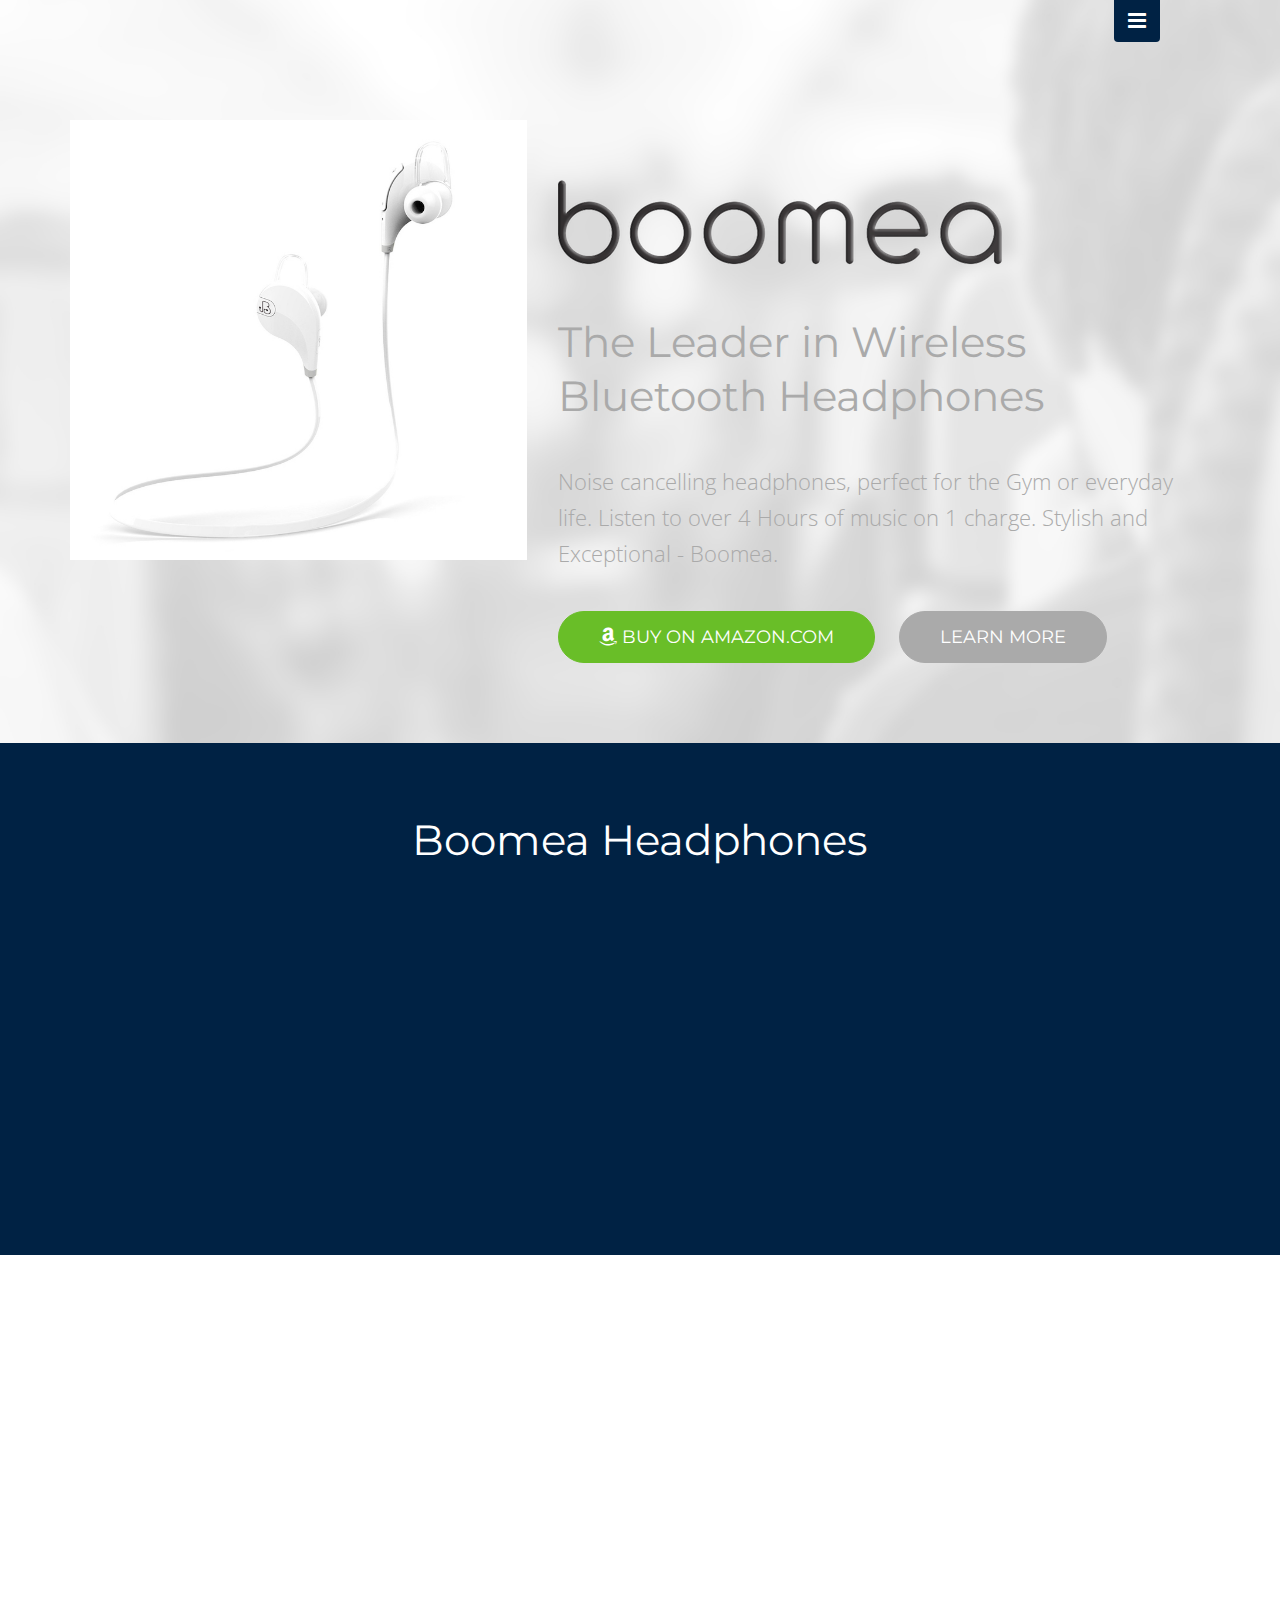
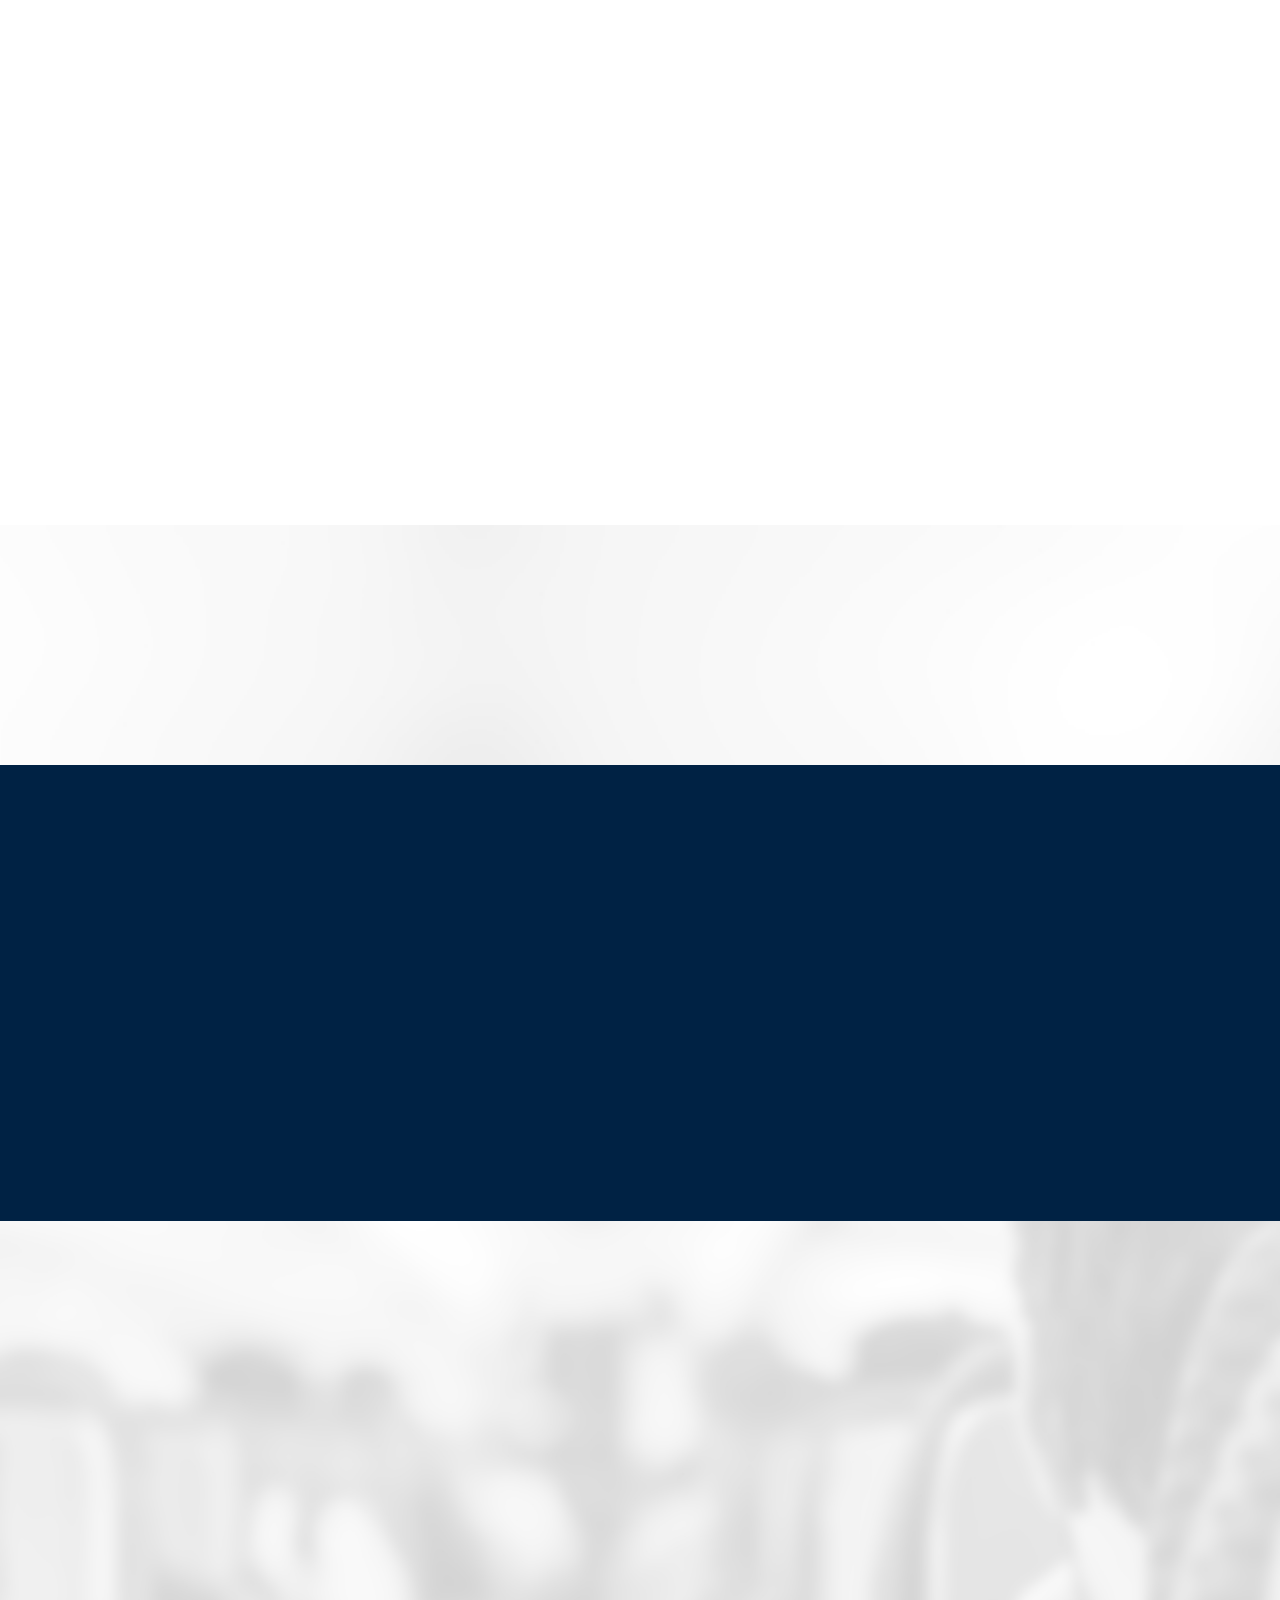
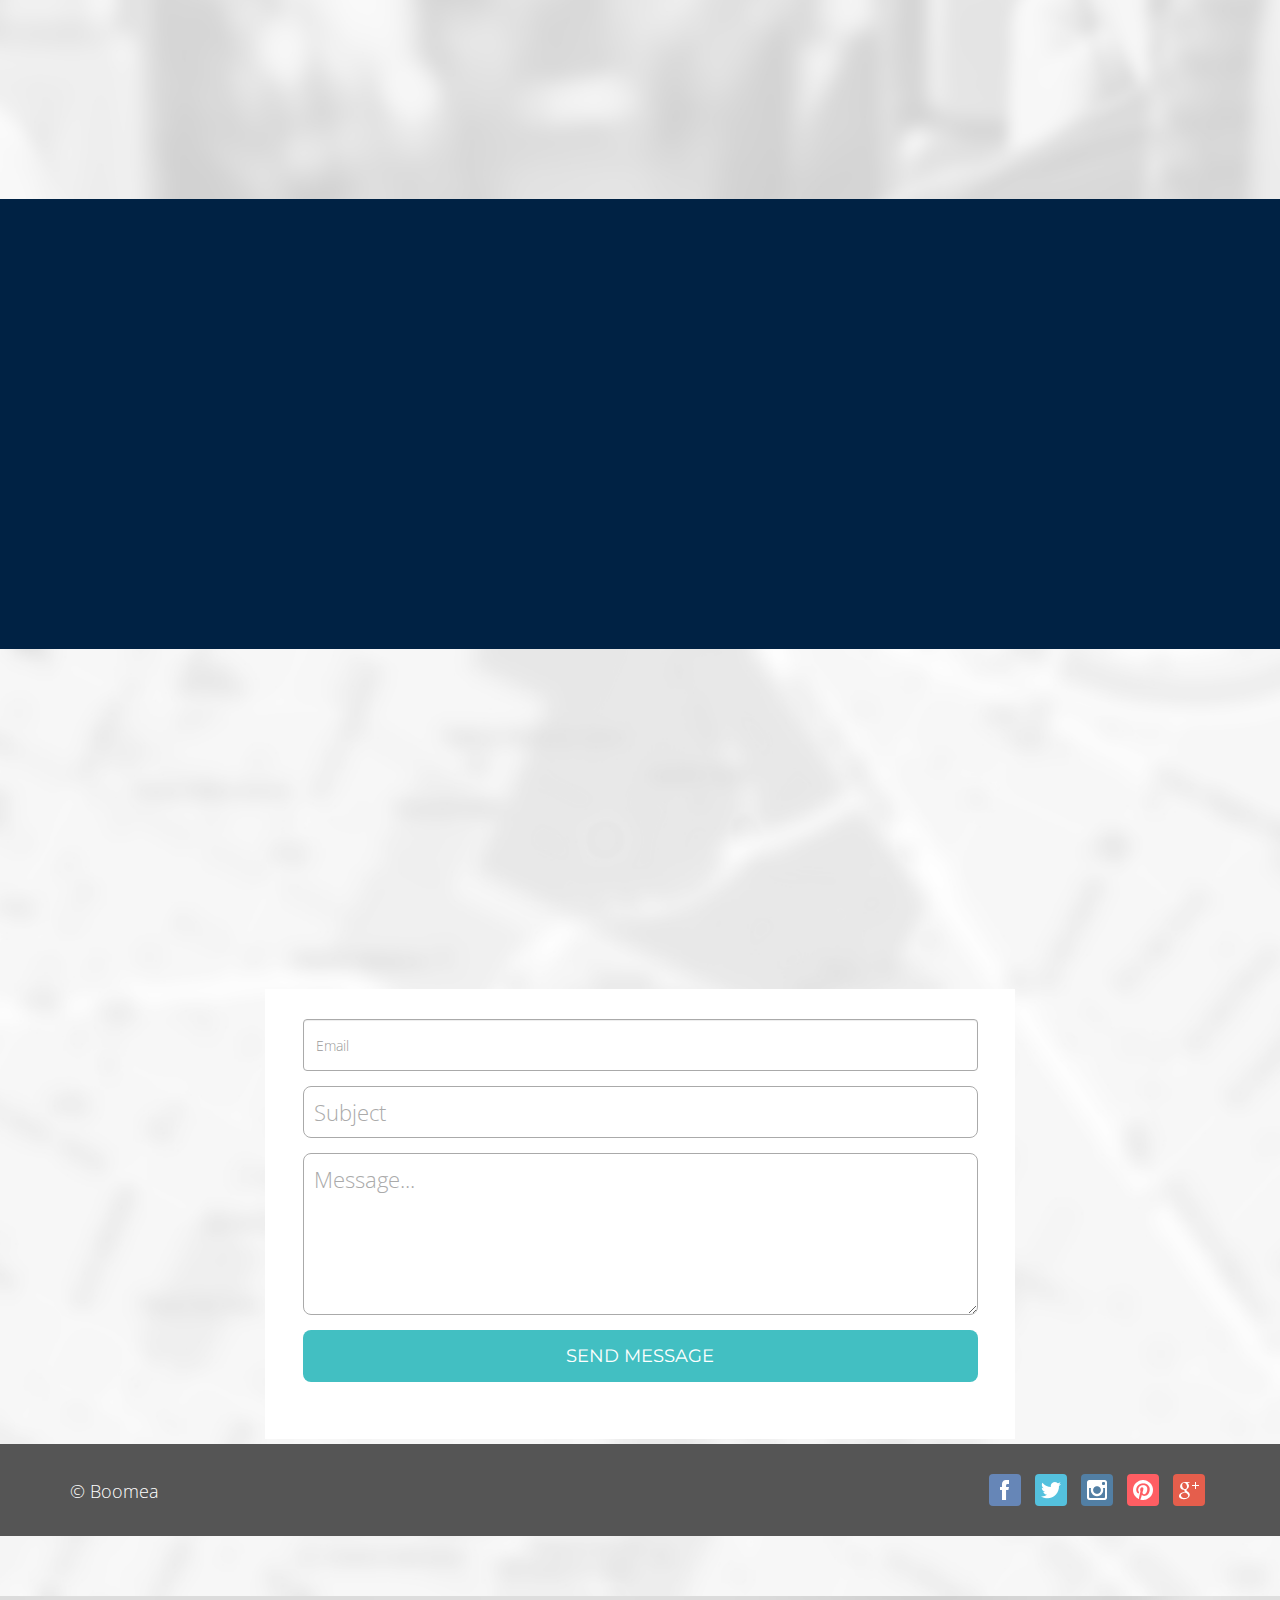
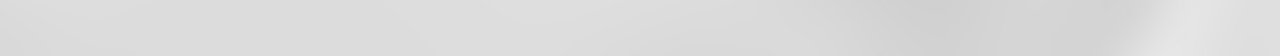
==== index.html @ efff187a "amazon link" ====
<!DOCTYPE html>
<html lang="en">

    <head>

        <meta charset="utf-8">
        <meta http-equiv="X-UA-Compatible" content="IE=edge">
        <meta name="viewport" content="width=device-width, initial-scale=1">
        <title>Boomea - Wireless Bluetooth Headphones</title>

        <!-- CSS -->
        <link rel="stylesheet" href="http://fonts.googleapis.com/css?family=Open+Sans:400,300,600">
        <link rel="stylesheet" href="http://fonts.googleapis.com/css?family=Montserrat:400,700">
        
        <link rel="stylesheet" href="assets/bootstrap/css/bootstrap.min.css">
        <link rel="stylesheet" href="assets/font-awesome/css/font-awesome.min.css">
        <link rel="stylesheet" href="assets/css/animate.css">
        <link rel="stylesheet" href="assets/ultimate-flat-social-icons/ultm-css/ultm.css">
		<link rel="stylesheet" href="assets/css/form-elements.css">
        <link rel="stylesheet" href="assets/css/style.css">
        <link rel="stylesheet" href="assets/css/media-queries.css">

        <!-- HTML5 Shim and Respond.js IE8 support of HTML5 elements and media queries -->
        <!-- WARNING: Respond.js doesn't work if you view the page via file:// -->
        <!--[if lt IE 9]>
            <script src="https://oss.maxcdn.com/libs/html5shiv/3.7.0/html5shiv.js"></script>
            <script src="https://oss.maxcdn.com/libs/respond.js/1.4.2/respond.min.js"></script>
        <![endif]-->

        <!-- Favicon and touch icons -->
        <link rel="shortcut icon" href="assets/ico/favicon.ico">
        <link rel="apple-touch-icon-precomposed" sizes="144x144" href="assets/ico/apple-touch-icon-144-precomposed.png">
        <link rel="apple-touch-icon-precomposed" sizes="114x114" href="assets/ico/apple-touch-icon-114-precomposed.png">
        <link rel="apple-touch-icon-precomposed" sizes="72x72" href="assets/ico/apple-touch-icon-72-precomposed.png">
        <link rel="apple-touch-icon-precomposed" href="assets/ico/apple-touch-icon-57-precomposed.png">

    </head>

    <body>
    
    	<!-- Loader -->
    	<div class="loader">
    		<div class="loader-img"></div>
    	</div>
		
		<!-- Top menu -->
		<nav>
			<a class="scroll-link" href="#top-content">Top</a>
			<a class="scroll-link" href="#features">Benefits</a>
			<a class="scroll-link" href="#screenshots">Photos</a>
			<a class="scroll-link" href="#video">Video</a>
			<a class="scroll-link" href="#call-to-action"><i class="fa fa-amazon"></i> Buy</a>
			<a class="scroll-link" href="#about-us">About</a>
			<a class="scroll-link" href="#contact">Contact</a>
			<div class="hide-menu">
				<a href=""><i class="fa fa-bars"></i></a>
			</div>
		</nav>
		<div class="show-menu">
			<a href=""><i class="fa fa-bars"></i></a>
		</div>
		
        <!-- Top content -->
        <div class="top-content">
            <div class="inner-bg">
                <div class="container">
                    <div class="row">
                    	<div class="col-sm-5 phone wow fadeInLeft">
                        	<img src="assets/img/boomea_01.jpg" alt="">
                        </div>
                        <div class="col-sm-7 text wow fadeInUp">
                        	<div class="logo">
                        		<a href="">Boomea</a>
                        	</div>
                            <h1>The Leader in Wireless Bluetooth Headphones</h1>
                            <div class="description">
                            	Noise cancelling headphones, perfect for the Gym or everyday life. 
                              Listen to over 4 Hours of music on 1 charge. 
                              Stylish and Exceptional - Boomea.
                            </div>
                            <div class="top-download">
                            	<a class="btn big-link-1" href="http://www.amazon.com/dp/B015OFQ072"><i class="fa fa-amazon"></i>  Buy on Amazon.com</a>
                            	<a class="btn big-link-2 scroll-link" href="#features">Learn More</a>
                            </div>
                            <!-- 
                            <div class="top-download-small">
                            	<a href="#"><i class="fa fa-apple"></i></a>
                            	<a href="#"><i class="fa fa-android"></i></a>
                            	<a href="#"><i class="fa fa-windows"></i></a>
                            </div>
                             -->
                        </div>
                    </div>
                </div>
            </div>
        </div>
        
        <!-- Features -->
        <div class="features-container section-container section-container-full-bg">
	        <div class="container">
	            <div class="row">
	                <div class="col-sm-12 features section-description wow fadeIn">
	                    <h2>Boomea Headphones</h2>
<!-- 	                    <p>
	                    	Lorem ipsum dolor sit amet, consectetur adipisicing elit, sed do eiusmod tempor incididunt ut 
	                    	labore et dolore magna aliqua. Ut enim ad minim veniam, quis nostrud exercitation.
	                    </p> -->
	                </div>
	            </div>
	            <div class="row">
                	<div class="col-sm-4 features-box wow fadeInUp">
	                	<div class="features-box-icon">
	                		<i class="fa fa-mobile"></i>
	                	</div>
	                    <h3>Wireless Bluetooth</h3>
	                    <p>Works with iPhone, iPad, Android, Mac and Bluetooth-enabled PCs</p>
                    </div>
                    <div class="col-sm-4 features-box wow fadeInDown">
	                	<div class="features-box-icon">
	                		<i class="fa fa-music"></i>
	                	</div>
	                    <h3>High Quality Sound</h3>
	                    <p>Crystal clear music to put you in the zone with noise cancelling technology.</p>
                    </div>
                    <div class="col-sm-4 features-box wow fadeInUp">
	                	<div class="features-box-icon">
	                		<i class="fa fa-battery-full"></i>
	                	</div>
	                    <h3>Long lasting Battery</h3>
	                    <p>4 to 6 hours of pump up music to last your whole workout. Quick recharge.</p>
                    </div>
	            </div>
	        </div>
        </div>
        
        <!-- Screenshots -->
        <div class="screenshots-container section-container">
	        <div class="container">
	            <div class="row">
	                <div class="col-sm-12 screenshots section-description wow fadeIn">
	                    <h2>Take a closer look</h2>
	                    <p>
	                    	Boomea has a lot to offer.
	                    </p>
	                </div>
	            </div>
	            <div class="row">
	            	<div class="col-sm-6 screenshots-box wow fadeInLeft">
	                    <img class="screenshot-img-active" src="assets/img/screenshots/boomea_logo.png" alt="" data-at2x="assets/img/screenshots/boomea_logo.png">
	                    <img src="assets/img/screenshots/white_headphones.jpg" alt="" data-at2x="assets/img/screenshots/white_headphones.jpg">
	                    <img src="assets/img/screenshots/black_and_white_headphones.jpg" alt="" data-at2x="assets/img/screenshots/black_and_white_headphones.jpg">
	                    <div class="screenshots-nav"></div>
	                </div>
	                <div class="col-sm-6 screenshots-box wow fadeInUp">
	                    <div class="screenshots-box-text">
	                    	<div class="screenshots-box-text-icon"><i class="fa fa-headphones"></i></div>
	                    	<h3>Listen to Music</h3>
	                    	<div class="screenshots-box-text-description">
	                    		Get your workout playlist.
                          <br>Adjust volume or skip tracks using buttons on the headphones.
	                    	</div>
	                    </div>
	                    <div class="screenshots-box-text">
	                    	<div class="screenshots-box-text-icon"><i class="fa fa-phone"></i></div>
	                    	<h3>Make Phone Calls</h3>
	                    	<div class="screenshots-box-text-description">
	                    		Answer calls with the built in microphone. 
                          <br>Leave your phone in your bag. Boomea tells you who's calling.
	                    	</div>
	                    </div>
	                    <div class="screenshots-box-text">
	                    	<div class="screenshots-box-text-icon"><i class="fa fa-chain-broken"></i></div>
	                    	<h3>Wireless Freedom</h3>
	                    	<div class="screenshots-box-text-description">
	                    		No more tangled cables. Focus on your exercise, not your headphones.
                          <br>Train hard with our sweat-proof design.
	                    	</div>
	                    </div>
	                </div>
	            </div>
	        </div>
        </div>
        
        <!-- Video -->
        <div class="video-container section-container">
	        <div class="container">
	            <div class="row">
	                <div class="col-sm-12 video section-description wow fadeIn">
	                    <h2>Watch the video</h2>
	                    <p>
	                    	Learn how to set up your Boomea headphones
	                    </p>
	                </div>
	            </div>
	            <div class="row">
	            	<div class="col-sm-12 wow fadeInUp">
	            		<div class="video-box">
		                    <!-- <div class="embed-responsive embed-responsive-16by9">
		                    	<iframe class="embed-responsive-item" src="//player.vimeo.com/video/84910153?title=0&amp;byline=0&amp;portrait=0&amp;badge=0" webkitallowfullscreen mozallowfullscreen allowfullscreen></iframe>
		                    </div>
	                    </div> -->
	                </div>
	            </div>
	        </div>
        </div>
        
        <!-- Call to action -->
        <div class="call-to-action-container section-container section-container-full-bg">
	        <div class="container">
	            <div class="row">
	                <div class="col-sm-12 call-to-action section-description wow fadeIn">
	                    <h2>Buy Boomea</h2>
	                    <p>
	                    	Get the best deal on Boomea by shopping on Amazon.com
	                    </p>
	                </div>
	            </div>
	            <div class="row">
	            	<div class="col-sm-12 call-to-action-buttons wow fadeInUp">
	                    <div class="call-to-action-download">
                            <a class="btn big-link-3" href="http://www.amazon.com/dp/B015OFQ072"><i class="fa fa-amazon"></i> Buy on Amazon</a>
                            <a class="btn big-link-4 scroll-link" href="#features">Take a look</a>
                        </div>
                        <div class="call-to-action-download-small">
                           	<a href="#"><i class="fa fa-apple"></i></a>
                           	<a href="#"><i class="fa fa-android"></i></a>
                           	<a href="#"><i class="fa fa-windows"></i></a>
                        </div>
	                </div>
	            </div>
	        </div>
        </div>
        
        <!-- Testimonials -->
<!-- 
        <div class="testimonials-container section-container">
	        <div class="container">
	            <div class="row">
	                <div class="col-sm-12 testimonials section-description wow fadeIn">
	                	<div class="section-description-icon"><i class="fa fa-comments-o"></i></div>
	                    <h2>Our clients</h2>
	                    <div class="testimonial-active"></div>
	                    <div class="testimonial-single">
	                    	<p>
	                    		Ut wisi enim ad minim veniam, quis nostrud exerci tation ullamcorper suscipit 
	                    		lobortis nisl ut aliquip ex ea commodo consequat. Ut wisi enim ad minim veniam, 
	                    		quis nostrud exerci tation ullamcorper suscipit lobortis nisl.
	                    		<br>
	                    		<a href="">John Doe, johndoe.com</a>
	                    	</p>
	                    	<div class="testimonial-single-image">
	                    		<img src="assets/img/testimonials/1.jpg" alt="" data-at2x="assets/img/testimonials/1.jpg">
	                    	</div>
	                    </div>
	                    <div class="testimonial-single">
	                    	<p>
	                    		Lorem ipsum dolor sit amet, consectetur adipisicing elit, sed do eiusmod tempor incididunt 
	                    		ut labore et. Lorem ipsum dolor sit amet, consectetur adipisicing elit, sed do eiusmod tempor 
	                    		incididunt ut labore et.
	                    		<br>
	                    		<a href="">Jane Jonsson, blog.jane.com</a>
	                    	</p>
	                    	<div class="testimonial-single-image">
	                    		<img src="assets/img/testimonials/2.jpg" alt="" data-at2x="assets/img/testimonials/2.jpg">
	                    	</div>
	                    </div>
	                    <div class="testimonial-single">
	                    	<p>
	                    		Ut wisi enim ad minim veniam, quis nostrud exerci tation ullamcorper suscipit 
	                    		lobortis nisl ut aliquip ex ea commodo consequat. Ut wisi enim ad minim veniam, 
	                    		quis nostrud exerci tation ullamcorper suscipit lobortis nisl.
	                    		<br>
	                    		<a href="">John Doe, johndoe.com</a>
	                    	</p>
	                    	<div class="testimonial-single-image">
	                    		<img src="assets/img/testimonials/3.jpg" alt="" data-at2x="assets/img/testimonials/3.jpg">
	                    	</div>
	                    </div>
	                    <div class="testimonial-single">
	                    	<p>
	                    		Lorem ipsum dolor sit amet, consectetur adipisicing elit, sed do eiusmod tempor incididunt 
	                    		ut labore et. Lorem ipsum dolor sit amet, consectetur adipisicing elit, sed do eiusmod tempor 
	                    		incididunt ut labore et.
	                    		<br>
	                    		<a href="">Jane Jonsson, blog.jane.com</a>
	                    	</p>
	                    	<div class="testimonial-single-image">
	                    		<img src="assets/img/testimonials/4.jpg" alt="" data-at2x="assets/img/testimonials/4.jpg">
	                    	</div>
	                    </div>
	                </div>
	            </div>
	        </div>
        </div>
-->
        <!-- About us -->

        <div class="about-us-container section-container">
	        <div class="container">
	            <div class="row">
	                <div class="col-sm-12 about-us section-description wow fadeIn">
	                    <h2>About Boomea</h2>
	                    <p>
	                    	Pursuing Perfection.
	                    </p>
	                </div>
	            </div>
	            <div class="row">
	                <div class="col-sm-4 features-box wow fadeInUp">
		                <div class="features-box-icon">
                      <i class="fa fa-star"></i>
                    </div>
	                    <h3>Quality</h3>
	                    <p>High standards for sound and strict quality control</p>
	                </div>
	                <div class="col-sm-4 features-box wow fadeInDown">
                    <div class="features-box-icon">
                      <i class="fa fa-heart"></i>
                    </div>
	                    <h3>Style</h3>
	                    <p>Fashionable tech that people want to wear</p>

	                </div>
	                <div class="col-sm-4 features-box wow fadeInUp">
                    <div class="features-box-icon">
                      <i class="fa fa-space-shuttle"></i>
                    </div>
	                    <h3>Technology</h3>
	                    <p>Innovation that makes life better</p>
	                </div>
	            </div>
	        </div>
        </div>
       
         <!-- Subscription form -->
        <div class="subscribe-container section-container section-container-full-bg">
          <div class="container">
              <div class="row">
                  <div class="col-sm-12 subscribe section-description wow fadeIn">
                    <div class="section-description-icon"><i class="fa fa-envelope-o"></i></div>
                      <h2>Get Email Updates</h2>
                      <p>Sign up now and get 10% off your next order:</p>
    <!-- Begin MailChimp Signup Form -->
    <form action="//skyrealre.us4.list-manage.com/subscribe/post-json?u=6a3147af4a728cbf0f33925f6&id=752a548144" method="get" id="mc-embedded-subscribe-form" name="mc-embedded-subscribe-form" class="form-inline newsletter-form validate" target="_blank" novalidate>
        <div class="form-group" id="mc_embed_signup_scroll">
          <label class="sr-only"  for="mce-EMAIL">Subscribe to our mailing list</label>
          <input type="text" value="" name="EMAIL" class="subscribe-email form-control email" id="mce-EMAIL" placeholder="Write your email address here" required>
          <!-- real people should not fill this in and expect good things - do not remove this or risk form bot signups-->
          <div style="position: absolute; left: -5000px;"><input type="text" name="b_6a3147af4a728cbf0f33925f6_752a548144" tabindex="-1" value=""></div>
          <button type="submit" name="subscribe" id="mc-embedded-subscribe" class="button btn">Subscribe</button>
          <h3 id="subscribe-result"></h3>
        </div>
    </form>
    <!--End mc_embed_signup-->
                  </div>
              </div>
          </div>
        </div>
        
        <!-- Contact us -->
        <div class="contact-container section-container">
	        <div class="container">
	            <div class="row">
	                <div class="col-sm-12 contact section-description wow fadeIn">
	                	<div class="section-description-icon"><i class="fa fa-paper-plane-o"></i></div>
	                    <h2>Contact us</h2>
	                    <p>
	                    	We welcome all feedback. <br>
                        Get help with your headphones. Get answers about returns or refunds. <br>
                        This form is the best way to reach out to our team.</p>
	                </div>
	            </div>
              <div class="row">
                <div class="col-lg-8 col-lg-offset-2">
                  <iframe src="/form.html" height="450px" width="100%" border="0" frameBorder="0"></iframe>
                </div>
              </div>
	            
        </div>

        <!-- Footer -->
        <footer>
	        <div class="container">
	            <div class="row">
                    <div class="col-sm-7 footer-copyright">
                    	&copy; Boomea
                    </div>
                    <div class="col-sm-5 footer-social">
  	                	<a class="ultm ultm-facebook ultm-32 ultm-square ultm-color-to-gray" href=""></a>
	                    <a class="ultm ultm-twitter ultm-32 ultm-square ultm-color-to-gray" href=""></a>
                      <a class="ultm ultm-instagram-1 ultm-32 ultm-square ultm-color-to-gray" href=""></a>
	                    <a class="ultm ultm-pinterest ultm-32 ultm-square ultm-color-to-gray" href=""></a>
                      <a class="ultm ultm-google-plus-1 ultm-32 ultm-square ultm-color-to-gray" href=""></a>
                    </div>
	            </div>
	        </div>
        </footer>
        

        <!-- Javascript -->
        <script src="assets/js/jquery-1.11.1.min.js"></script>
        <script src="assets/js/jquery.backstretch.min.js"></script>
        <script src="assets/js/wow.min.js"></script>
        <script src="assets/js/retina-1.1.0.min.js"></script>
        <script src="assets/js/scripts.js"></script>
        
        <!--[if lt IE 10]>
            <script src="assets/js/placeholder.js"></script>
        <![endif]-->

    </body>

</html>
---- assets/ultimate-flat-social-icons/ultm-css/ultm.css ----
.ultm {
	display: inline-block;
	margin: 5px;
	background-repeat: no-repeat;
	background-position: center center;
}

.ultm-32 {
	width: 32px;
	height: 32px;
}

/* Square */
.ultm-32.ultm-square {
	-moz-border-radius: 4px;
	-webkit-border-radius: 4px;
	border-radius: 4px;
}

/* Circle */
.ultm-32.ultm-circle {
	-moz-border-radius: 26px;
	-webkit-border-radius: 26px;
	border-radius: 26px;
}


.ultm-twitter, 
.ultm-twitter.ultm-gray-to-color:hover { background-color: #54c1de; }

.ultm-rss, 
.ultm-rss.ultm-gray-to-color:hover { background-color: #fcba55; }

.ultm-facebook, 
.ultm-facebook.ultm-gray-to-color:hover { background-color: #6686b7; }

.ultm-dribbble, 
.ultm-dribbble.ultm-gray-to-color:hover { background-color: #f5a1bb; }

.ultm-vimeo, 
.ultm-vimeo.ultm-gray-to-color:hover { background-color: #4bbae0; }

.ultm-pinterest, 
.ultm-pinterest.ultm-gray-to-color:hover { background-color: #ff5e63; }

.ultm-instagram-1, 
.ultm-instagram-1.ultm-gray-to-color:hover { background-color: #527fa4; }

.ultm-linkedin, 
.ultm-linkedin.ultm-gray-to-color:hover { background-color: #50a6c1; }

.ultm-youtube-1, 
.ultm-youtube-1.ultm-gray-to-color:hover { background-color: #ee4442; }

.ultm-skype, 
.ultm-skype.ultm-gray-to-color:hover { background-color: #3cb0ee; }

.ultm-flickr-2, 
.ultm-flickr-2.ultm-gray-to-color:hover { background-color: #4c98ff; }

.ultm-myspace-2, 
.ultm-myspace-2.ultm-gray-to-color:hover { background-color: #30a8ed; }

.ultm-google-plus-1, 
.ultm-google-plus-1.ultm-gray-to-color:hover { background-color: #e55e4c; }

.ultm-digg-1, 
.ultm-digg-1.ultm-gray-to-color:hover { background-color: #16acdb; }

.ultm-deviantart, 
.ultm-deviantart.ultm-gray-to-color:hover { background-color: #6caf7e; }

.ultm-wordpress, 
.ultm-wordpress.ultm-gray-to-color:hover { background-color: #47a5cf; }

.ultm-github-1, 
.ultm-github-1.ultm-gray-to-color:hover { background-color: #b3b3b3; }

.ultm-stumbleupon, 
.ultm-stumbleupon.ultm-gray-to-color:hover { background-color: #ff7144; }

.ultm-behance, 
.ultm-behance.ultm-gray-to-color:hover { background-color: #2faee1; }

.ultm-tumblr, 
.ultm-tumblr.ultm-gray-to-color:hover { background-color: #476b89; }

.ultm-feedburner-1, 
.ultm-feedburner-1.ultm-gray-to-color:hover { background-color: #f5535a; }

.ultm-android, 
.ultm-android.ultm-gray-to-color:hover { background-color: #a3ca30; }

.ultm-apple, 
.ultm-apple.ultm-gray-to-color:hover { background-color: #b3b3b3; }

.ultm-email-1, 
.ultm-email-1.ultm-gray-to-color:hover { background-color: #35c7ed; }

.ultm-blogger, 
.ultm-blogger.ultm-gray-to-color:hover { background-color: #f39d38; }


/* Gray to colored on hover */
.ultm-gray-to-color {
	background-color: #aaa;
	-o-transition: all .2s;
	-moz-transition: all .2s;
	-webkit-transition: all .2s;
	-ms-transition: all .2s;
	transition: all .2s;
}

/* Colored to gray on hover */
.ultm-color-to-gray {
	-o-transition: all .2s;
	-moz-transition: all .2s;
	-webkit-transition: all .2s;
	-ms-transition: all .2s;
	transition: all .2s;
}

.ultm-color-to-gray:hover {
	background-color: #aaa;
}


/* Devices with normal screens */
.ultm-32.ultm-twitter { background-image: url(../ultm-bg-images/20x20/twitter.png); }
.ultm-32.ultm-rss { background-image: url(../ultm-bg-images/20x20/rss.png); }
.ultm-32.ultm-facebook { background-image: url(../ultm-bg-images/20x20/facebook.png); }
.ultm-32.ultm-dribbble { background-image: url(../ultm-bg-images/20x20/dribbble.png); }
.ultm-32.ultm-vimeo { background-image: url(../ultm-bg-images/20x20/vimeo.png); }
.ultm-32.ultm-pinterest { background-image: url(../ultm-bg-images/20x20/pinterest.png); }
.ultm-32.ultm-instagram-1 { background-image: url(../ultm-bg-images/20x20/instagram-1.png); }
.ultm-32.ultm-linkedin { background-image: url(../ultm-bg-images/20x20/linkedin.png); }
.ultm-32.ultm-youtube-1 { background-image: url(../ultm-bg-images/20x20/youtube-1.png); }
.ultm-32.ultm-skype { background-image: url(../ultm-bg-images/20x20/skype.png); }
.ultm-32.ultm-flickr-2 { background-image: url(../ultm-bg-images/20x20/flickr-2.png); }
.ultm-32.ultm-myspace-2 { background-image: url(../ultm-bg-images/20x20/myspace-2.png); }
.ultm-32.ultm-google-plus-1 { background-image: url(../ultm-bg-images/20x20/google-plus-1.png); }
.ultm-32.ultm-digg-1 { background-image: url(../ultm-bg-images/20x20/digg-1.png); }
.ultm-32.ultm-deviantart { background-image: url(../ultm-bg-images/20x20/deviantart.png); }
.ultm-32.ultm-wordpress { background-image: url(../ultm-bg-images/20x20/wordpress.png); }
.ultm-32.ultm-github-1 { background-image: url(../ultm-bg-images/20x20/github-1.png); }
.ultm-32.ultm-stumbleupon { background-image: url(../ultm-bg-images/20x20/stumbleupon.png); }
.ultm-32.ultm-behance { background-image: url(../ultm-bg-images/20x20/behance.png); }
.ultm-32.ultm-tumblr { background-image: url(../ultm-bg-images/20x20/tumblr.png); }
.ultm-32.ultm-feedburner-1 { background-image: url(../ultm-bg-images/20x20/feedburner-1.png); }
.ultm-32.ultm-android { background-image: url(../ultm-bg-images/20x20/android.png); }
.ultm-32.ultm-apple { background-image: url(../ultm-bg-images/20x20/apple.png); }
.ultm-32.ultm-email-1 { background-image: url(../ultm-bg-images/20x20/email-1.png); }
.ultm-32.ultm-blogger { background-image: url(../ultm-bg-images/20x20/blogger.png); }


/* Devices with high-resolution screens */
@media only screen and (-webkit-min-device-pixel-ratio: 1.5),
only screen and (-moz-min-device-pixel-ratio: 1.5),
only screen and (-o-min-device-pixel-ratio: 3/2),
only screen and (min-device-pixel-ratio: 1.5) {

	.ultm-32 { background-size: 20px 20px; }
	
	.ultm-32.ultm-twitter { background-image: url(../ultm-bg-images/40x40/twitter.png); }
	.ultm-32.ultm-rss { background-image: url(../ultm-bg-images/40x40/rss.png); }
	.ultm-32.ultm-facebook { background-image: url(../ultm-bg-images/40x40/facebook.png); }
	.ultm-32.ultm-dribbble { background-image: url(../ultm-bg-images/40x40/dribbble.png); }
	.ultm-32.ultm-vimeo { background-image: url(../ultm-bg-images/40x40/vimeo.png); }
	.ultm-32.ultm-pinterest { background-image: url(../ultm-bg-images/40x40/pinterest.png); }
	.ultm-32.ultm-instagram-1 { background-image: url(../ultm-bg-images/40x40/instagram-1.png); }
	.ultm-32.ultm-linkedin { background-image: url(../ultm-bg-images/40x40/linkedin.png); }
	.ultm-32.ultm-youtube-1 { background-image: url(../ultm-bg-images/40x40/youtube-1.png); }
	.ultm-32.ultm-skype { background-image: url(../ultm-bg-images/40x40/skype.png); }
	.ultm-32.ultm-flickr-2 { background-image: url(../ultm-bg-images/40x40/flickr-2.png); }
	.ultm-32.ultm-myspace-2 { background-image: url(../ultm-bg-images/40x40/myspace-2.png); }
	.ultm-32.ultm-google-plus-1 { background-image: url(../ultm-bg-images/40x40/google-plus-1.png); }
	.ultm-32.ultm-digg-1 { background-image: url(../ultm-bg-images/40x40/digg-1.png); }
	.ultm-32.ultm-deviantart { background-image: url(../ultm-bg-images/40x40/deviantart.png); }
	.ultm-32.ultm-wordpress { background-image: url(../ultm-bg-images/40x40/wordpress.png); }
	.ultm-32.ultm-github-1 { background-image: url(../ultm-bg-images/40x40/github-1.png); }
	.ultm-32.ultm-stumbleupon { background-image: url(../ultm-bg-images/40x40/stumbleupon.png); }
	.ultm-32.ultm-behance { background-image: url(../ultm-bg-images/40x40/behance.png); }
	.ultm-32.ultm-tumblr { background-image: url(../ultm-bg-images/40x40/tumblr.png); }
	.ultm-32.ultm-feedburner-1 { background-image: url(../ultm-bg-images/40x40/feedburner-1.png); }
	.ultm-32.ultm-android { background-image: url(../ultm-bg-images/40x40/android.png); }
	.ultm-32.ultm-apple { background-image: url(../ultm-bg-images/40x40/apple.png); }
	.ultm-32.ultm-email-1 { background-image: url(../ultm-bg-images/40x40/email-1.png); }
	.ultm-32.ultm-blogger { background-image: url(../ultm-bg-images/40x40/blogger.png); }
	
}
---- assets/css/form-elements.css ----
input[type="text"], 
textarea, 
textarea.form-control {
    margin: 0;
    padding: 0 10px;
    vertical-align: middle;
    background: none;
    border: 1px solid #fff;
    font-family: 'Open Sans', sans-serif;
    font-size: 22px;
    font-weight: 300;
    line-height: 50px;
    color: #fff;
    -moz-border-radius: 8px;
    -webkit-border-radius: 8px;
    border-radius: 8px;
    -moz-box-shadow: none;
    -webkit-box-shadow: none;
    box-shadow: none;
    -o-transition: all .3s;
    -moz-transition: all .3s;
    -webkit-transition: all .3s;
    -ms-transition: all .3s;
    transition: all .3s;
}

input[type="text"]:focus, 
textarea:focus, 
textarea.form-control:focus {
	outline: 0;
    border: 1px solid #fff;
    -moz-box-shadow: none;
    -webkit-box-shadow: none;
    box-shadow: none;
}

.contact-form form input, 
.contact-form form textarea, 
.contact-form form textarea.form-control { color: #aaa; border: 1px solid #aaa; }

.contact-form form input:focus, 
.contact-form form textarea:focus, 
.contact-form form textarea.form-control:focus { color: #aaa; border: 2px solid #42bfc2; }

input[type="text"]:-moz-placeholder { color: #fff; }
input[type="text"]:-ms-input-placeholder { color: #fff; }
input[type="text"]::-webkit-input-placeholder { color: #fff; }

.contact-form form input[type="text"]:-moz-placeholder, 
.contact-form form textarea:-moz-placeholder, 
.contact-form form textarea.form-control:-moz-placeholder { color: #aaa; }

.contact-form form input[type="text"]:-ms-input-placeholder, 
.contact-form form textarea:-ms-input-placeholder, 
.contact-form form textarea.form-control:-ms-input-placeholder { color: #aaa; }

.contact-form form input[type="text"]::-webkit-input-placeholder, 
.contact-form form textarea::-webkit-input-placeholder, 
.contact-form form textarea.form-control::-webkit-input-placeholder { color: #aaa; }


.subscribe button, 
.contact-form button {
	height: 52px;
    margin: 0;
    padding: 0 20px;
    vertical-align: middle;
    background: #fff;
    border: 0;
    font-family: 'Montserrat', sans-serif;
	font-size: 18px;
    font-weight: 400;
    line-height: 52px;
    color: #42bfc2;
    text-transform: uppercase;
    -moz-border-radius: 8px;
    -webkit-border-radius: 8px;
    border-radius: 8px;
    text-shadow: none;
    -moz-box-shadow: none;
    -webkit-box-shadow: none;
    box-shadow: none;
    -o-transition: all .3s;
    -moz-transition: all .3s;
    -webkit-transition: all .3s;
    -ms-transition: all .3s;
    transition: all .3s;
}

.contact-form button { background: #42bfc2; color: #fff; }

.subscribe button:hover, 
.contact-form button:hover {
    background: #aaa;
    color: #fff;
    -o-transition: all .3s;
    -moz-transition: all .3s;
    -webkit-transition: all .3s;
    -ms-transition: all .3s;
    transition: all .3s;
}

.subscribe button:active, 
.contact-form button:active {
	outline: 0;
    background: #aaa;
    color: #fff;
    -moz-box-shadow: none;
    -webkit-box-shadow: none;
    box-shadow: none;
}

.subscribe button:focus, 
.contact-form button:focus {
	outline: 0;
	background: #aaa;
	color: #fff;
}

.btn:focus, .btn:active:focus, .btn.active:focus {
	outline: 0;
	background: #aaa;
	color: #fff;
}
---- assets/css/style.css ----
body {
    background: #fff;
    font-family: 'Open Sans', sans-serif;
    font-weight: 300;
    text-align: center;
}

strong { font-weight: 700; }

a, a:hover, a:focus {
	color: #002244;
	text-decoration: none;
    -o-transition: all .3s;
    -moz-transition: all .3s;
    -webkit-transition: all .3s;
    -ms-transition: all .3s;
    transition: all .3s;
}

h1, h2 {
	margin-top: 10px;
	font-family: 'Montserrat', sans-serif;
	font-size: 42px;
    font-weight: 400;
    line-height: 54px;
}

h3 { font-family: 'Montserrat', sans-serif; }

img { max-width: 100%; }

::-moz-selection { background: #aaa; color: #fff; text-shadow: none; }
::selection { background: #aaa; color: #fff; text-shadow: none; }


/***** Loader *****/

.loader {
	position: fixed;
	top: 0;
	left: 0;
	right: 0;
	bottom: 0;
	width: 100%;
	height: 100%;
	background: #fff;
	overflow: hidden !important;
	z-index: 99999;
}

.loader-img {
	position: absolute;
	left: 50%;
	top: 50%;
	margin: -30px 0 0 -30px;
	width: 60px;
	height: 60px;
	background: url(../img/loading.gif) center center no-repeat;
}


/***** General style, all sections *****/

.section-container {
    margin: 0 auto;
    padding-bottom: 60px;
    color: #aaa;
}

.section-container-full-bg {
	color: #fff;
}

.section-description {
	margin-top: 60px;
    padding-bottom: 10px;
}

.section-description-icon {
	font-size: 56px;
    color: #002244;
    line-height: 56px;
}
.section-container-full-bg .section-description-icon { color: #fff; }

.section-description h2 {
	color: #aaa;
}
.section-container-full-bg .section-description h2 { color: #fff; }

.section-description p {
    margin-top: 30px;
	padding: 0 120px;
    font-size: 22px;
    line-height: 36px;
}

.big-link-1, .big-link-2, .big-link-3, .big-link-4 {
	display: inline-block;
	height: 52px;
	padding: 15px 40px 0 40px;
	background: #69BE28;
    border: 1px solid #69BE28;
    font-family: 'Montserrat', sans-serif;
	font-size: 18px;
    font-weight: 400;
    color: #fff;
    line-height: 20px;
    text-transform: uppercase;
    -moz-border-radius: 30px;
	-webkit-border-radius: 30px;
	border-radius: 30px;
}
.big-link-1:hover, .big-link-1:focus, .big-link-1:active, .big-link-1:active:focus { background: none; color: #002244; }

.big-link-2 {
	background: #aaa;
	border-color: #aaa;
	color: #fff;
}
.big-link-2:hover, .big-link-2:focus, .big-link-2:active, .big-link-2:active:focus { background: none; color: #aaa; }

.big-link-3 {
	background: #69BE28;
	border-color: #69BE28;
	color: #002244;
}
.big-link-3:hover, .big-link-3:focus, .big-link-3:active, .big-link-3:active:focus { background: none; color: #fff; }

.big-link-4 {
	background: #aaa;
	border-color: #aaa;
	color: #fff;
}
.big-link-4:hover, .big-link-4:focus, .big-link-4:active, .big-link-4:active:focus { background: none; border-color: #fff; color: #fff; }


/***** Top menu *****/

nav {
	display: none;
	position: fixed;
	top: 0;
	left: 0;
	width: 100%;
	z-index: 998;
	background: #002244;
	font-family: 'Montserrat', sans-serif;
	font-size: 16px;
	color: #fff;
    line-height: 32px;
    text-transform: uppercase;
    text-align: center;
}

nav a {
	display: inline-block;
	margin: 0 15px;
	padding: 10px 0;
	color: #fff;
}
nav a:hover { color: #fff; }
nav a:focus { color: #fff; }

.show-menu, .hide-menu {
	position: absolute;
	top: -6px;
	right: 100px;
	padding: 0 20px;
	z-index: 999;
	text-align: center;
}
.hide-menu { top: -1px; }

.show-menu a, .hide-menu a {
	display: inline-block;
	width: 46px;
	height: 48px;
	padding-top: 11px;
	background: #002244;
	font-size: 21px;
	color: #fff;
	-moz-border-radius: 4px;
	-webkit-border-radius: 4px;
	border-radius: 4px;
}
.show-menu a:hover, .hide-menu a:hover { color: #fff; }


/***** Top content *****/

.top-content {
    margin: 0 auto;
    text-align: left;
    color: #aaa;
}

.inner-bg {
    padding: 120px 0 80px 0;
}

.top-content .phone {
	text-align: center;
}

.top-content .text {
	padding-top: 60px;
}

.top-content .logo {
	padding-bottom: 40px;
}

.top-content .logo a {
	display: inline-block;
	width: 444px;
	height: 85px;
	margin: 0;
	padding: 0;
	background: url(../img/logo.png) left center no-repeat;
	text-indent: -9999px;
}

.top-content .description {
	margin: 40px 0 10px 0;
    font-size: 22px;
    line-height: 36px;
}

.top-content .top-download {
	margin-top: 40px;
}

.top-content .top-download .big-link-1 {
	margin-right: 20px;
}

.top-content .top-download-small {
	margin-top: 35px;
	font-size: 34px;
}

.top-content .top-download-small a {
	margin-right: 30px;
}


/***** Features *****/

.features-container {
	background: #002244;
}

.features-box {
	margin-top: 30px;
}

.features-box h3 {
	padding: 10px 0;
	font-size: 30px;
    font-weight: 400;
    line-height: 34px;
}

.features-box p {
	font-size: 18px;
    line-height: 32px;
}

.features-box .features-box-icon {
    width: 120px;
    height: 120px;
    margin: 0 auto;
    padding-top: 16px;
    background: #fff;
    border: 1px solid #fff;
    font-size: 56px;
    color: #69BE28;
    -moz-border-radius: 61px;
    -webkit-border-radius: 61px;
    border-radius: 61px;
    -o-transition: all .3s;
    -moz-transition: all .3s;
    -webkit-transition: all .3s;
    -ms-transition: all .3s;
    transition: all .3s;
}

.features-box .features-box-icon:hover { background: #69BE28; border: 1px solid #fff; }
.features-box .features-box-icon:hover i { color: #fff; }


/***** Screenshots *****/

.screenshots-box {
	margin-top: 30px;
	margin-bottom: 20px;
}

.screenshots-box img {
	display: none;
	max-width: 500px;
	-moz-box-shadow: 0 0 20px 1px rgba(0, 0, 0, 0.2);
	-webkit-box-shadow: 0 0 20px 1px rgba(0, 0, 0, 0.2);
	box-shadow: 0 0 20px 1px rgba(0, 0, 0, 0.2);
}
.screenshots-box img.screenshot-img-active { max-width: 500px; display: inline; }

.screenshots-nav {
	margin-top: 30px;
}

.screenshots-nav span {
	display: inline-block;
	width: 18px;
	height: 18px;
	margin: 0 7px;
	background: none;
	border: 2px solid #002244;
	-moz-border-radius: 12px;
    -webkit-border-radius: 12px;
    border-radius: 12px;
    cursor: pointer;
}
.screenshots-nav span.screenshots-nav-item-active { background: #002244; }

.screenshots-box-text {
	margin-top: 40px;
	overflow: hidden;
	text-align: left;
}
.screenshots-box-text:first-child { margin-top: 20px; }
.screenshots-box-left .screenshots-box-text { padding-left: 0; padding-right: 30px; }

.screenshots-box-text-icon {
	float: left;
	width: 76px;
	height: 76px;
	border-bottom: 2px dashed #ccc;
	-moz-border-radius: 40px;
    -webkit-border-radius: 40px;
    border-radius: 40px;
    font-size: 50px;
    color: #69BE28;
    line-height: 50px;
    text-align: center;
}

.screenshots-box-text-icon i { vertical-align: middle; }

.screenshots-box-text-icon i:hover {
	-webkit-animation-name: rotate;
	-webkit-animation-duration: .4s;
	-webkit-animation-iteration-count: 1;
	-webkit-animation-timing-function: linear;
	-moz-animation-name: rotate;
	-moz-animation-duration: .4s;
	-moz-animation-iteration-count: 1;
	-moz-animation-timing-function: linear;
	-ms-animation-name: rotate;
	-ms-animation-duration: .4s;
	-ms-animation-iteration-count: 1;
	-ms-animation-timing-function: linear;
	animation-name: rotate;
	animation-duration: .4s;
	animation-iteration-count: 1;
	animation-timing-function: linear;
}
@-ms-keyframes rotate { from { -ms-transform: rotate(0deg); } to { -ms-transform: rotate(360deg); } }
@-moz-keyframes rotate { from { -moz-transform: rotate(0deg); } to { -moz-transform: rotate(360deg); } }
@-webkit-keyframes rotate {	from { -webkit-transform: rotate(0deg); } to { -webkit-transform: rotate(360deg); } }
@keyframes rotate {	from { transform: rotate(0deg); } to { transform: rotate(360deg); } }

.screenshots-box-text h3 {
	float: right;
	width: 85%;
	margin-top: 0;
	padding: 0 0 10px 0;
	font-size: 30px;
    font-weight: 300;
    color: #002244;
    line-height: 34px;
}
.section-container-full-bg .screenshots-box-text h3 { color: #fff; }

.screenshots-box-text-description {
	float: right;
	width: 85%;
	font-size: 18px;
    line-height: 32px;
}


/***** Video *****/

.video-box {
	width: 540px;
	margin: 30px auto 20px auto;
	-moz-box-shadow: 0 0 20px 1px rgba(0, 0, 0, 0.2);
	-webkit-box-shadow: 0 0 20px 1px rgba(0, 0, 0, 0.2);
	box-shadow: 0 0 20px 1px rgba(0, 0, 0, 0.2);
}


/***** Call to action *****/

.call-to-action-container {
	background: #002244;
}

.call-to-action-buttons {
	padding-top: 30px;
	padding-bottom: 20px;
}

.call-to-action-download .big-link-3 {
	margin-right: 20px;
}

.call-to-action-download-small {
	margin-top: 35px;
	font-size: 34px;
}

.call-to-action-download-small a {
	margin: 0 15px;
	color: #fff;
}
.call-to-action-download-small a:hover { color: #fff; }



/***** Testimonials *****/

.testimonials p {
	padding: 0;
}

.testimonial-single {
	display: inline-block;
}

.testimonial-single p {
	display: none;
}

.testimonial-single-image {
	display: inline-block;
	width: 58px;
	margin: 0 5px 10px 5px;
}

.testimonial-single-image img {
	width: 100%;
	opacity: 0.5;
	cursor: pointer;
	-moz-border-radius: 6px;
    -webkit-border-radius: 6px;
    border-radius: 6px;
    -o-transition: all .3s;
    -moz-transition: all .3s;
    -webkit-transition: all .3s;
    -ms-transition: all .3s;
    transition: all .3s;
}

.testimonial-active {
	padding-bottom: 30px;
}


/***** About us *****/

.about-us-box {
	padding-top: 30px;
	padding-bottom: 15px;
}

.about-us-box h3 {
	padding: 10px 0;
	font-size: 30px;
    font-weight: 400;
    line-height: 34px;
}

.about-us-box p {
	font-size: 18px;
    line-height: 32px;
}

.about-us-box .about-us-photo {
    width: 180px;
    height: 180px;
    margin: 0 auto;
}

.about-us-box .about-us-photo img {
	width: 100%;
	-moz-border-radius: 91px;
	-webkit-border-radius: 91px;
	border-radius: 91px;
	-moz-box-shadow: 0 0 10px 1px rgba(0, 0, 0, 0.1);
	-webkit-box-shadow: 0 0 10px 1px rgba(0, 0, 0, 0.1);
	box-shadow: 0 0 10px 1px rgba(0, 0, 0, 0.1);
}

.about-us-box .about-us-social {
    margin-top: 5px;
}


/***** Subscription form *****/

.subscribe-container {
	background: #002244;
}

.subscribe form {
    margin-top: 40px;
    margin-bottom: 20px;
}

.subscribe form input.subscribe-email {
    width: 362px;
    height: 52px;
}

.success-message, .error-message {
    font-size: 22px;
    line-height: 36px;
}

.success-message {
	margin: 20px 0 10px 0;
}

.error-message {
	margin: 10px 0;
}


/***** Contact us *****/

.contact-form {
	padding-top: 30px;
	padding-bottom: 20px;
}

.contact-form p {
	margin: 0;
	font-size: 22px;
	line-height: 36px;
}

.contact-form form {
	margin: 0;
}

.contact-form form input, 
.contact-form form textarea {
    width: 700px;
    height: 52px;
    margin-bottom: 5px;
    margin-left: auto;
    margin-right: auto;
}

.contact-form form textarea {
	height: 162px;
}

.contact-form form button { width: 700px; }

.contact-form form .contact-error {
	border: 2px solid #002244;
}

.contact-form form textarea.contact-error {
	border: 2px solid #002244;
}


/***** Footer *****/

footer {
	padding: 25px 0 20px 0;
	background: #555;
	text-align: right;
}

.footer-copyright {
	margin: 6px 0 0 0;
	font-size: 18px;
    line-height: 32px;
    color: #fff;
    text-align: left;
}

.footer-copyright a, .footer-copyright a:focus { color: #fff; }
.footer-copyright a:hover { color: #fff; border-bottom: 1px dotted #fff; }
---- assets/css/media-queries.css ----
@media (min-width: 992px) and (max-width: 1199px) {
	
	.show-menu, .hide-menu { right: 20px; }
	
	.screenshots-box-text h3, .screenshots-box-text-description { width: 81%; }

}

@media (min-width: 768px) and (max-width: 991px) {

	.section-description p { padding: 0; }
	
	.top-content .text { padding-top: 0; }
	.top-content .logo { padding-bottom: 20px; }
	.top-content .description { margin-top: 20px; }
	.top-content .top-download { margin-top: 30px; }
	.top-content .top-download .big-link-2 { margin-top: 17px; }
	.top-content .top-download-small { margin-top: 20px; }
	
	.screenshots-box, .screenshots-box-text h3, .screenshots-box-text-description { float: none; width: auto; }
	.screenshots-box-text { text-align: center; }
	.screenshots-box-text:first-child { margin-top: 40px; }
	.screenshots-box-text-icon { float: none; margin: 0 auto; }
	.screenshots-box-text h3 { margin-top: 20px; padding: 10px 0; }
	
}

@media (max-width: 991px) {

	.show-menu { right: 30px; }
	.hide-menu { position: static; top: auto; right: auto; z-index: auto; }
	.hide-menu a { height: 42px; padding-top: 0; }

}

@media (max-width: 767px) {
	
	.section-description p { padding: 0; }
    
    .top-content .text { text-align: center; }
    .top-content .top-download-small a { margin: 0 15px; }
    
    .screenshots-box-text h3, .screenshots-box-text-description { float: none; width: auto; }
	.screenshots-box-text { text-align: center; }
	.screenshots-box-text:first-child { margin-top: 40px; }
	.screenshots-box-text-icon { float: none; margin: 0 auto; }
	.screenshots-box-text h3 { margin-top: 20px; padding: 10px 0; }
	
	.video-box { width: auto; max-width: 540px; }
	
	.subscribe form input.subscribe-email { width: 90%; margin-left: auto; margin-right: auto; }
    .subscribe form button { width: 90%; margin-top: 5px; }
	
	.contact-form form input, .contact-form form textarea, .contact-form form button { width: 90%; }
	
	footer, .footer-copyright { text-align: center; }
	.footer-copyright { padding-bottom: 15px; }

}

@media (max-width: 500px) {
	
	.big-link-1, .big-link-2, .big-link-3, .big-link-4, 
	.top-content .top-download .big-link-1, .call-to-action-download .big-link-3 { margin: 0 10px; }
	.big-link-2, .big-link-4 { margin-top: 20px; }
	
}

@media (max-width: 400px) {
	
	h1, h2 { font-size: 32px; }

	.show-menu { right: 10px; }
	
	.screenshots-box img, .screenshots-box img.screenshot-img-active { max-width: 100%; }

}


/* Retina-ize images/icons */

@media
only screen and (-webkit-min-device-pixel-ratio: 2),
only screen and (   min--moz-device-pixel-ratio: 2),
only screen and (     -o-min-device-pixel-ratio: 2/1),
only screen and (        min-device-pixel-ratio: 2),
only screen and (                min-resolution: 192dpi),
only screen and (                min-resolution: 2dppx) {
	
	/* logo */
    .top-content .logo a {
    	background-image: url(../img/logo@2x.png) !important; background-repeat: no-repeat !important; background-size: 278px 74px !important;
    }
	
}
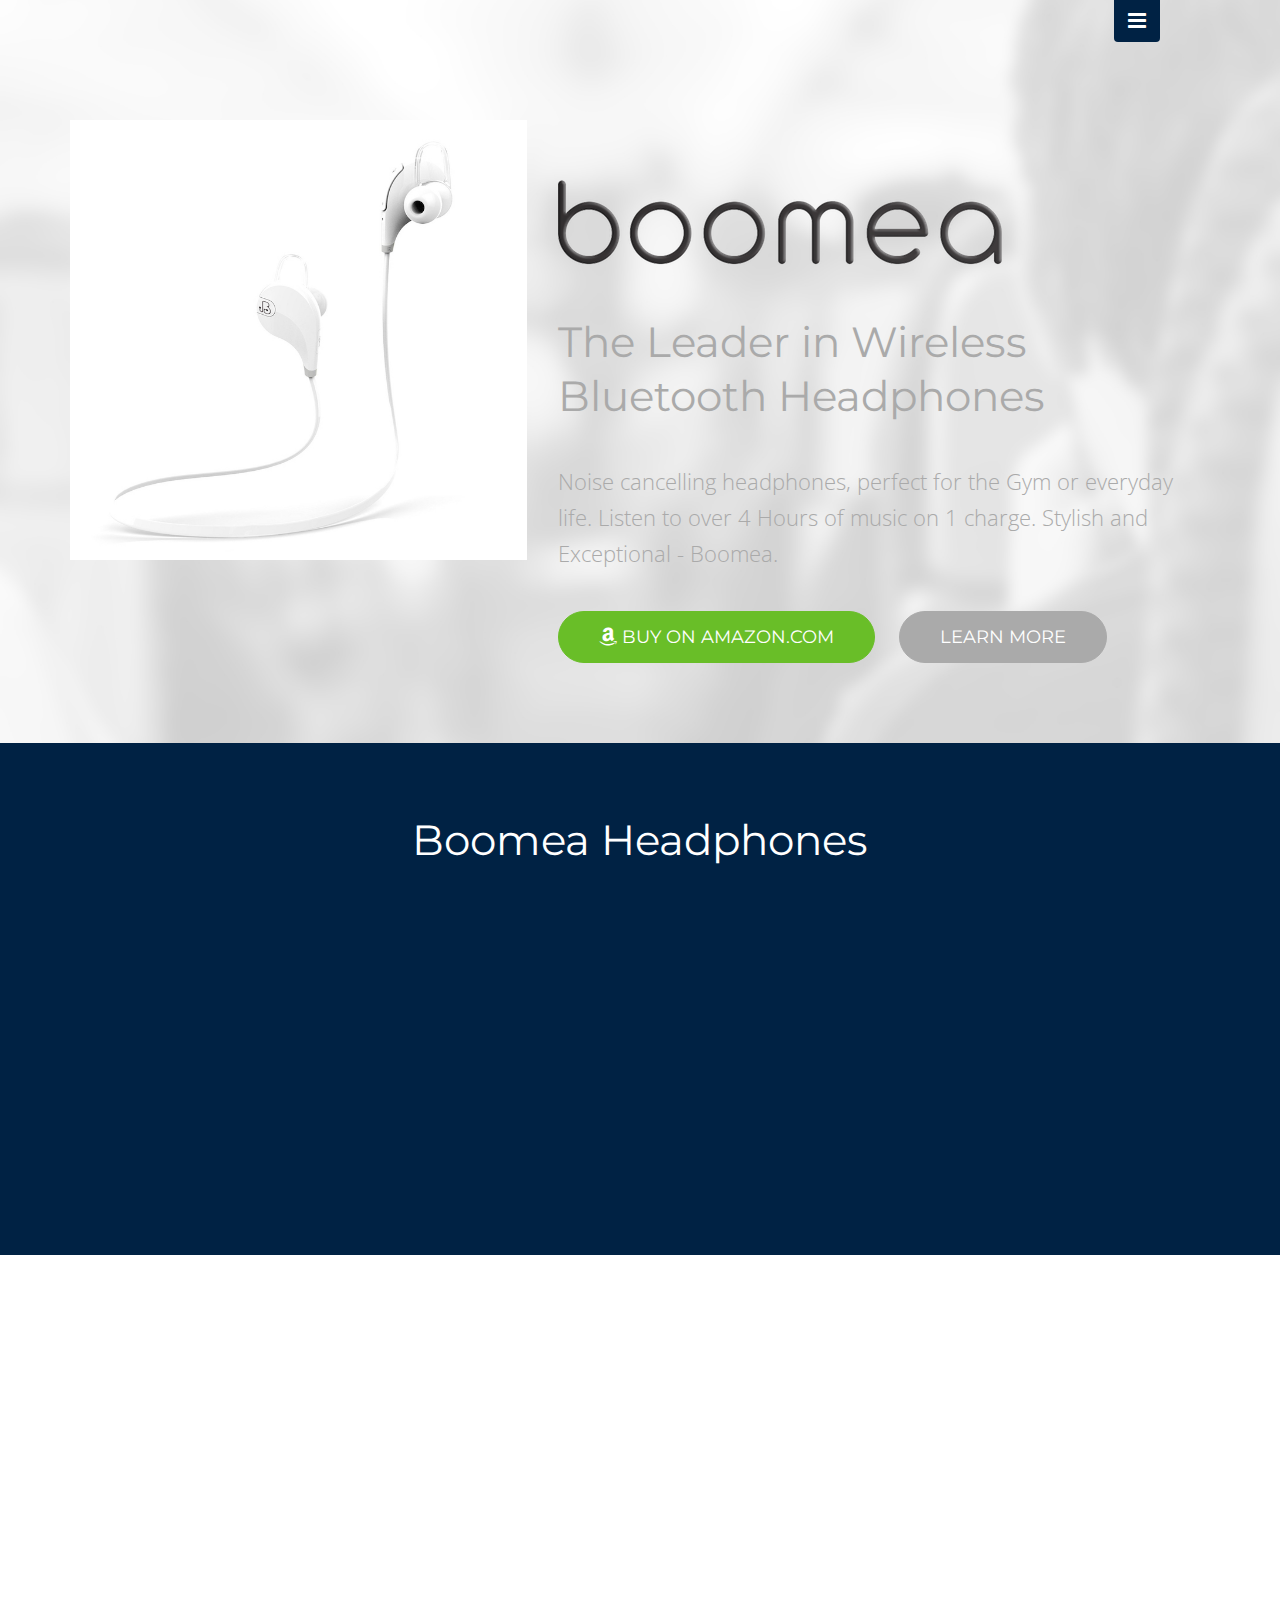
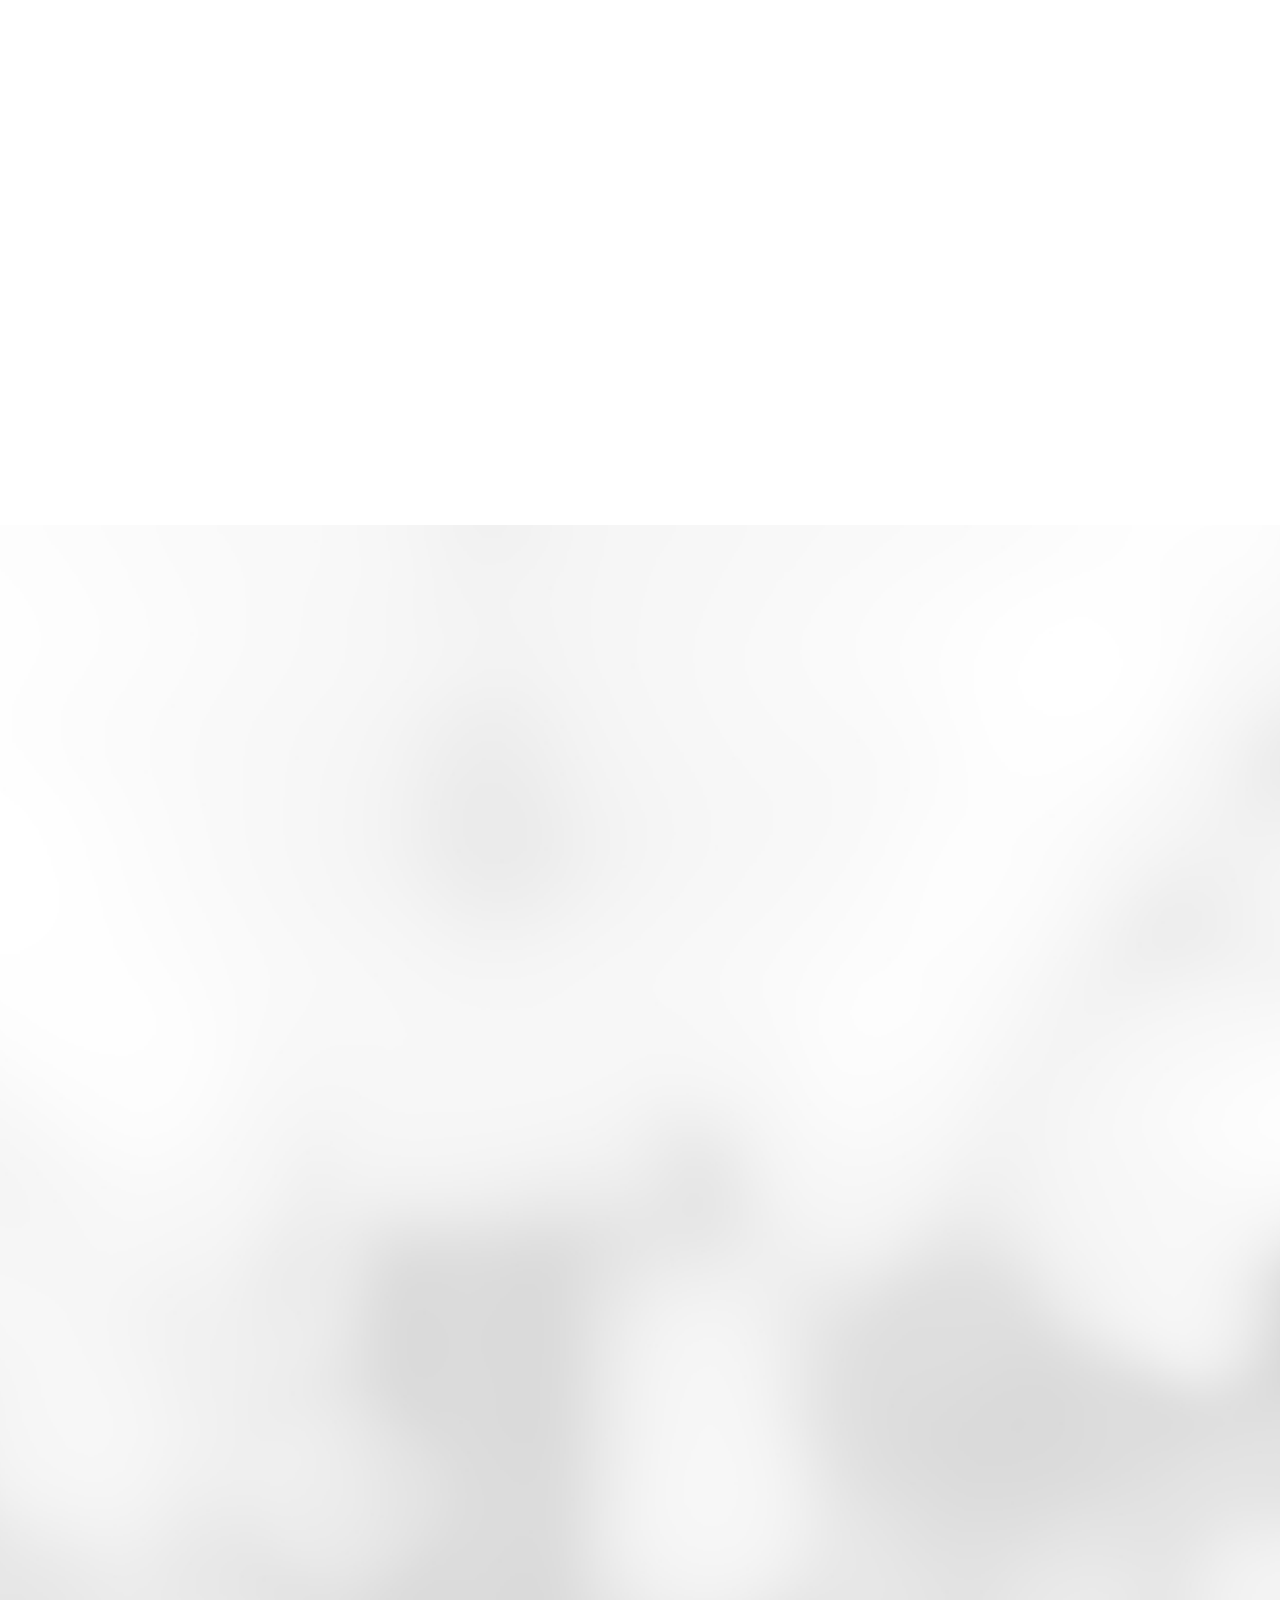
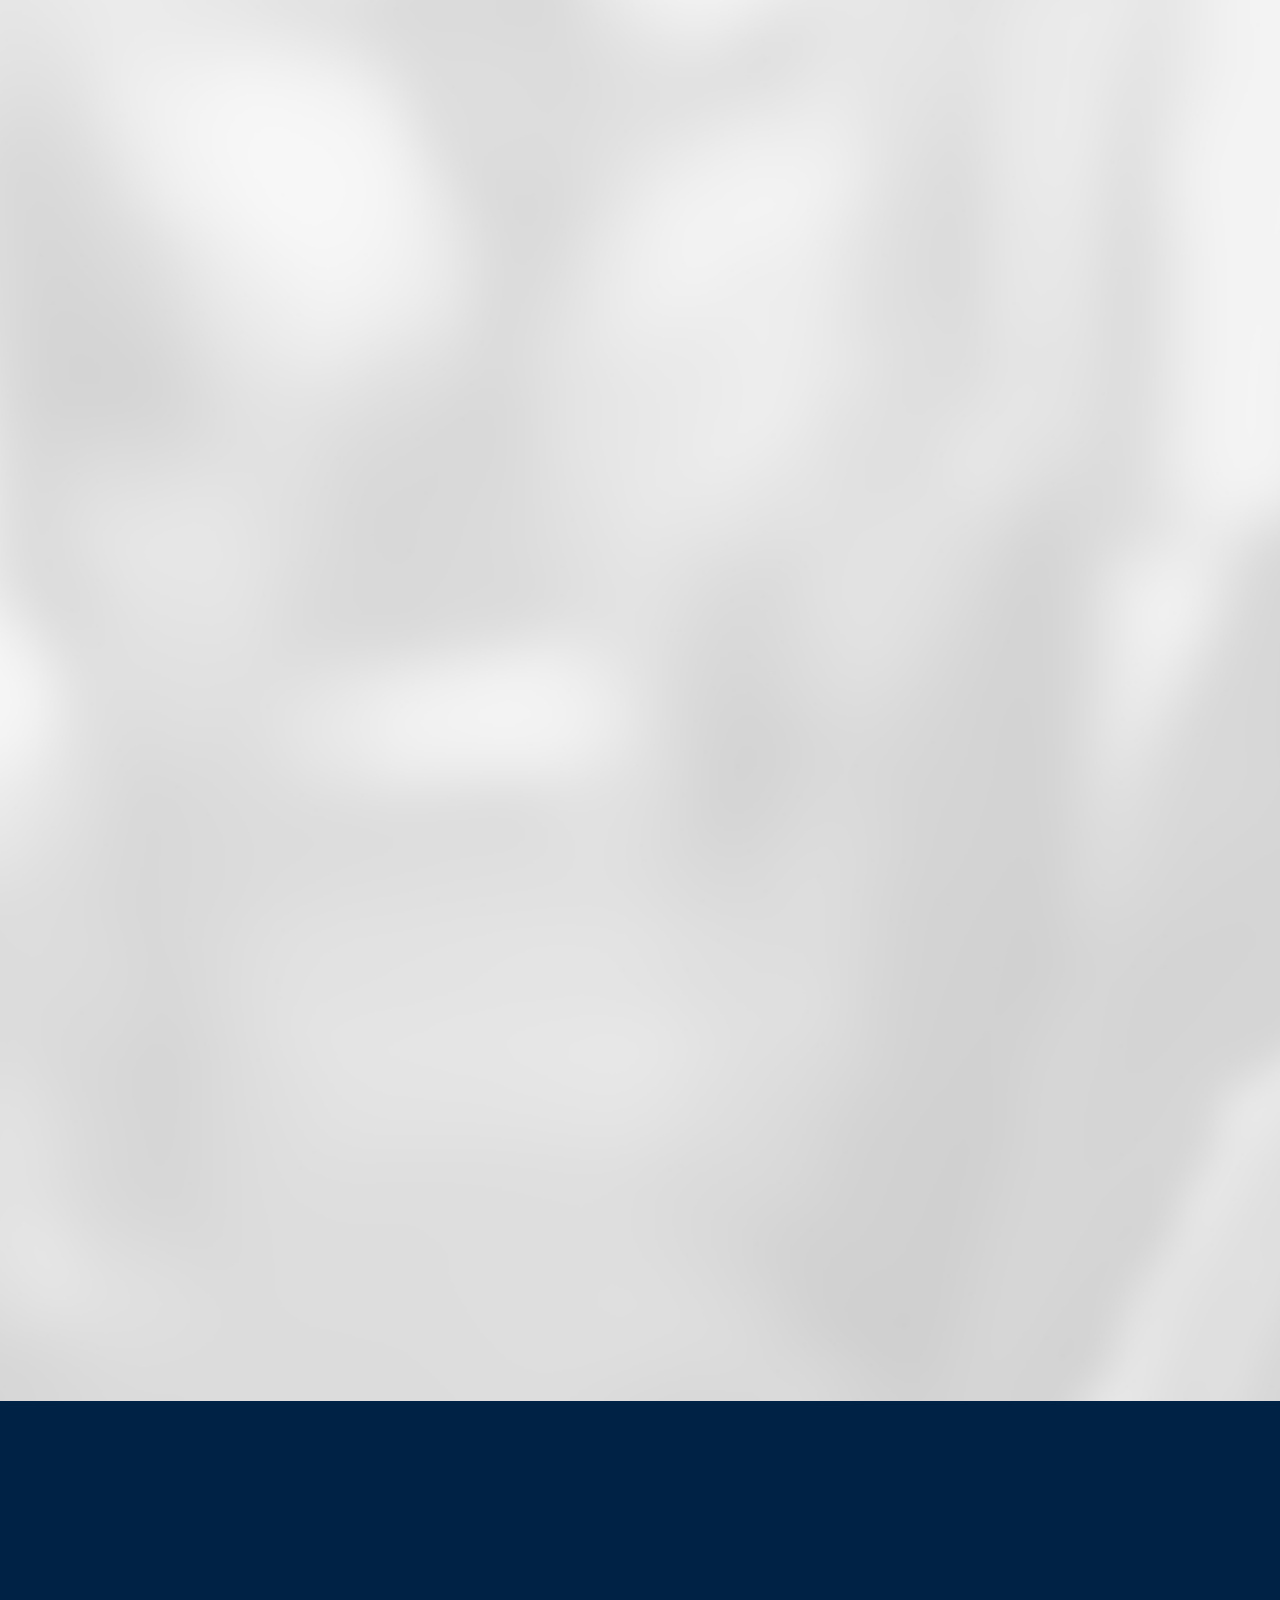
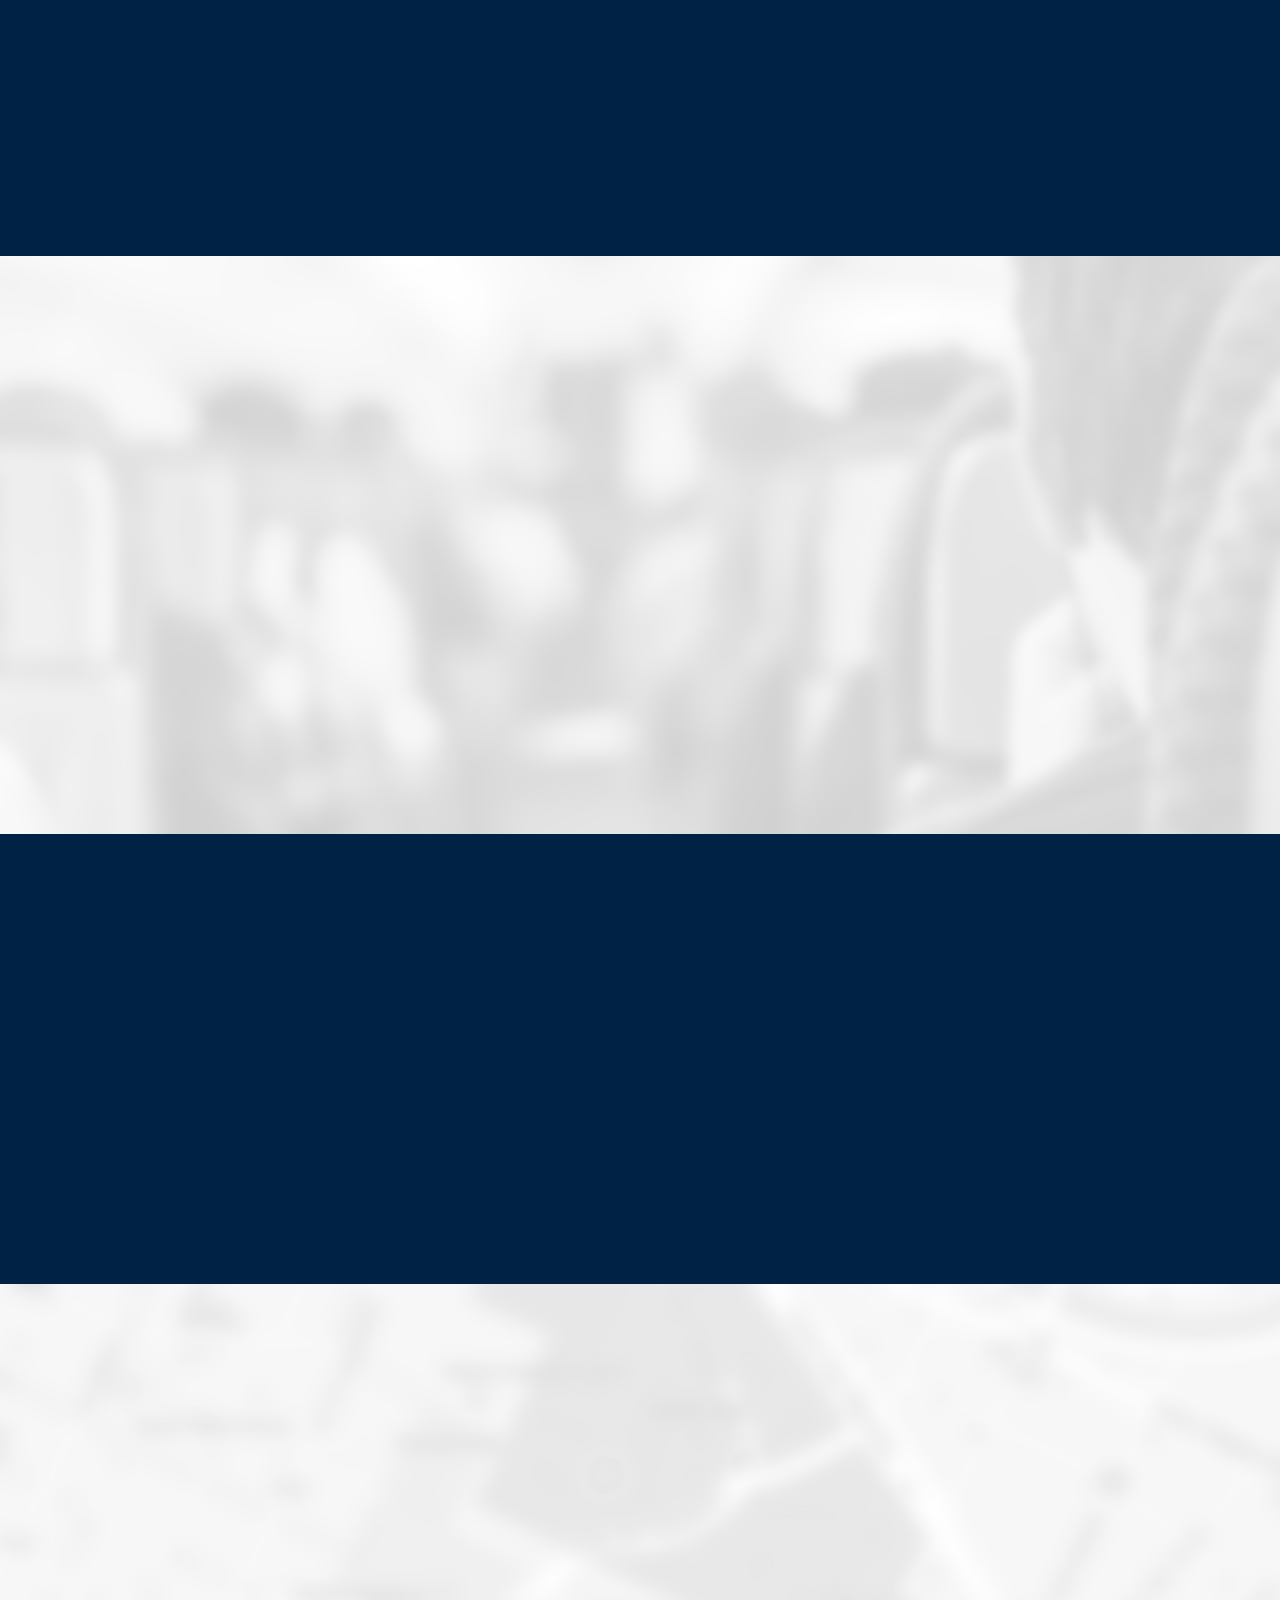
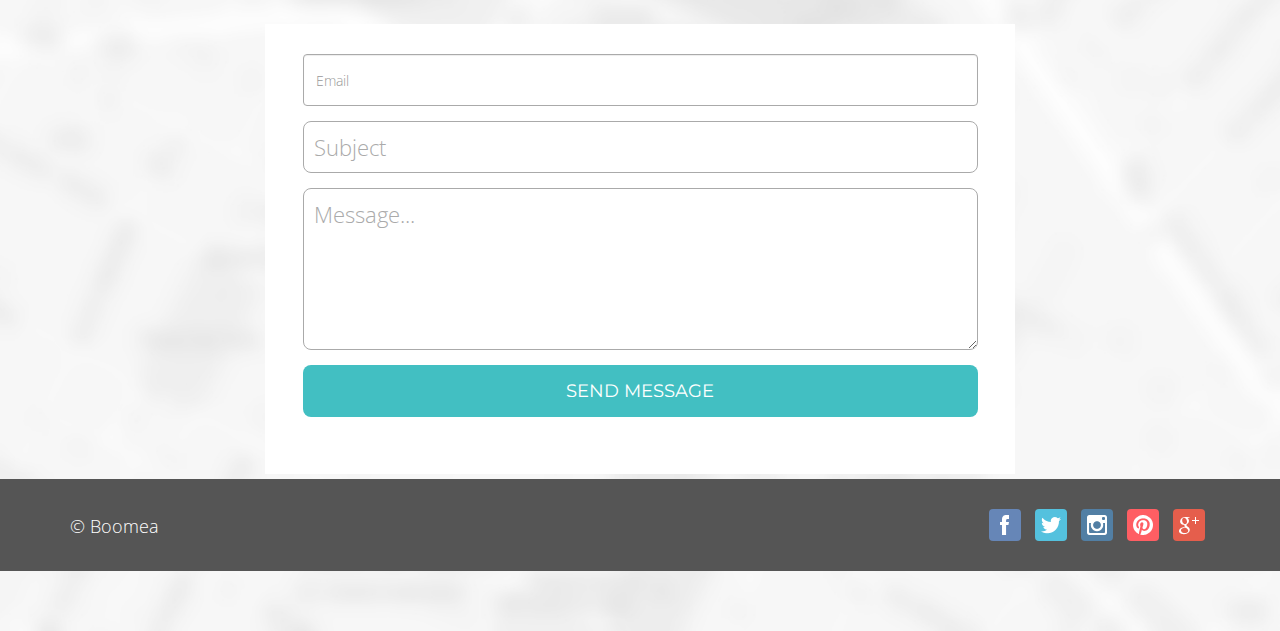
==== commit 29ff0ace: "tech specs" ====
--- a/index.html
+++ b/index.html
@@ -33,6 +33,17 @@
         <link rel="apple-touch-icon-precomposed" sizes="114x114" href="assets/ico/apple-touch-icon-114-precomposed.png">
         <link rel="apple-touch-icon-precomposed" sizes="72x72" href="assets/ico/apple-touch-icon-72-precomposed.png">
         <link rel="apple-touch-icon-precomposed" href="assets/ico/apple-touch-icon-57-precomposed.png">
+
+<script>
+  (function(i,s,o,g,r,a,m){i['GoogleAnalyticsObject']=r;i[r]=i[r]||function(){
+  (i[r].q=i[r].q||[]).push(arguments)},i[r].l=1*new Date();a=s.createElement(o),
+  m=s.getElementsByTagName(o)[0];a.async=1;a.src=g;m.parentNode.insertBefore(a,m)
+  })(window,document,'script','//www.google-analytics.com/analytics.js','ga');
+
+  ga('create', 'UA-68578511-1', 'auto');
+  ga('send', 'pageview');
+
+</script>
 
     </head>
 
@@ -183,25 +194,186 @@
         
         <!-- Video -->
         <div class="video-container section-container">
-	        <div class="container">
-	            <div class="row">
-	                <div class="col-sm-12 video section-description wow fadeIn">
-	                    <h2>Watch the video</h2>
-	                    <p>
-	                    	Learn how to set up your Boomea headphones
-	                    </p>
-	                </div>
-	            </div>
-	            <div class="row">
-	            	<div class="col-sm-12 wow fadeInUp">
-	            		<div class="video-box">
-		                    <!-- <div class="embed-responsive embed-responsive-16by9">
-		                    	<iframe class="embed-responsive-item" src="//player.vimeo.com/video/84910153?title=0&amp;byline=0&amp;portrait=0&amp;badge=0" webkitallowfullscreen mozallowfullscreen allowfullscreen></iframe>
-		                    </div>
-	                    </div> -->
-	                </div>
-	            </div>
-	        </div>
+          <div class="container">
+            <div class="row">
+              <div class="col-sm-12 video section-description wow fadeIn">
+                <h2>Watch the video</h2>
+                <p>Learn how to set up your Boomea headphones</p>
+              </div>
+            </div>
+
+            <div class="row">
+              <div class="col-sm-12 wow fadeInUp">
+                <div class="video-box">
+                  <div class="embed-responsive embed-responsive-16by9">
+                    <iframe class="embed-responsive-item" src="//player.vimeo.com/video/84910153?title=0&amp;byline=0&amp;portrait=0&amp;badge=0" webkitallowfullscreen mozallowfullscreen allowfullscreen></iframe>
+                  </div>
+                </div>
+              </div>
+            </div>
+          
+            <div class="row">
+                <div class="col-sm-12 about-us section-description wow fadeIn">
+                    <h2>Usage Tips</h2>
+                    <p>
+                      Get the Most out of the Best.
+                    </p>
+                </div>
+            </div>
+            <div class="row">
+              <div class="col-sm-3 features-box wow fadeInUp">
+                <div class="features-box-icon">
+                  <i class="fa fa-step-forward"></i>
+                </div>
+                  <h3>Short press of '+' to the next song</h3>
+                  <p></p>
+              </div>
+              <div class="col-sm-3 features-box wow fadeInDown">
+                <div class="features-box-icon">
+                  <i class="fa fa-volume-up"></i>
+                </div>
+                  <h3>Long press of '+' to turn up volume</h3>
+                  <p></p>
+
+              </div>
+              <div class="col-sm-3 features-box wow fadeInUp">
+                <div class="features-box-icon">
+                  <i class="fa fa-step-backward"></i>
+                </div>
+                  <h3>Short press of '-' to the previous song</h3>
+                  <p></p>
+              </div>
+              <div class="col-sm-3 features-box wow fadeInUp">
+                <div class="features-box-icon">
+                  <i class="fa fa-volume-down"></i>
+                </div>
+                  <h3>Long press of '-' to turn off volume</h3>
+                  <p></p>
+              </div>
+            </div>
+
+
+            <div class="row">
+                <div class="col-sm-12 about-us section-description wow fadeIn">
+                    <h2>Technical Specifications</h2>
+                    <p>
+                      Focus on the details.
+                    </p>
+                </div>
+            </div>
+            <div class="row">
+              <div class="col-sm-4 features-box wow fadeInUp">
+                <div class="features-box-icon">
+                  <i class="fa fa-user"></i>
+                </div>
+                  <h3>Ergonomic earbud design</h3>
+                  <p></p>
+              </div>
+              <div class="col-sm-4 features-box wow fadeInDown">
+                <div class="features-box-icon">
+                  <i class="fa fa-shield"></i>
+                </div>
+                  <h3>CVC6.0 Intelligent noise reduction</h3>
+                  <p></p>
+
+              </div>
+              <div class="col-sm-4 features-box wow fadeInUp">
+                <div class="features-box-icon">
+                  <i class="fa fa-rocket"></i>
+                </div>
+                  <h3>CSR4.1 APT-X audio decode technology</h3>
+                  <p></p>
+              </div>
+            </div>
+
+            <div class="row">
+              <div class="col-sm-4 features-box wow fadeInUp">
+                <div class="features-box-icon">
+                  <i class="fa fa-user-plus"></i>
+                </div>
+                  <h3>Dual bluetooth device connection</h3>
+                  <p></p>
+              </div>
+              <div class="col-sm-4 features-box wow fadeInDown">
+                <div class="features-box-icon">
+                  <i class="fa fa-microphone"></i>
+                </div>
+                  <h3>Voice command</h3>
+                  <p>
+                    pick up/reject calls/make calls
+                  </p>
+
+              </div>
+              <div class="col-sm-4 features-box wow fadeInUp">
+                <div class="features-box-icon">
+                  <i class="fa fa-battery-full"></i>
+                </div>
+                  <h3>Built-in 85mAh Battery</h3>
+                  <p>
+                    High Performance lithium polymer battery
+                  </p>
+              </div>
+            </div>
+            
+            <div class="row">
+              <div class="col-sm-4 features-box wow fadeInUp">
+                <div class="features-box-icon">
+                  <i class="fa fa-hand-peace-o"></i>
+                </div>
+                  <h3>Control music and calls from the headphone</h3>
+                  <p></p>
+              </div>
+              <div class="col-sm-4 features-box wow fadeInDown">
+                <div class="features-box-icon">
+                  <i class="fa fa-cogs"></i>
+                </div>
+                  <h3>Bluetooth version: V4.1+</h3>
+                  <p>
+                    EDR.CHIP: CRS8635 
+                  </p>
+
+              </div>
+              <div class="col-sm-4 features-box wow fadeInUp">
+                <div class="features-box-icon">
+                  <i class="fa fa-tachometer"></i>
+                </div>
+                  <h3>Operating range: 10m</h3>
+                  <p></p>
+              </div>
+            </div>
+            
+            <div class="row">
+              <div class="col-sm-4 features-box wow fadeInUp">
+                <div class="features-box-icon">
+                  <i class="fa fa-star"></i>
+                </div>
+                  <h3>Bluetooth profiles: HEP1.6, SHP1.2, AVRCP1.4, A2DP1.2</h3>
+                  <p></p>
+              </div>
+              <div class="col-sm-4 features-box wow fadeInDown">
+                <div class="features-box-icon">
+                  <i class="fa fa-heart"></i>
+                </div>
+                  <h3>Cable length: 60cm</h3>
+                  <p>
+                    EDR.CHIP: CRS8635 
+                  </p>
+
+              </div>
+              <div class="col-sm-4 features-box wow fadeInUp">
+                <div class="features-box-icon">
+                  <i class="fa fa-space-shuttle"></i>
+                </div>
+                  <h3>Charging time: about 2 hours</h3>
+                  <p>
+                    Talk / use time: about 5 hours
+                  </p>
+              </div>
+            </div>
+            
+          </div>
+
+
         </div>
         
         <!-- Call to action -->
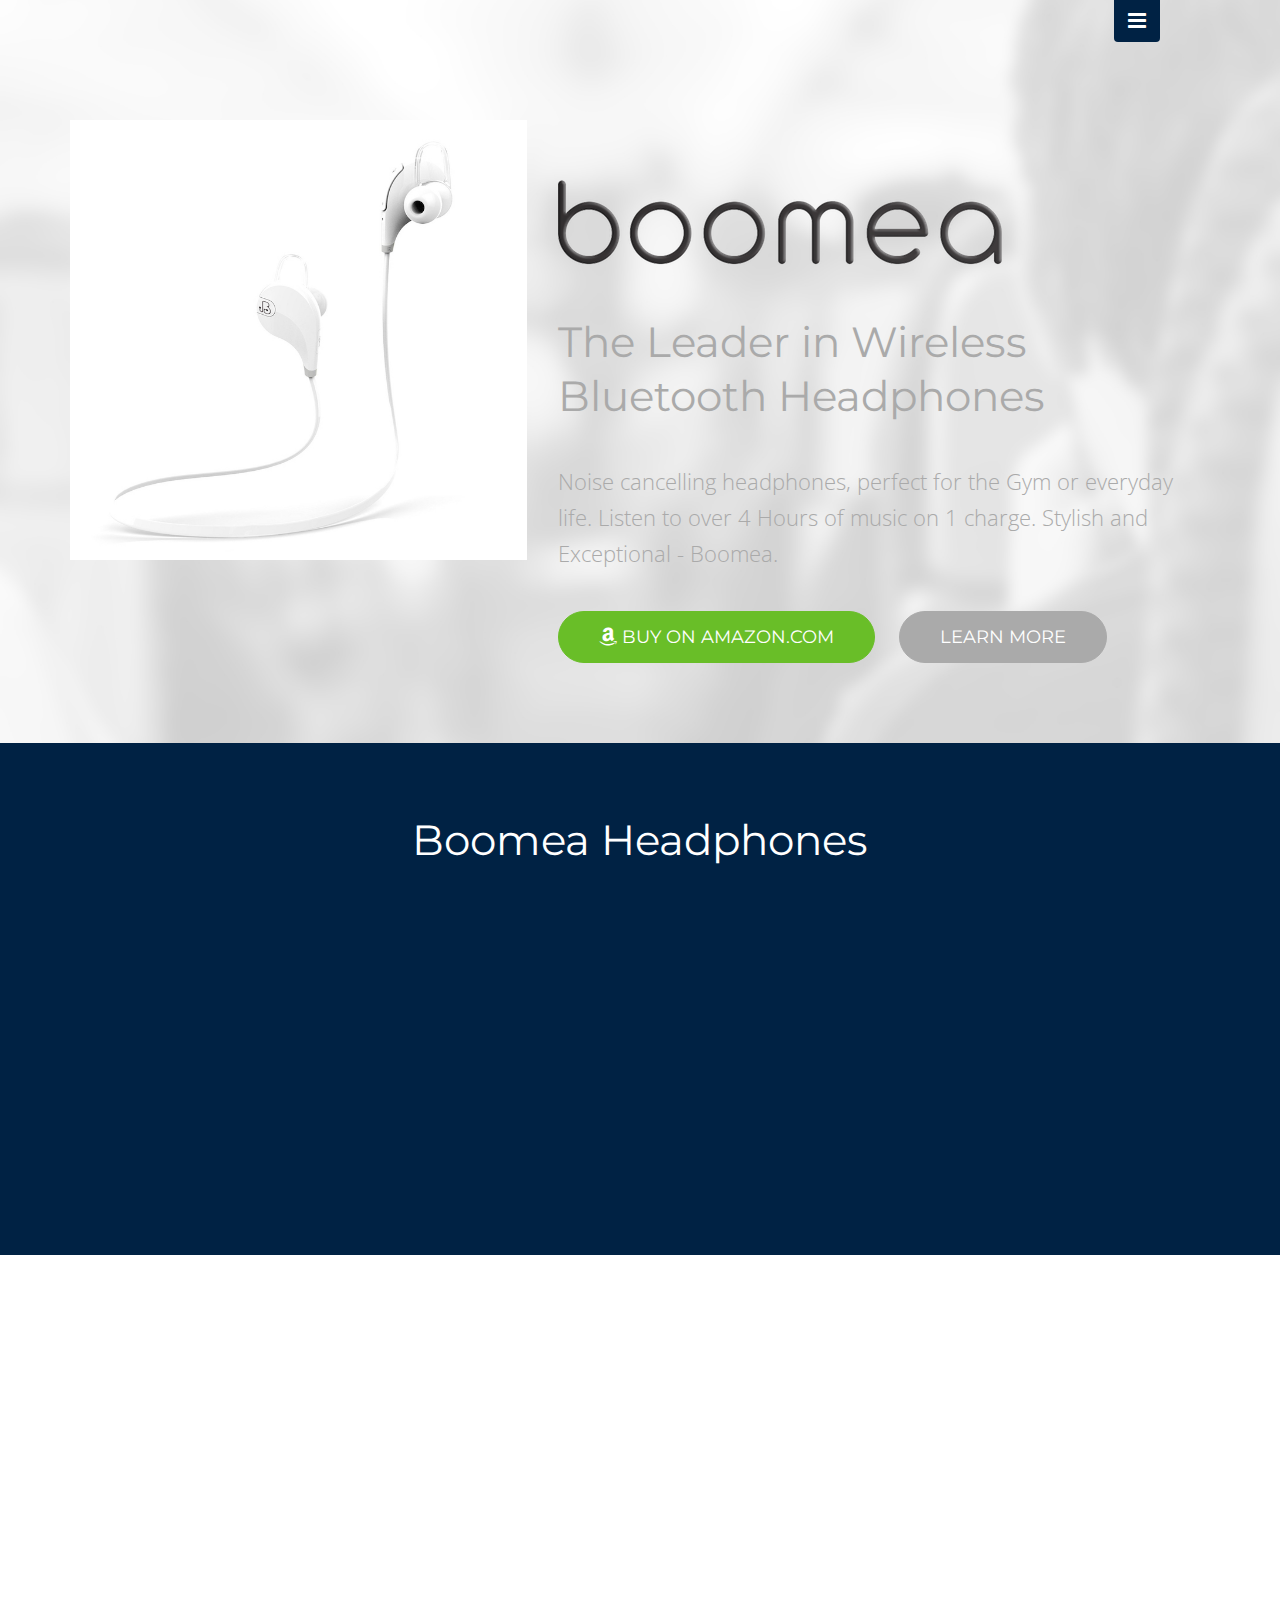
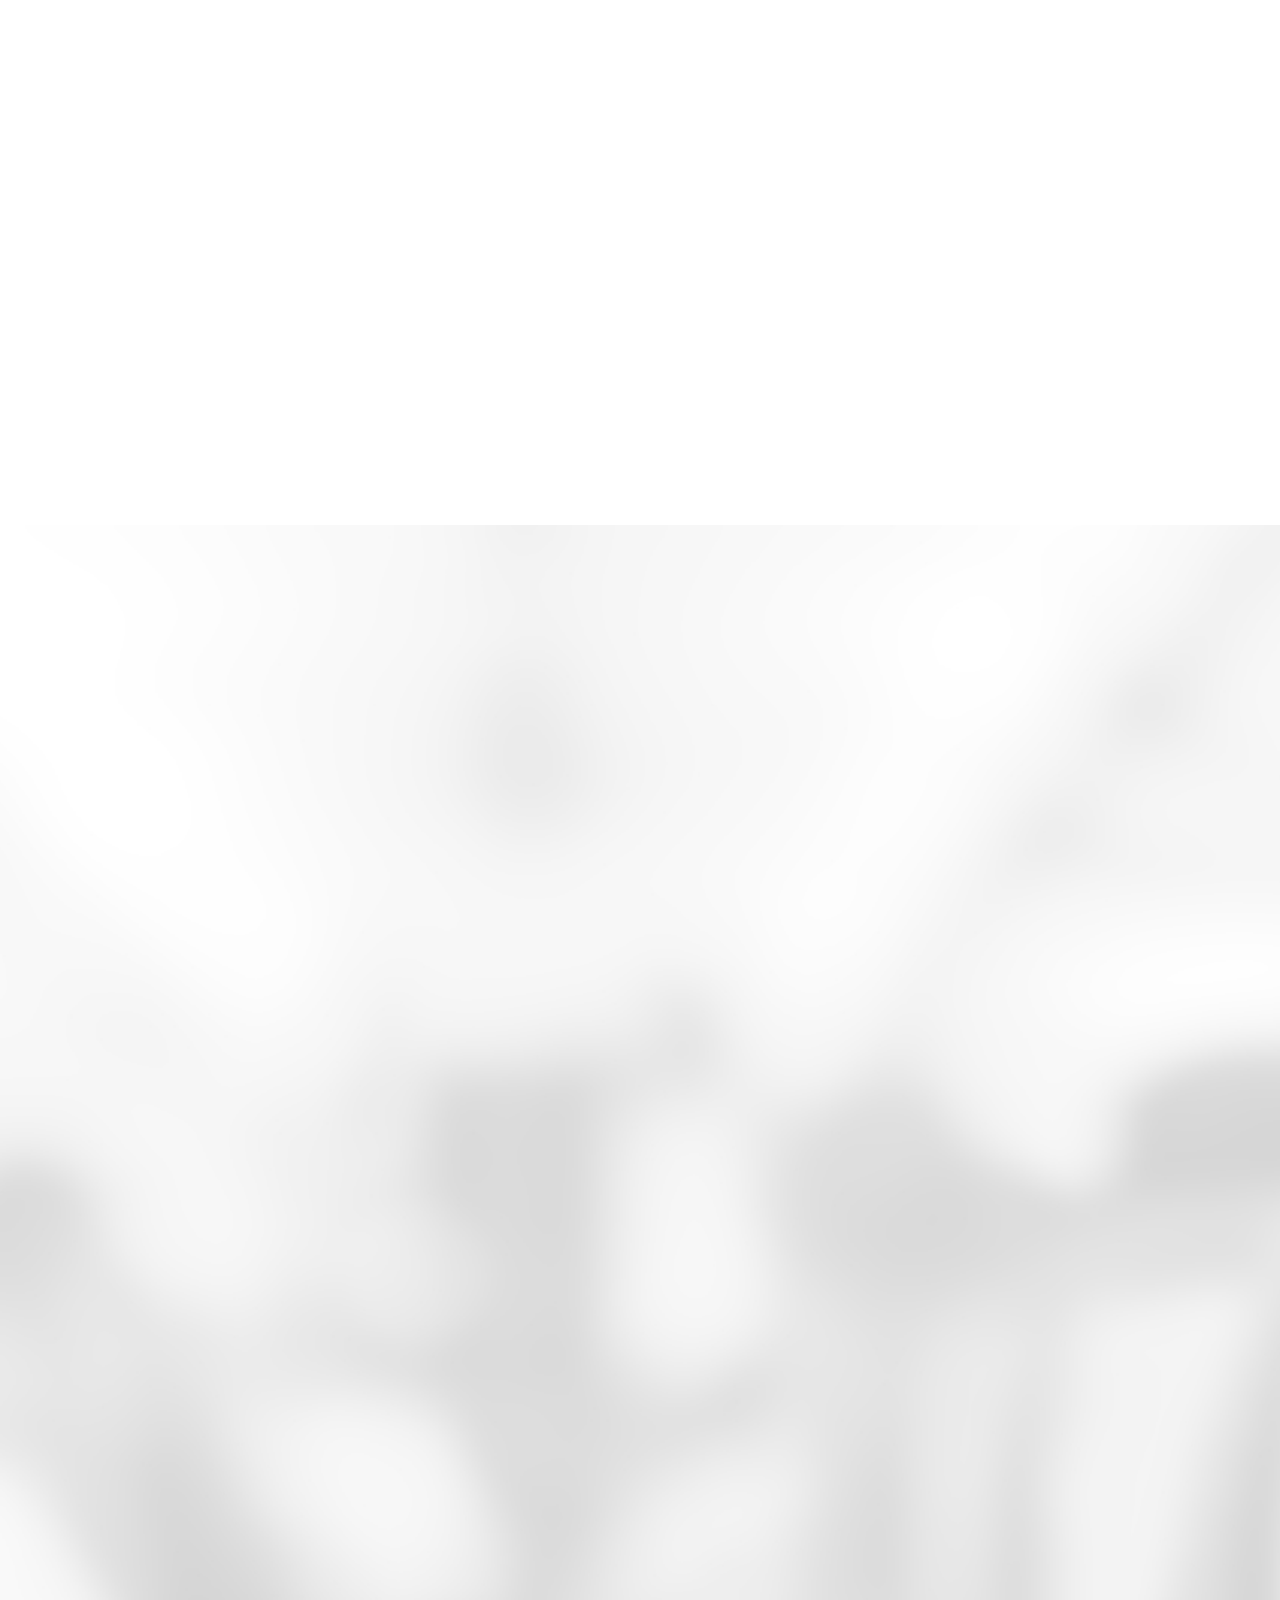
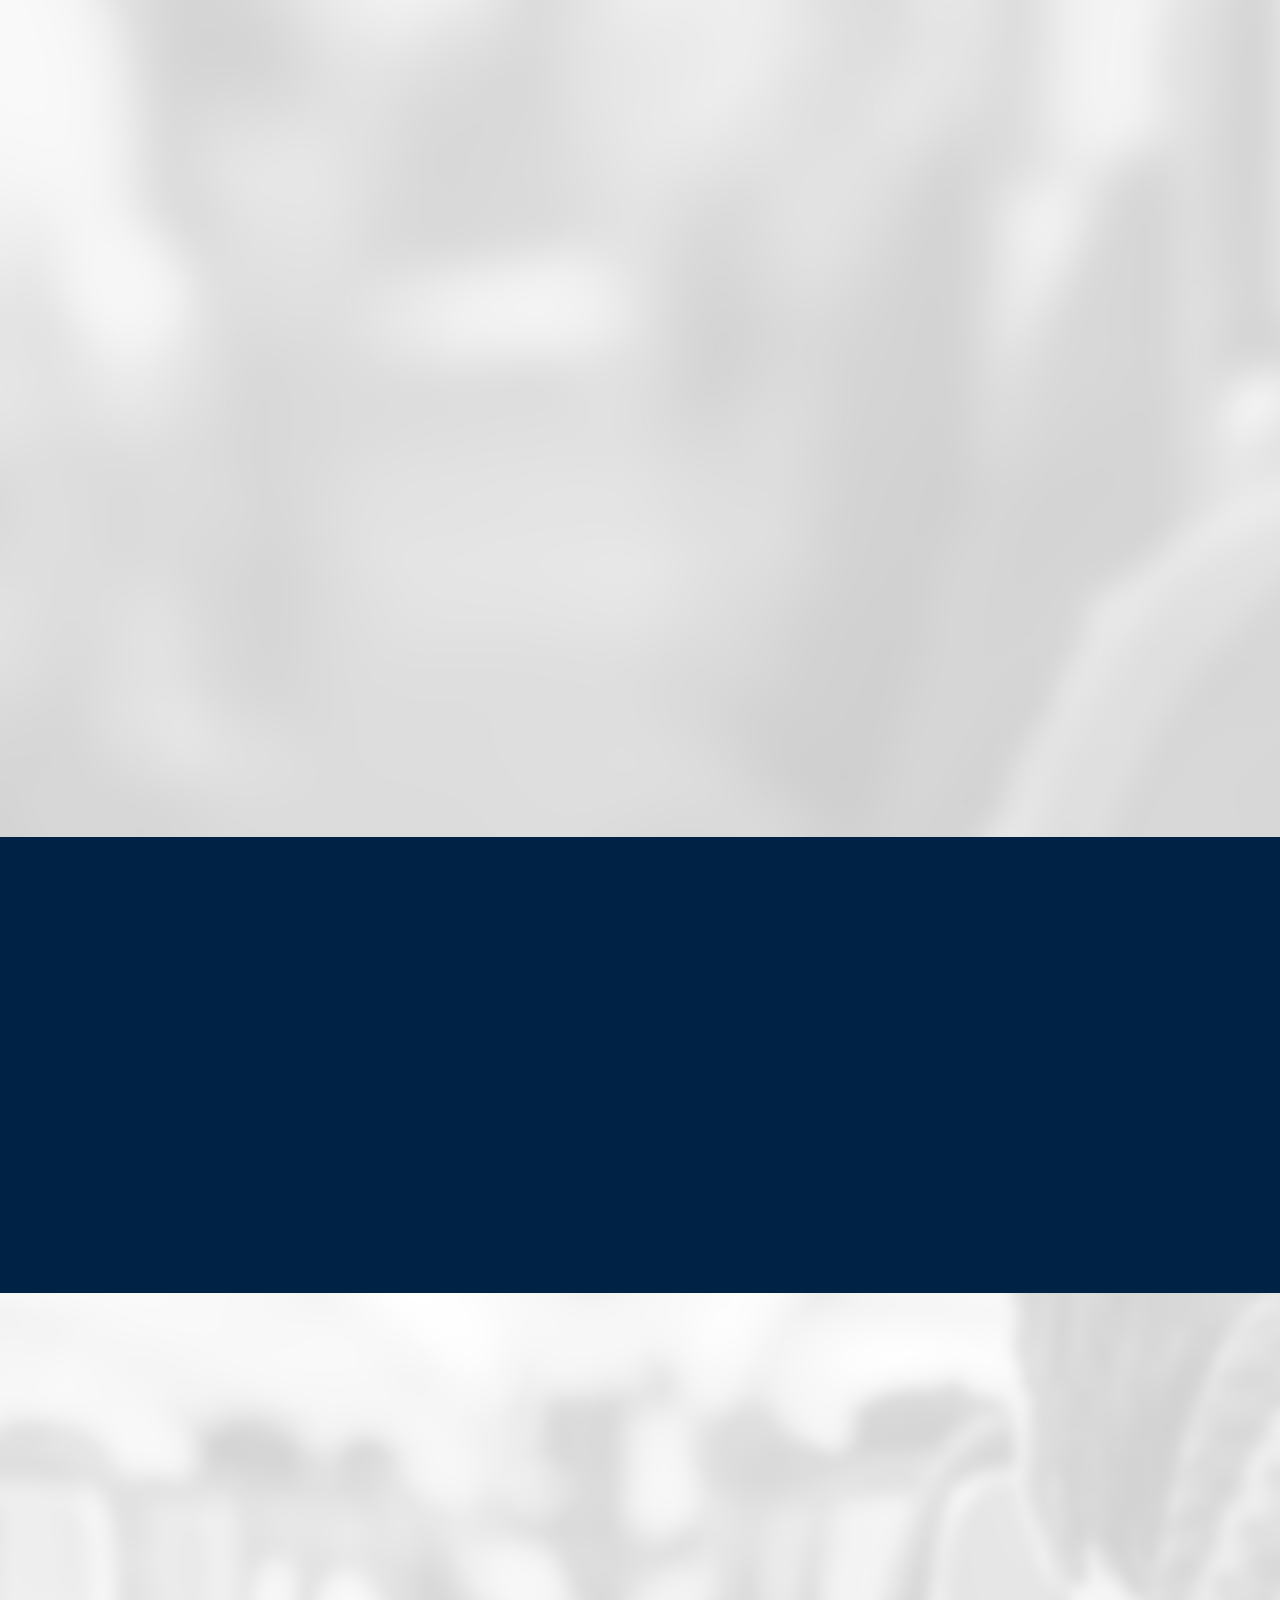
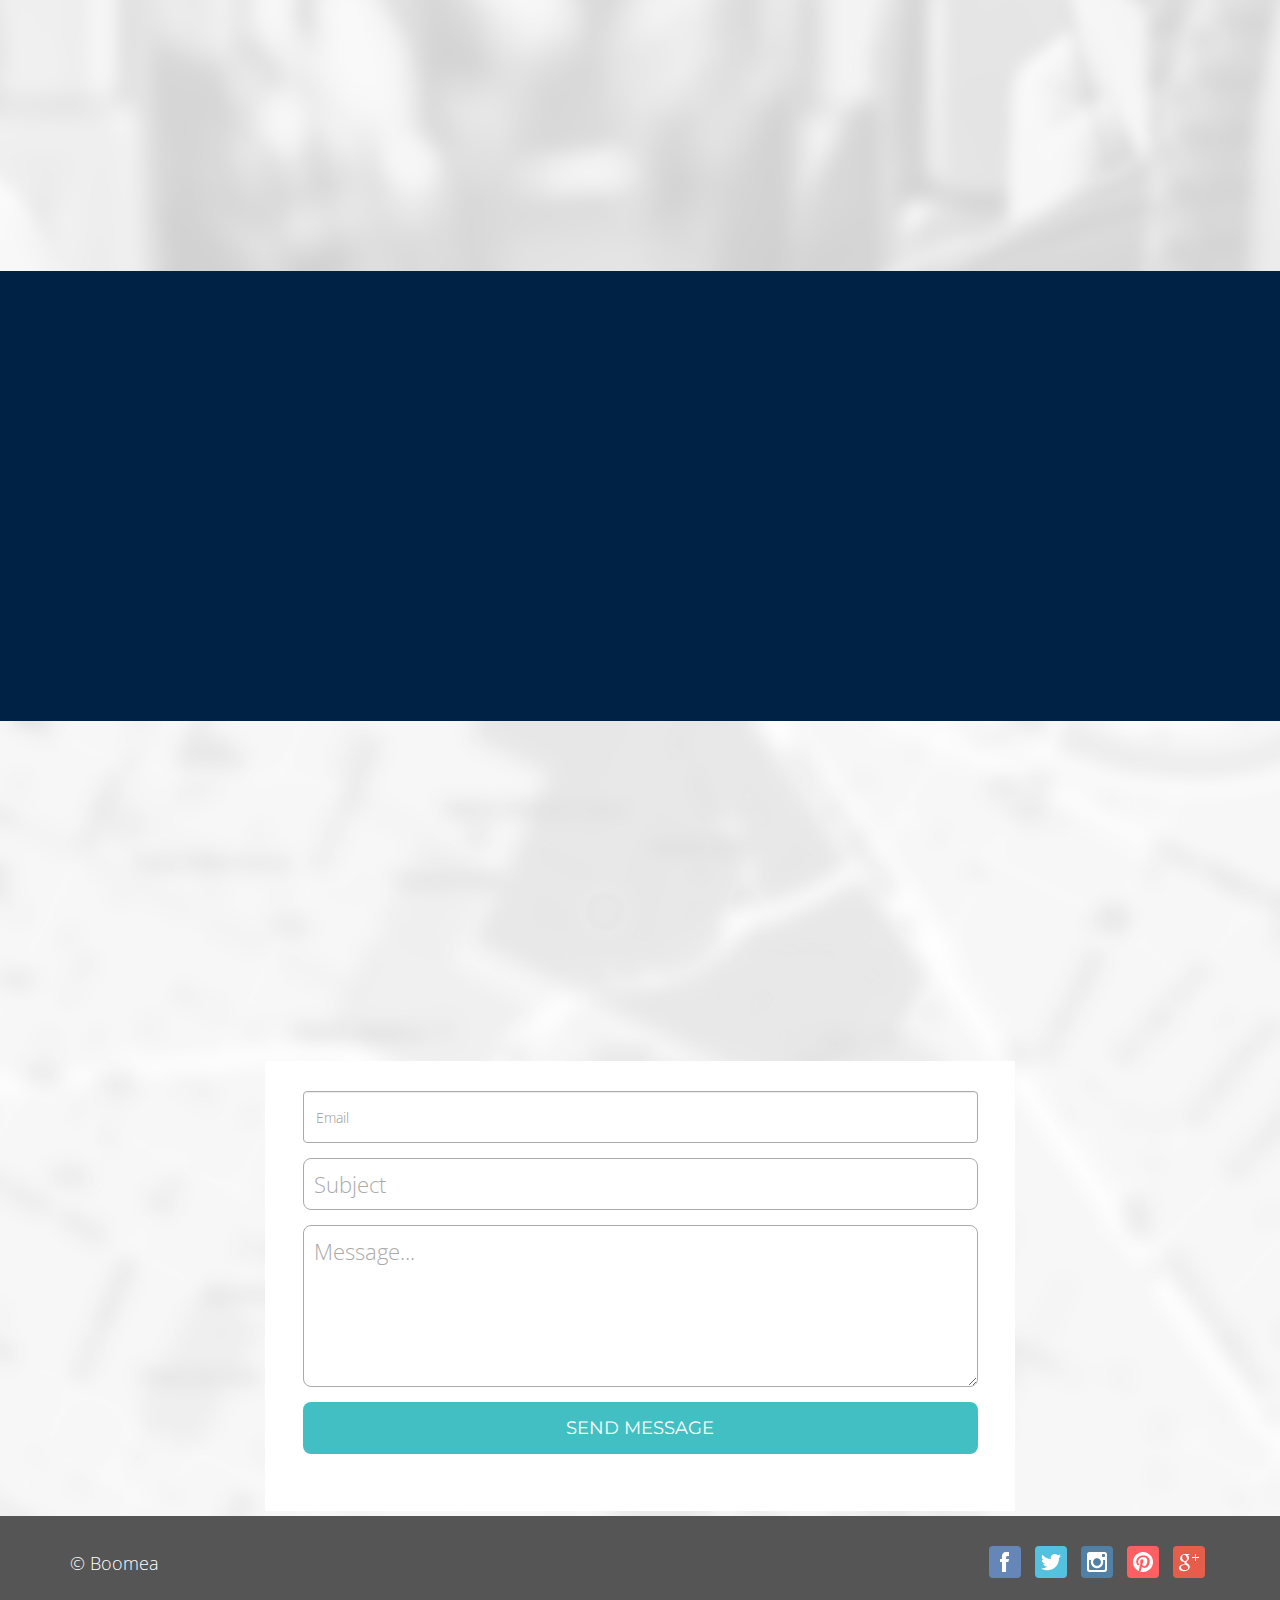
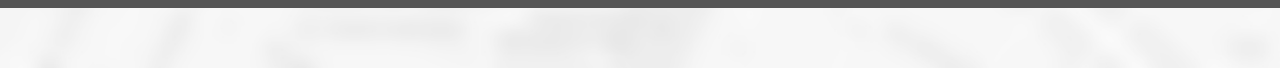
==== commit 1a6d3ff4: "tips" ====
--- a/index.html
+++ b/index.html
@@ -44,6 +44,16 @@
   ga('send', 'pageview');
 
 </script>
+
+<!-- Google Tag Manager -->
+<noscript><iframe src="//www.googletagmanager.com/ns.html?id=GTM-NMXJ59"
+height="0" width="0" style="display:none;visibility:hidden"></iframe></noscript>
+<script>(function(w,d,s,l,i){w[l]=w[l]||[];w[l].push({'gtm.start':
+new Date().getTime(),event:'gtm.js'});var f=d.getElementsByTagName(s)[0],
+j=d.createElement(s),dl=l!='dataLayer'?'&l='+l:'';j.async=true;j.src=
+'//www.googletagmanager.com/gtm.js?id='+i+dl;f.parentNode.insertBefore(j,f);
+})(window,document,'script','dataLayer','GTM-NMXJ59');</script>
+<!-- End Google Tag Manager -->
 
     </head>
 
@@ -59,7 +69,7 @@
 			<a class="scroll-link" href="#top-content">Top</a>
 			<a class="scroll-link" href="#features">Benefits</a>
 			<a class="scroll-link" href="#screenshots">Photos</a>
-			<a class="scroll-link" href="#video">Video</a>
+			<a class="scroll-link" href="#video">Tech Tips</a>
 			<a class="scroll-link" href="#call-to-action"><i class="fa fa-amazon"></i> Buy</a>
 			<a class="scroll-link" href="#about-us">About</a>
 			<a class="scroll-link" href="#contact">Contact</a>
@@ -195,6 +205,7 @@
         <!-- Video -->
         <div class="video-container section-container">
           <div class="container">
+          <!-- 
             <div class="row">
               <div class="col-sm-12 video section-description wow fadeIn">
                 <h2>Watch the video</h2>
@@ -211,7 +222,7 @@
                 </div>
               </div>
             </div>
-          
+           -->
             <div class="row">
                 <div class="col-sm-12 about-us section-description wow fadeIn">
                     <h2>Usage Tips</h2>
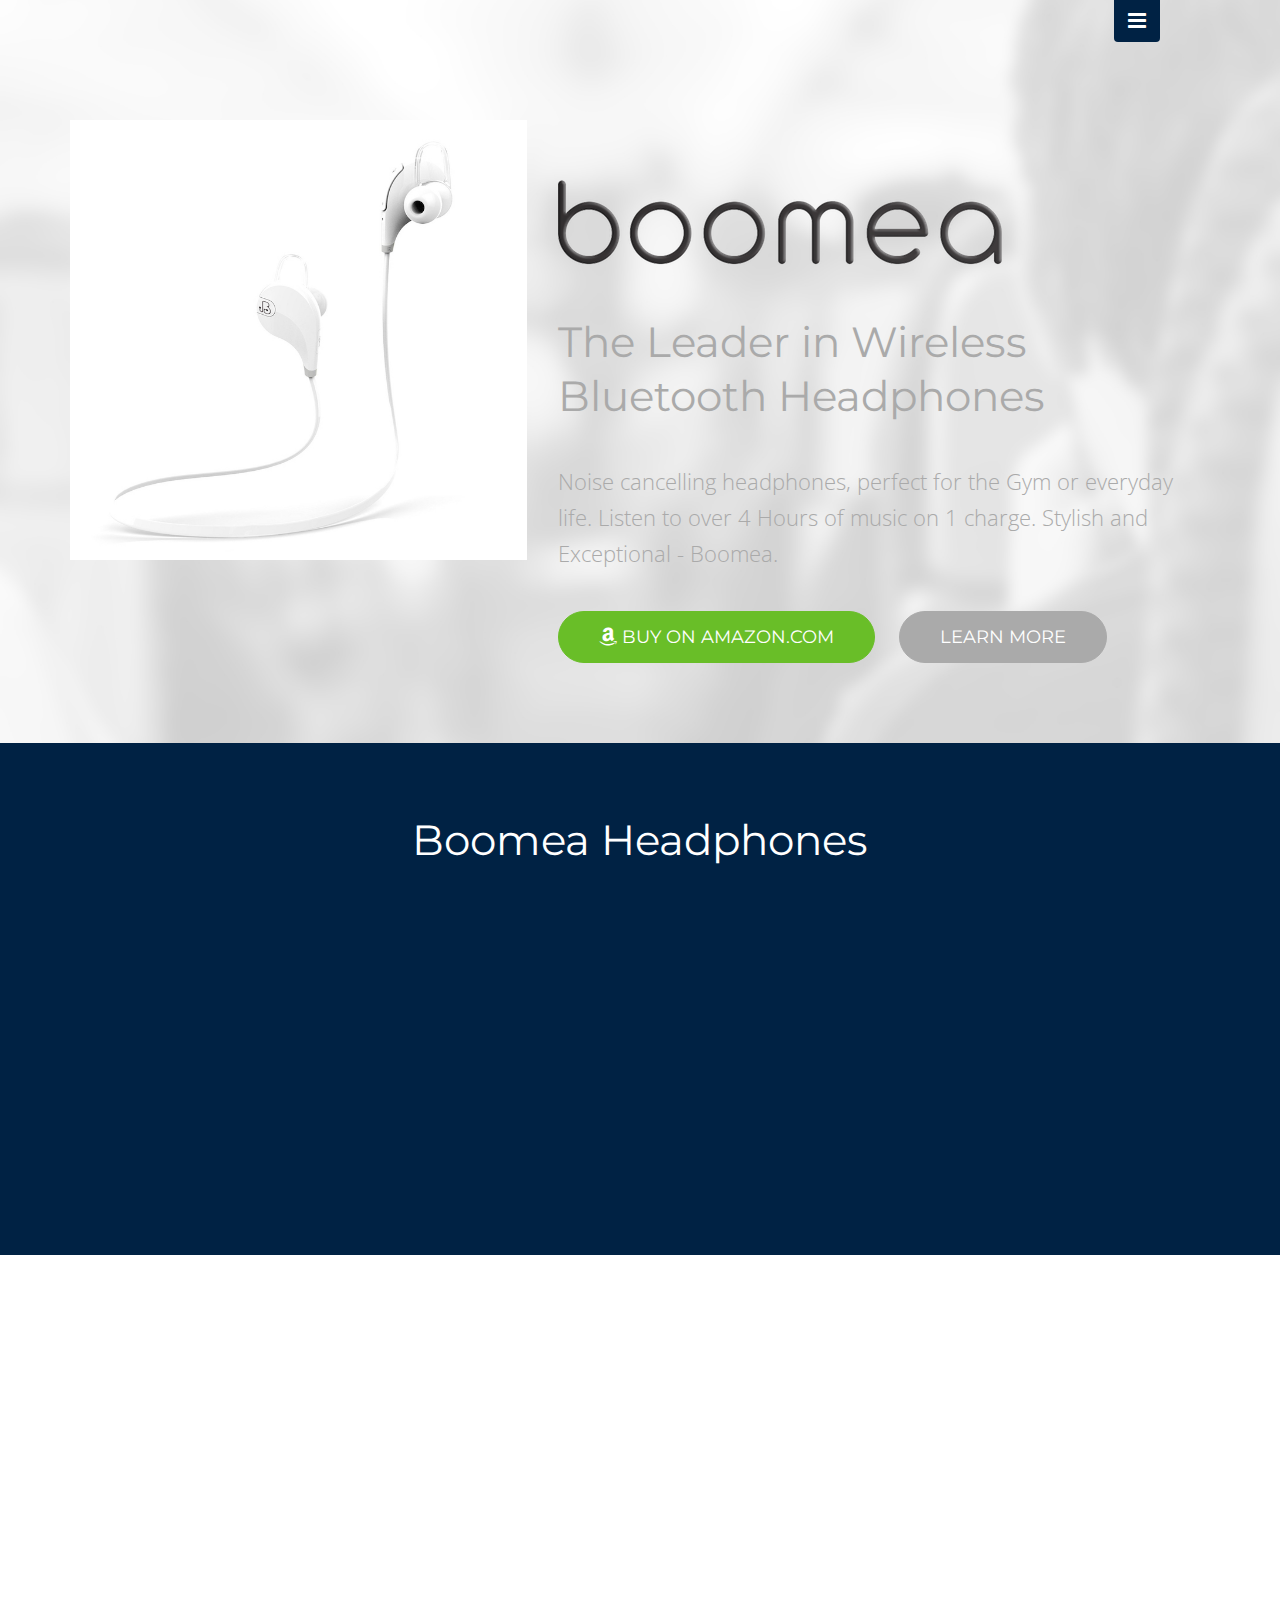
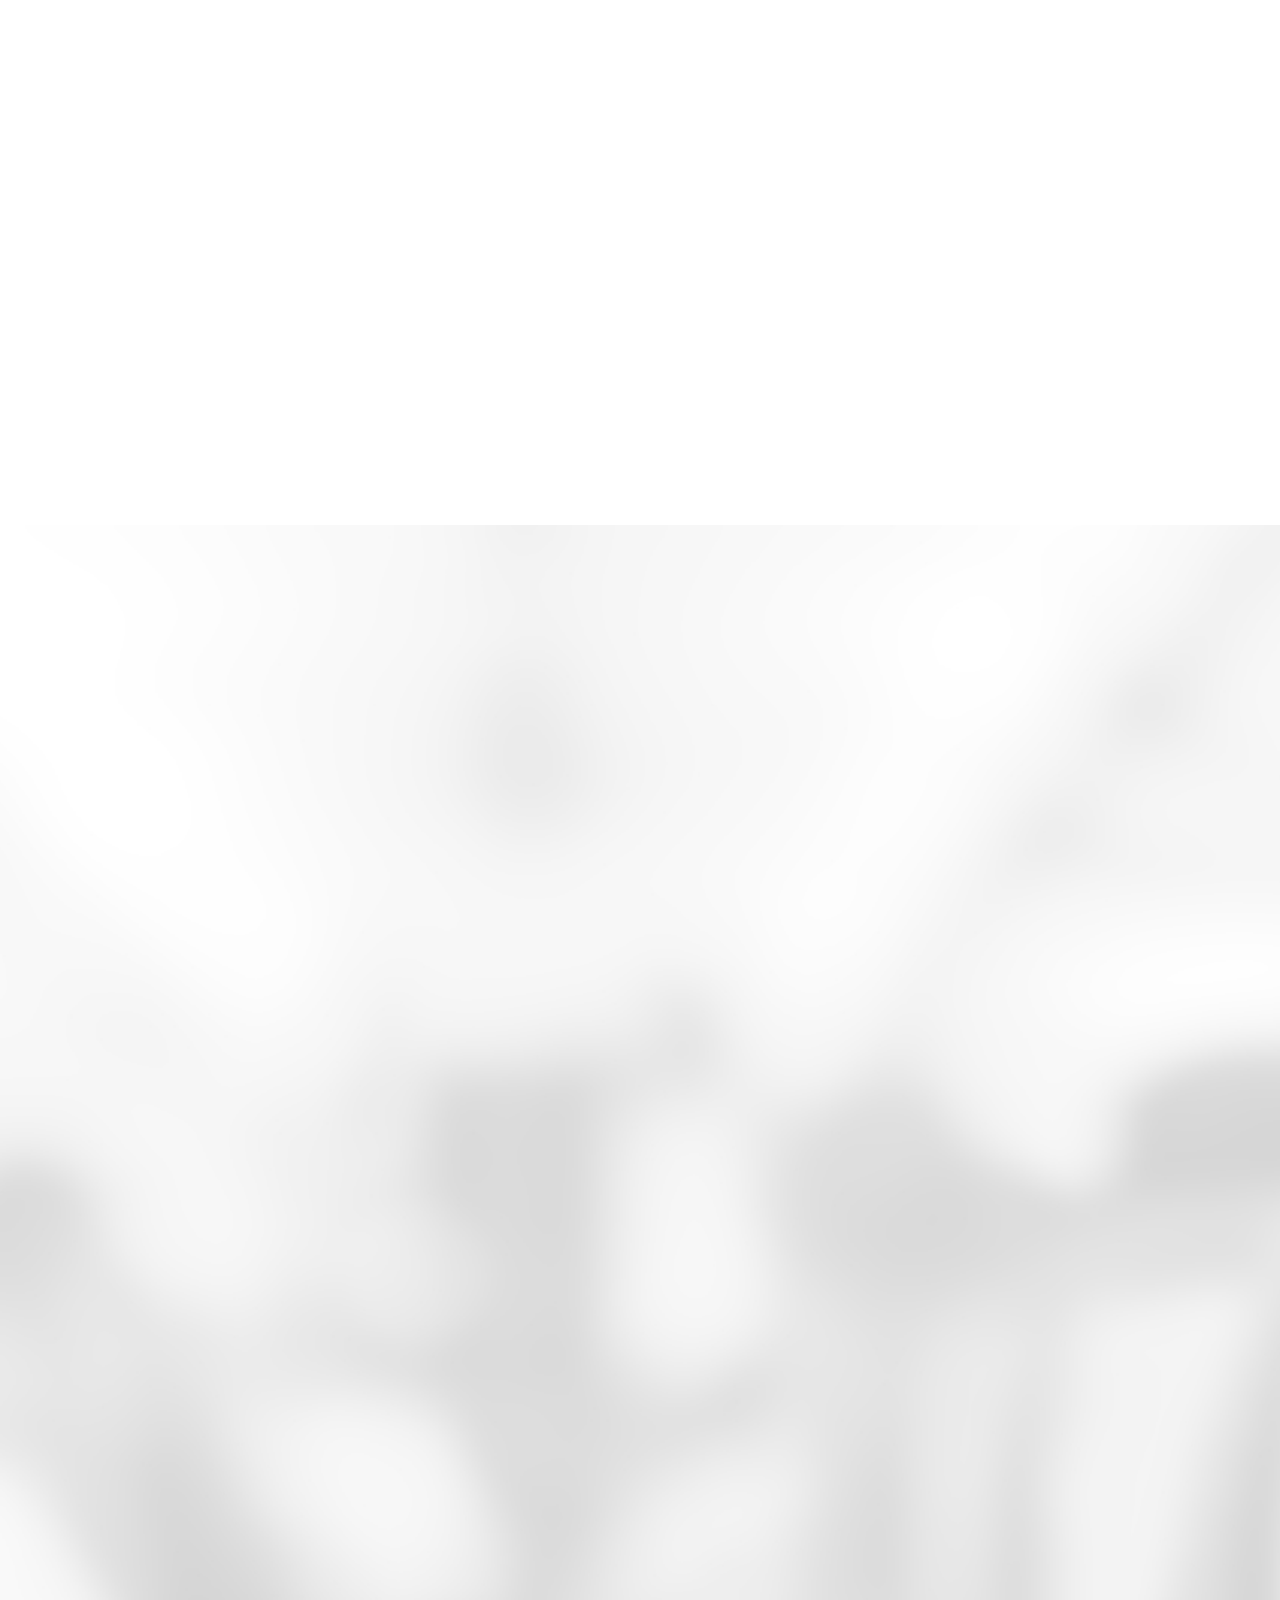
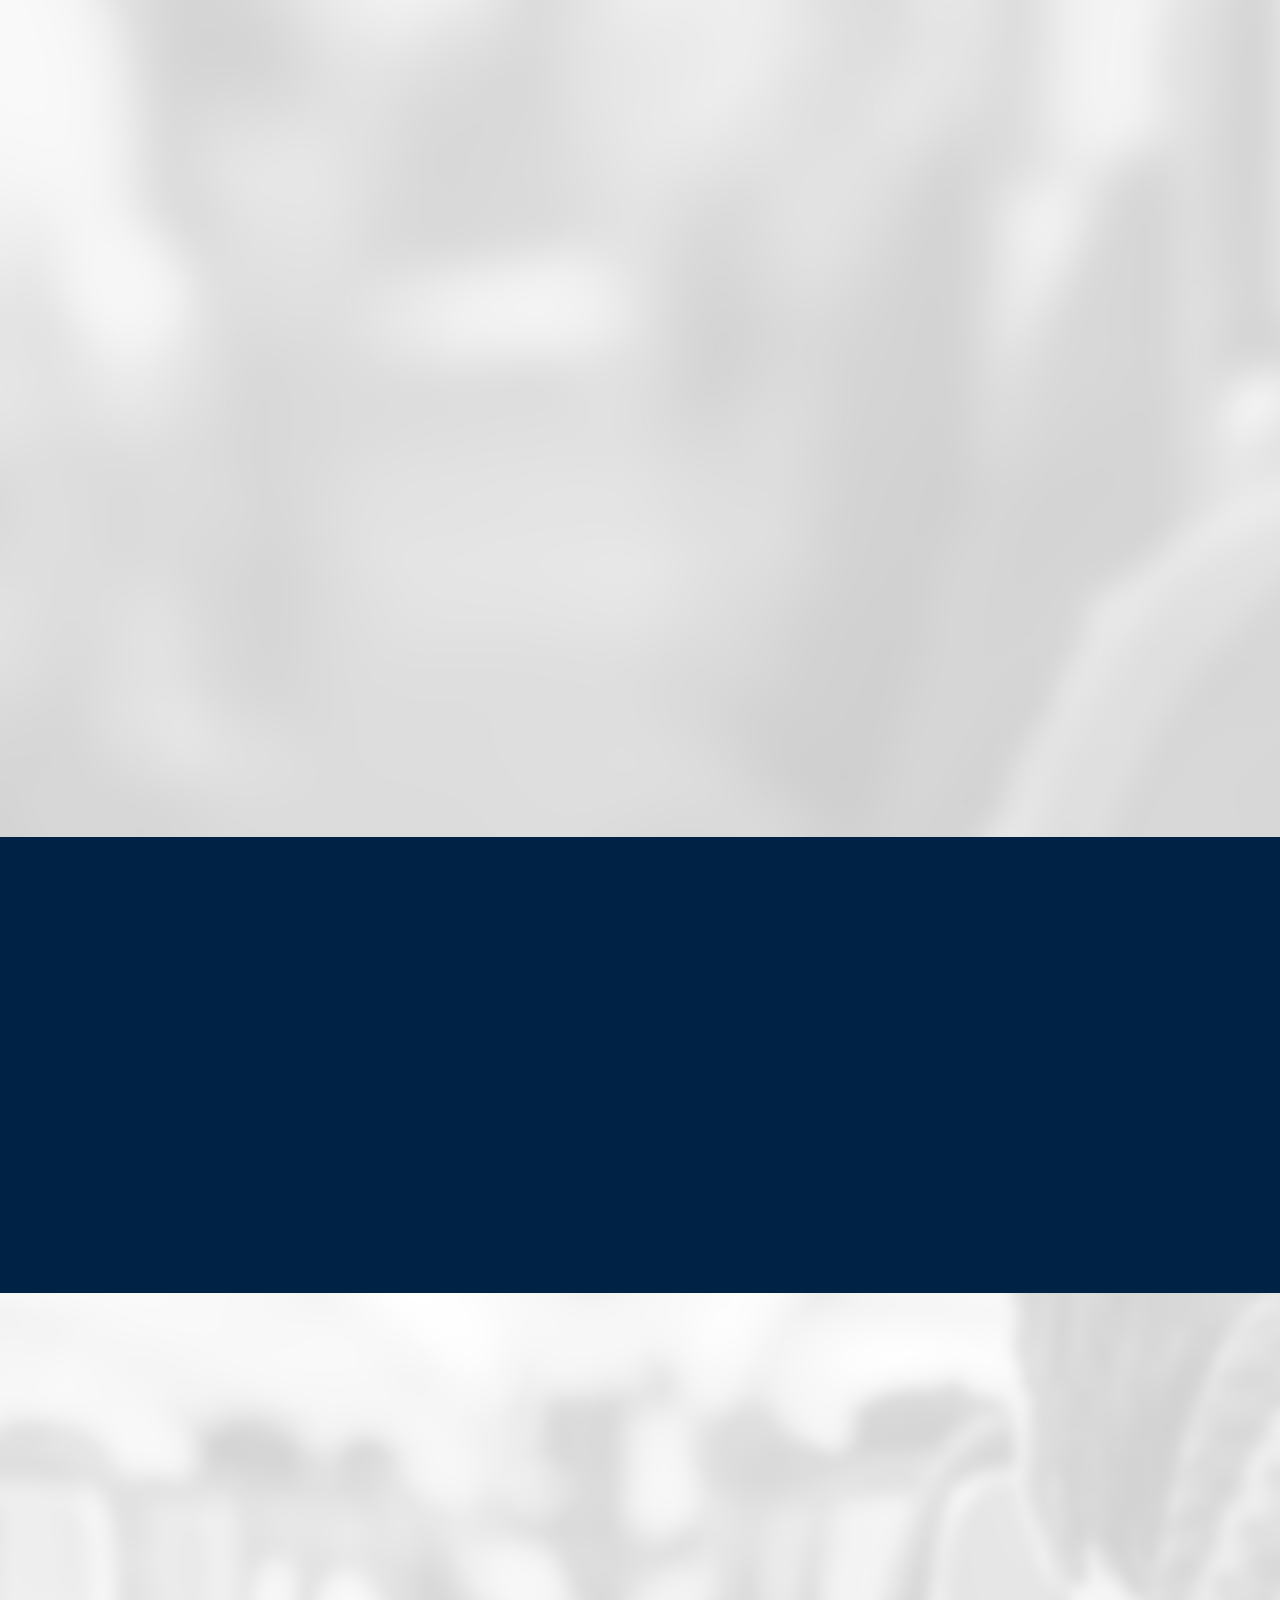
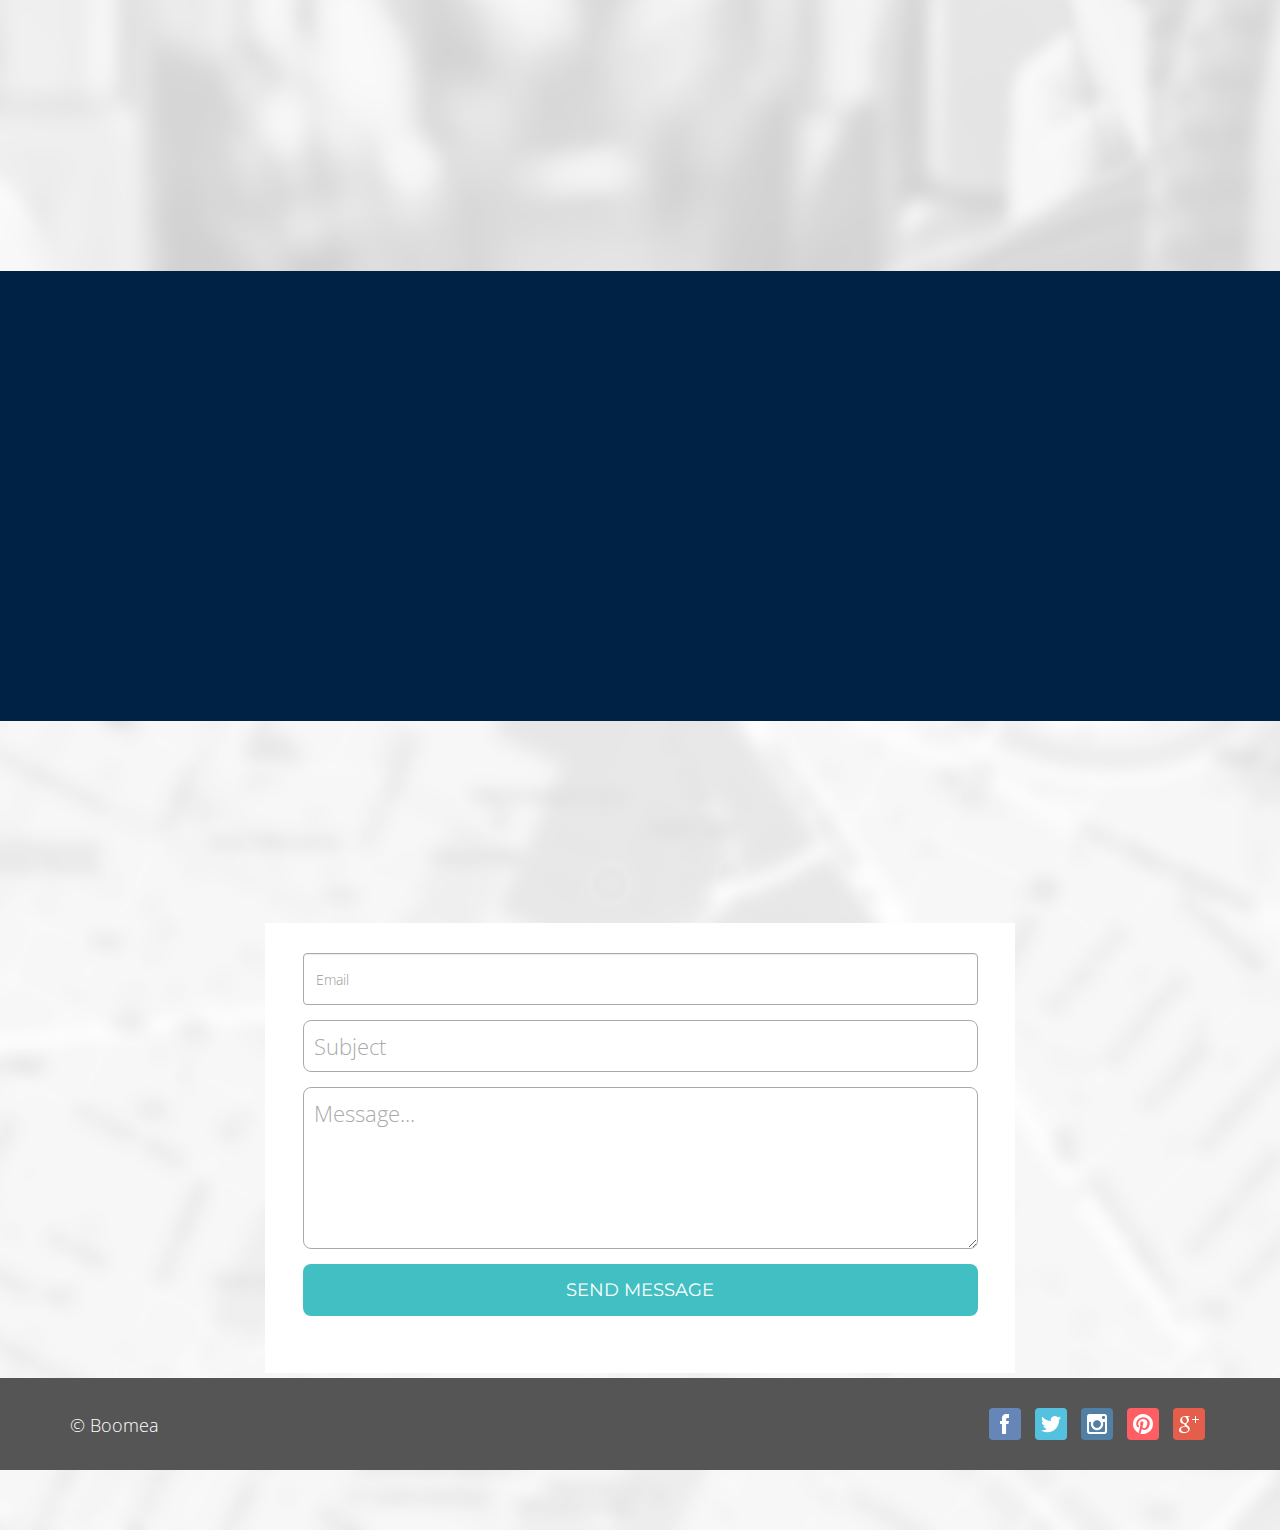
==== commit fea4e96d: "tips" ====
--- a/index.html
+++ b/index.html
@@ -547,10 +547,13 @@
 	                <div class="col-sm-12 contact section-description wow fadeIn">
 	                	<div class="section-description-icon"><i class="fa fa-paper-plane-o"></i></div>
 	                    <h2>Contact us</h2>
-	                    <p>
+	                    <!-- 
+                      <p>
 	                    	We welcome all feedback. <br>
                         Get help with your headphones. Get answers about returns or refunds. <br>
-                        This form is the best way to reach out to our team.</p>
+                        This form is the best way to reach out to our team.
+                      </p>
+                       -->
 	                </div>
 	            </div>
               <div class="row">
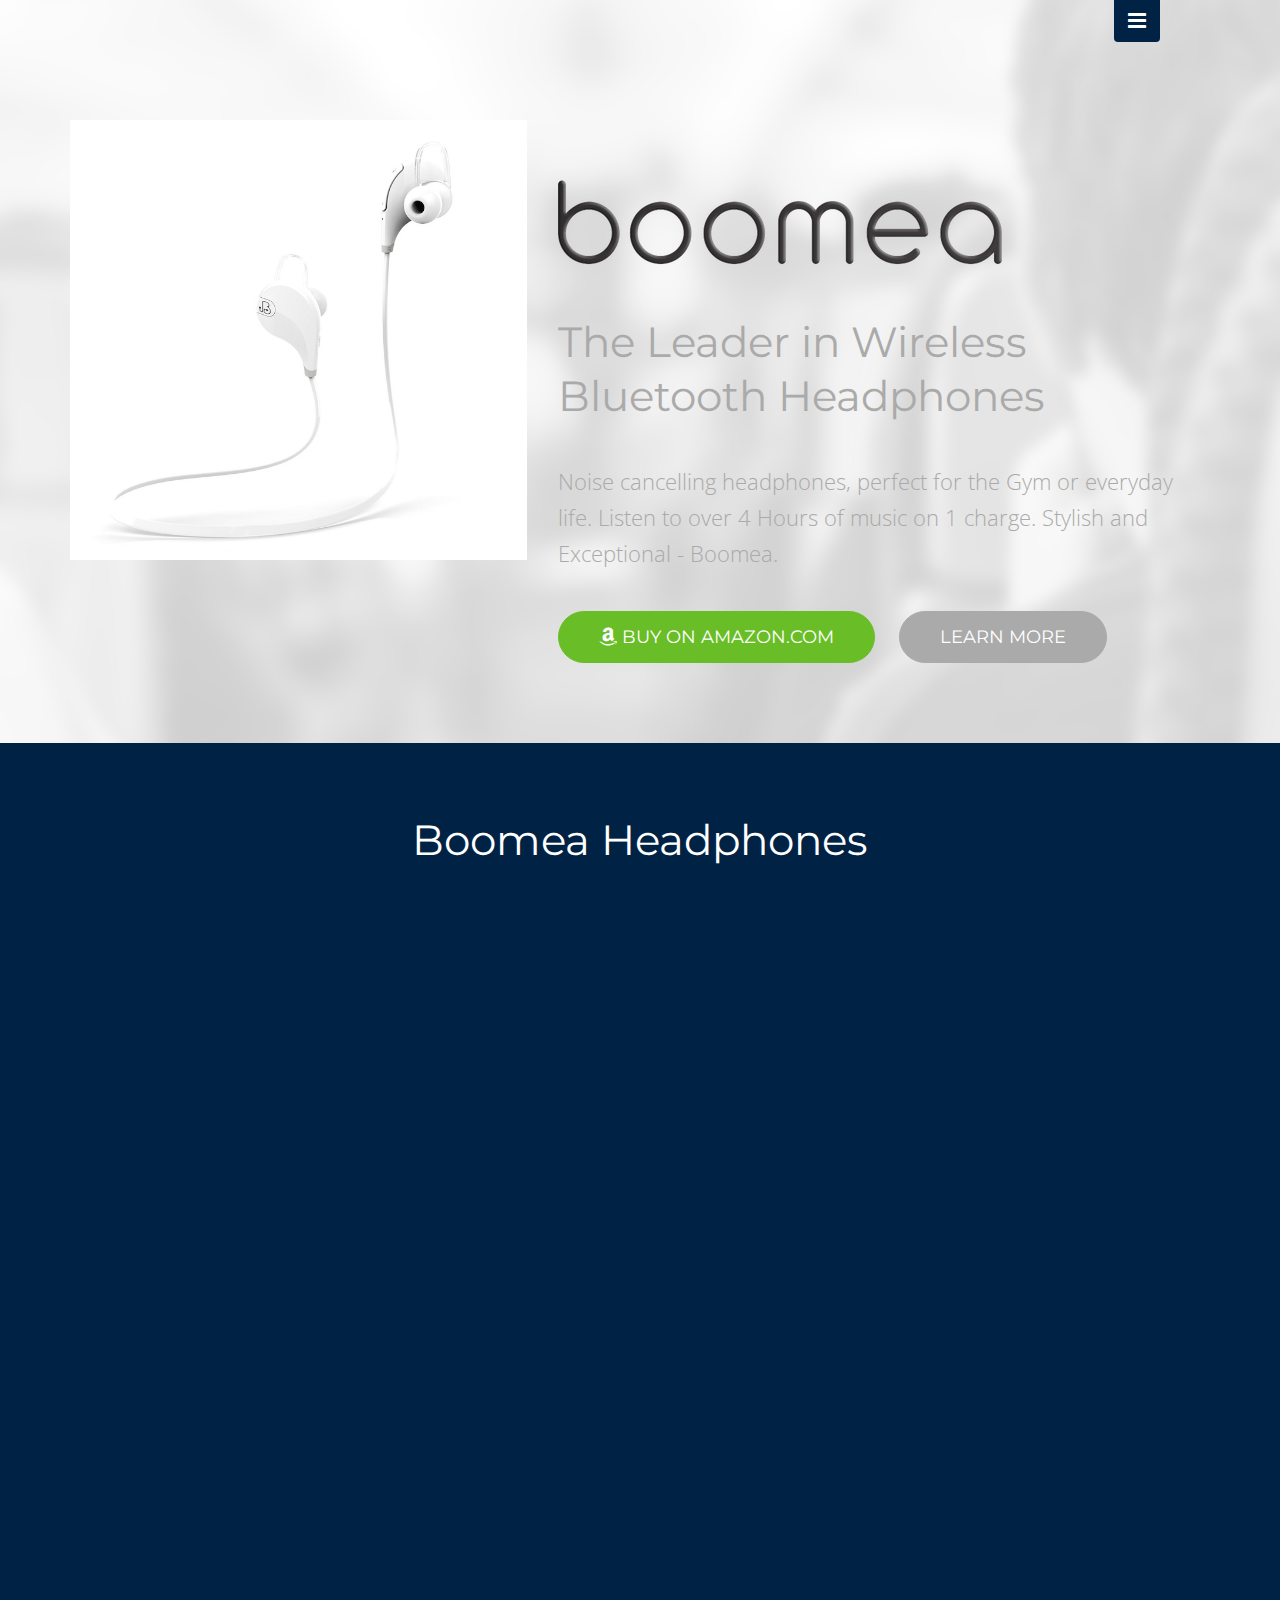
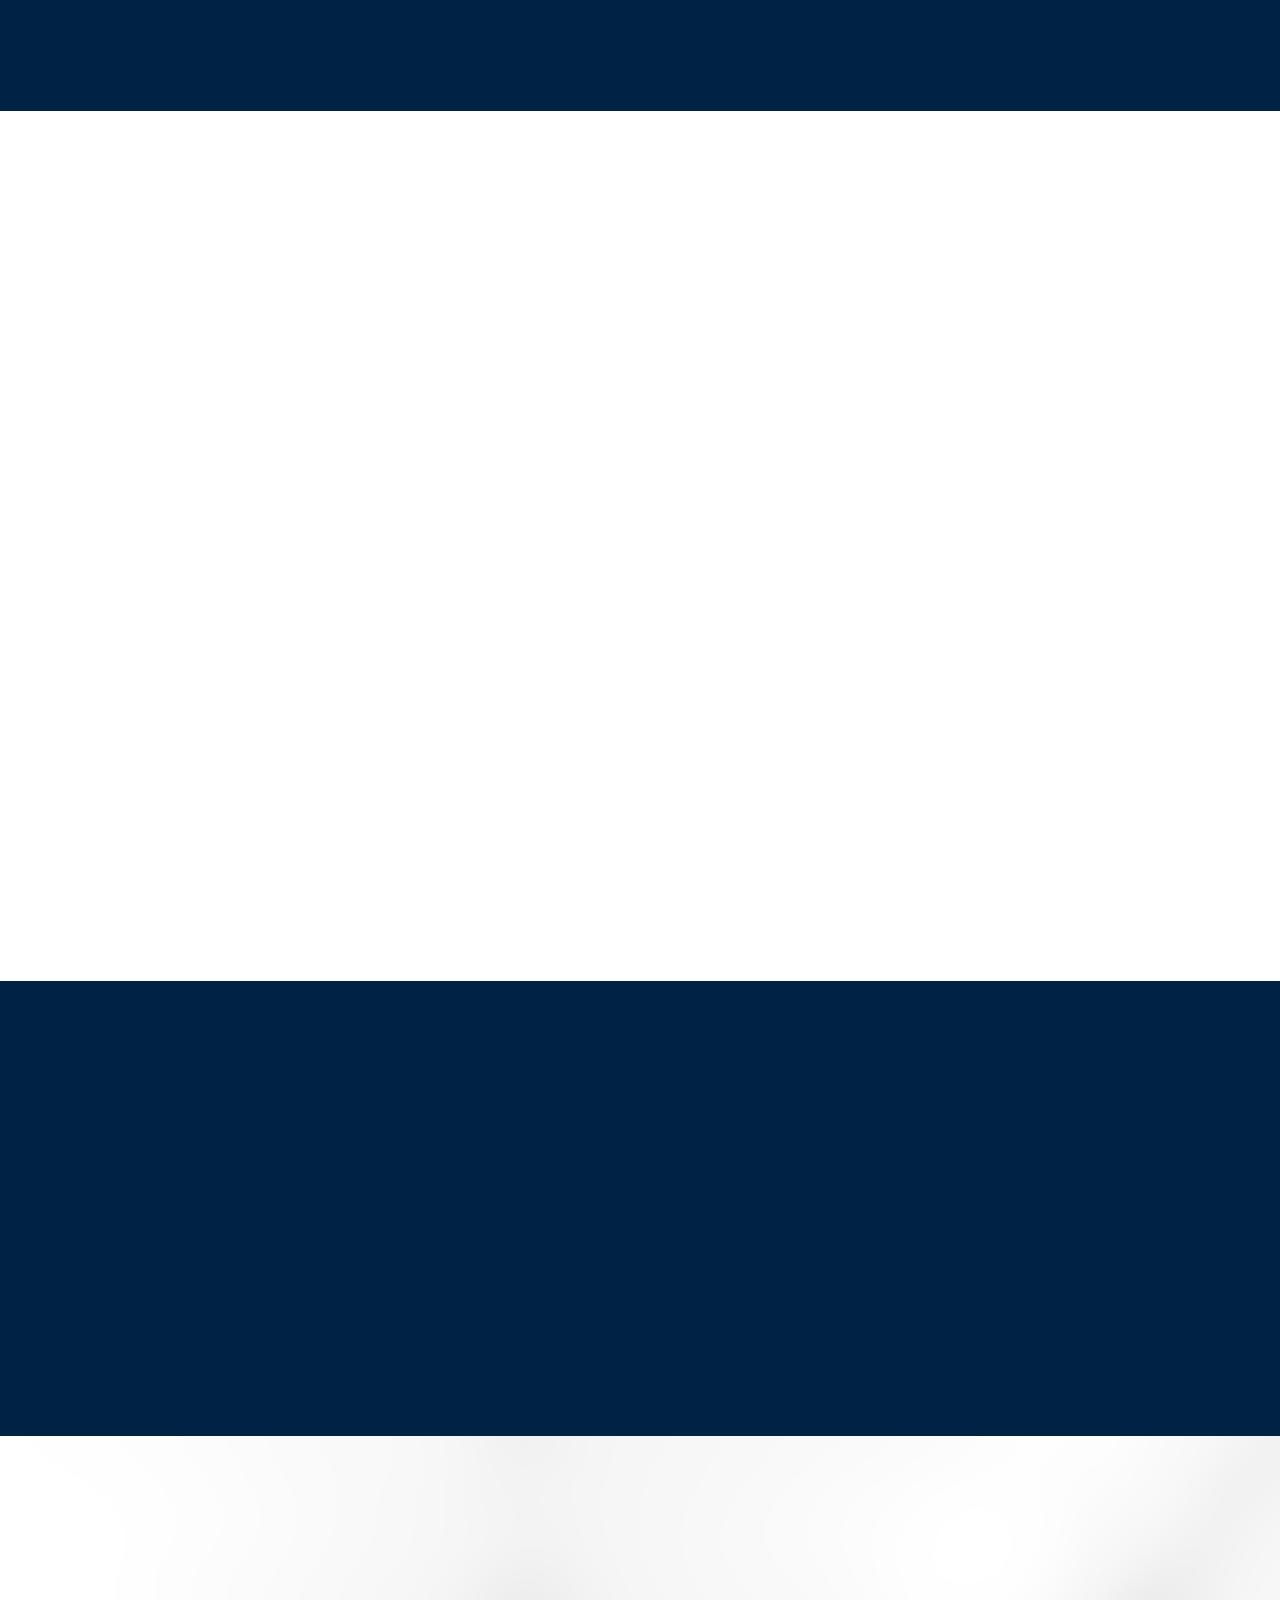
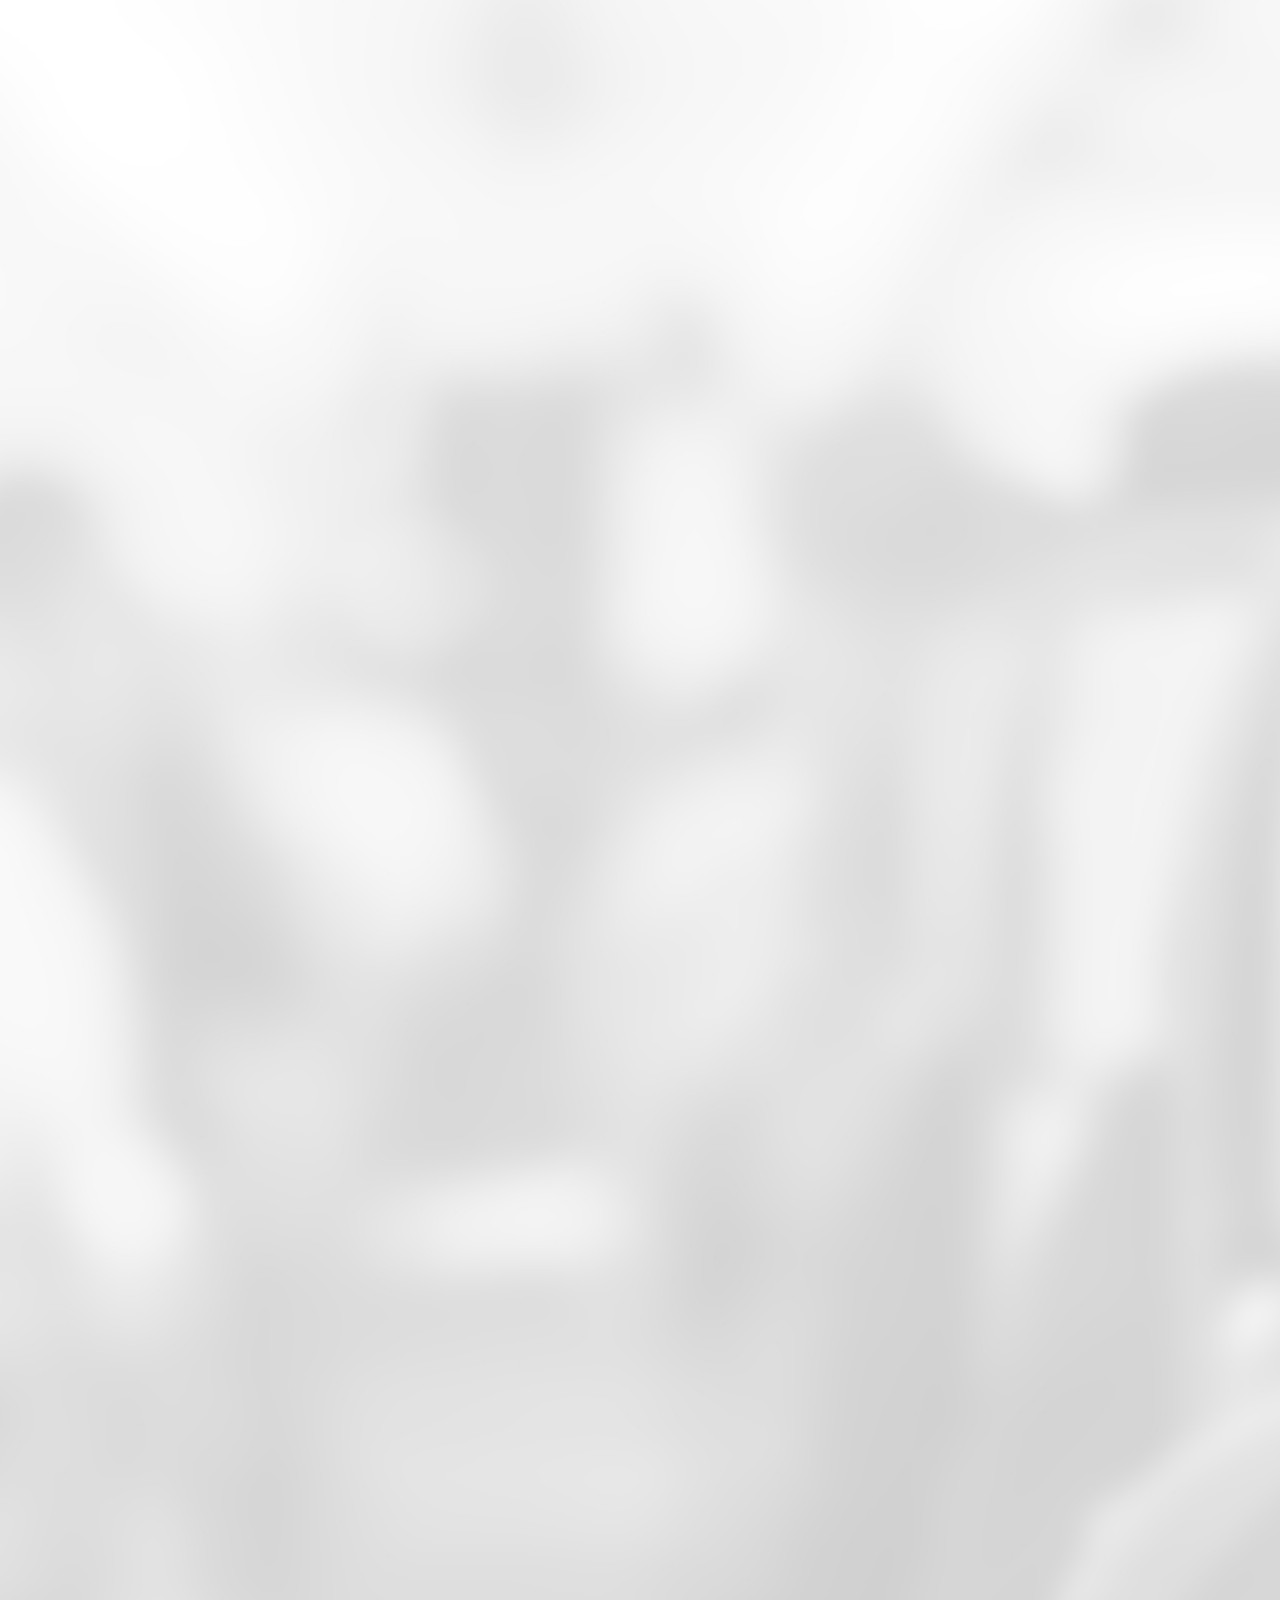
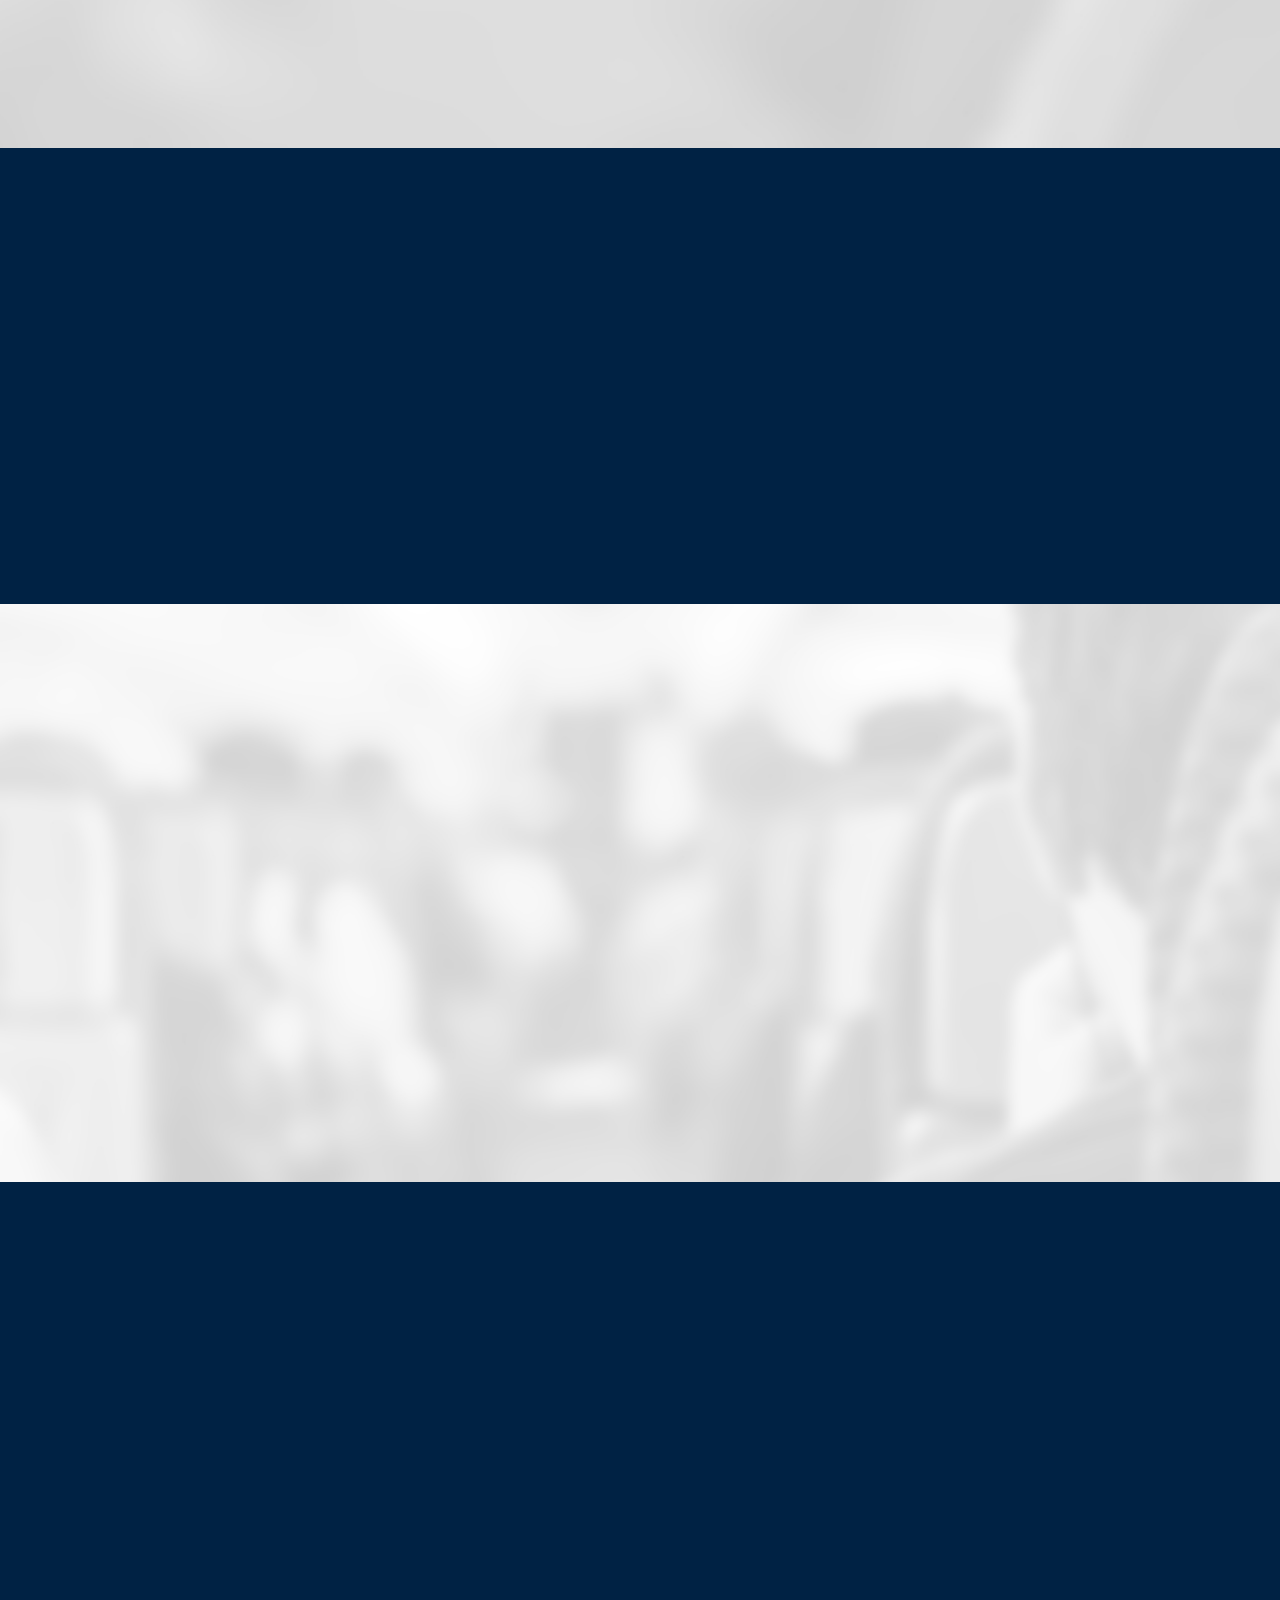
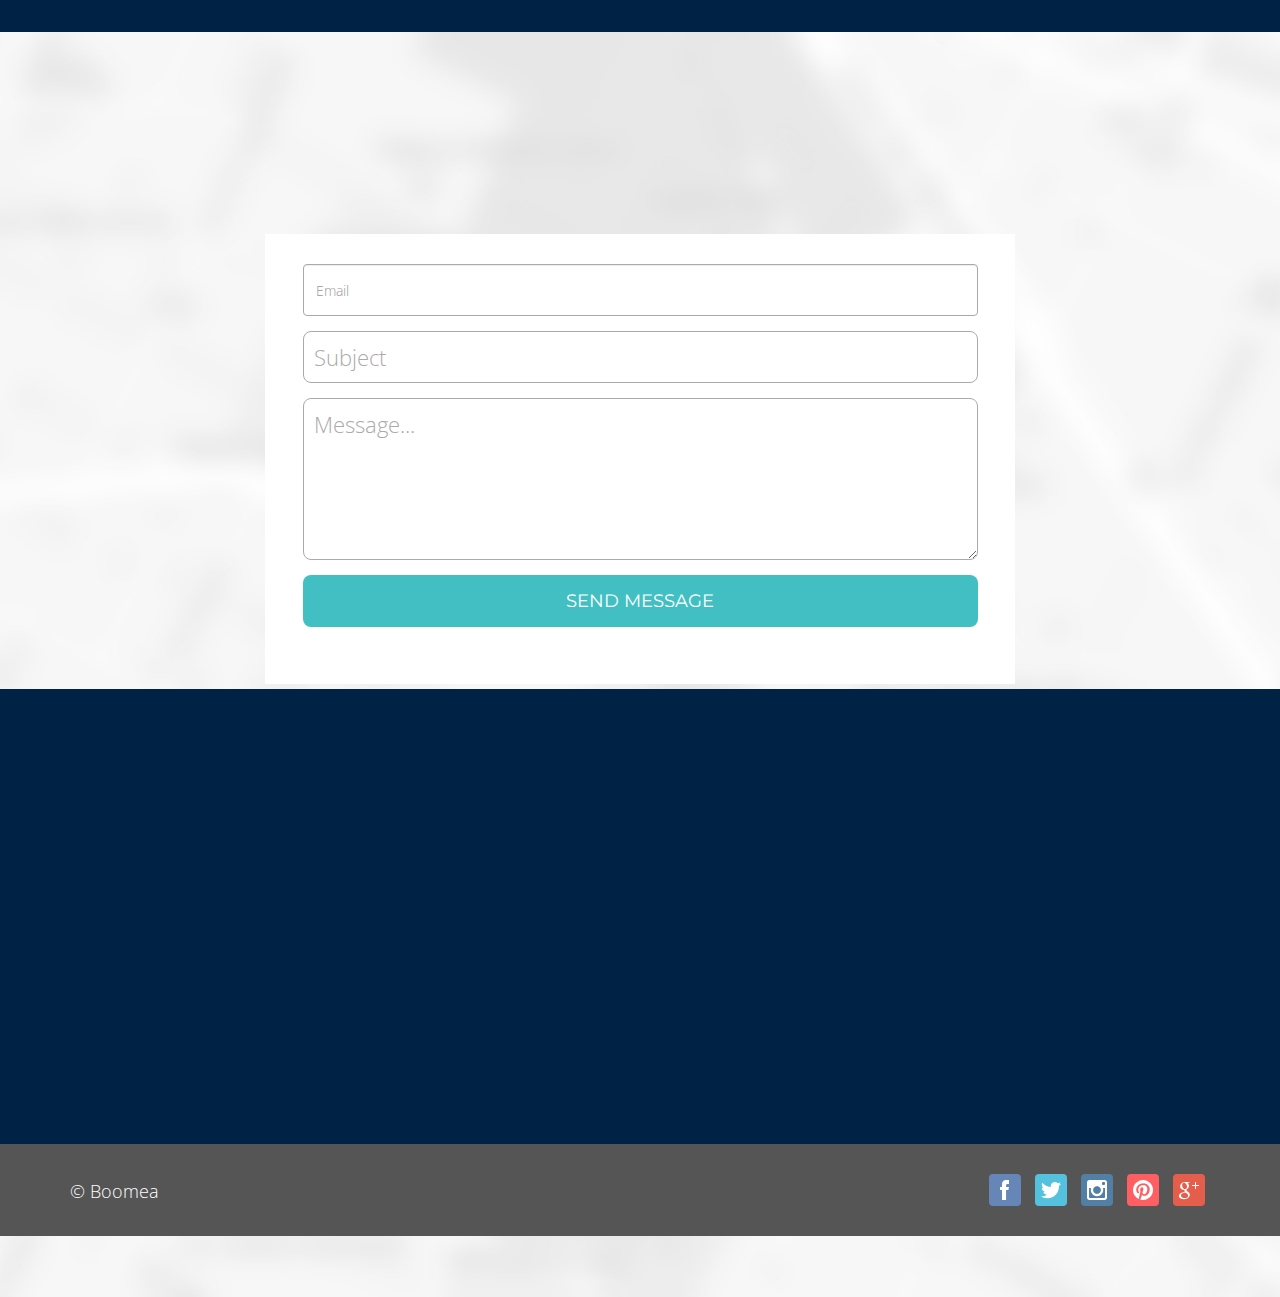
==== commit f5c7f7c6: "more buy buttons" ====
--- a/index.html
+++ b/index.html
@@ -154,6 +154,32 @@
 	        </div>
         </div>
         
+        <div class="call-to-action-container section-container section-container-full-bg">
+          <div class="container">
+              <div class="row">
+                  <div class="col-sm-12 call-to-action section-description wow fadeIn animated" style="visibility: visible; animation-name: fadeIn;">
+                      <h2>Buy Boomea</h2>
+                      <p>
+                        Get the best deal on Boomea by shopping on Amazon.com
+                      </p>
+                  </div>
+              </div>
+              <div class="row">
+                <div class="col-sm-12 call-to-action-buttons wow fadeInUp animated" style="visibility: visible; animation-name: fadeInUp;">
+                      <div class="call-to-action-download">
+                            <a class="btn big-link-3" href="http://www.amazon.com/dp/B015OFQ072"><i class="fa fa-amazon"></i> Buy on Amazon</a>
+                            <a class="btn big-link-4 scroll-link" href="#features">Take a look</a>
+                        </div>
+                        <div class="call-to-action-download-small">
+                            <a href="#"><i class="fa fa-apple"></i></a>
+                            <a href="#"><i class="fa fa-android"></i></a>
+                            <a href="#"><i class="fa fa-windows"></i></a>
+                        </div>
+                  </div>
+              </div>
+          </div>
+        </div>
+
         <!-- Screenshots -->
         <div class="screenshots-container section-container">
 	        <div class="container">
@@ -202,6 +228,32 @@
 	        </div>
         </div>
         
+        <div class="call-to-action-container section-container section-container-full-bg">
+          <div class="container">
+              <div class="row">
+                  <div class="col-sm-12 call-to-action section-description wow fadeIn animated" style="visibility: visible; animation-name: fadeIn;">
+                      <h2>Buy Boomea</h2>
+                      <p>
+                        You can find Boomea Headphones on Amazon.com
+                      </p>
+                  </div>
+              </div>
+              <div class="row">
+                <div class="col-sm-12 call-to-action-buttons wow fadeInUp animated" style="visibility: visible; animation-name: fadeInUp;">
+                      <div class="call-to-action-download">
+                            <a class="btn big-link-3" href="http://www.amazon.com/dp/B015OFQ072"><i class="fa fa-amazon"></i> Buy on Amazon</a>
+                            <a class="btn big-link-4 scroll-link" href="#features">Take a look</a>
+                        </div>
+                        <div class="call-to-action-download-small">
+                            <a href="#"><i class="fa fa-apple"></i></a>
+                            <a href="#"><i class="fa fa-android"></i></a>
+                            <a href="#"><i class="fa fa-windows"></i></a>
+                        </div>
+                  </div>
+              </div>
+          </div>
+        </div>
+
         <!-- Video -->
         <div class="video-container section-container">
           <div class="container">
@@ -564,6 +616,32 @@
 	            
         </div>
 
+        <div class="call-to-action-container section-container section-container-full-bg">
+          <div class="container">
+              <div class="row">
+                  <div class="col-sm-12 call-to-action section-description wow fadeIn animated" style="visibility: visible; animation-name: fadeIn;">
+                      <h2>Buy Boomea</h2>
+                      <p>
+                        Get the best deal on Boomea by shopping on Amazon.com
+                      </p>
+                  </div>
+              </div>
+              <div class="row">
+                <div class="col-sm-12 call-to-action-buttons wow fadeInUp animated" style="visibility: visible; animation-name: fadeInUp;">
+                      <div class="call-to-action-download">
+                            <a class="btn big-link-3" href="http://www.amazon.com/dp/B015OFQ072"><i class="fa fa-amazon"></i> Buy on Amazon</a>
+                            <a class="btn big-link-4 scroll-link" href="#features">Take a look</a>
+                        </div>
+                        <div class="call-to-action-download-small">
+                            <a href="#"><i class="fa fa-apple"></i></a>
+                            <a href="#"><i class="fa fa-android"></i></a>
+                            <a href="#"><i class="fa fa-windows"></i></a>
+                        </div>
+                  </div>
+              </div>
+          </div>
+        </div>
+
         <!-- Footer -->
         <footer>
 	        <div class="container">
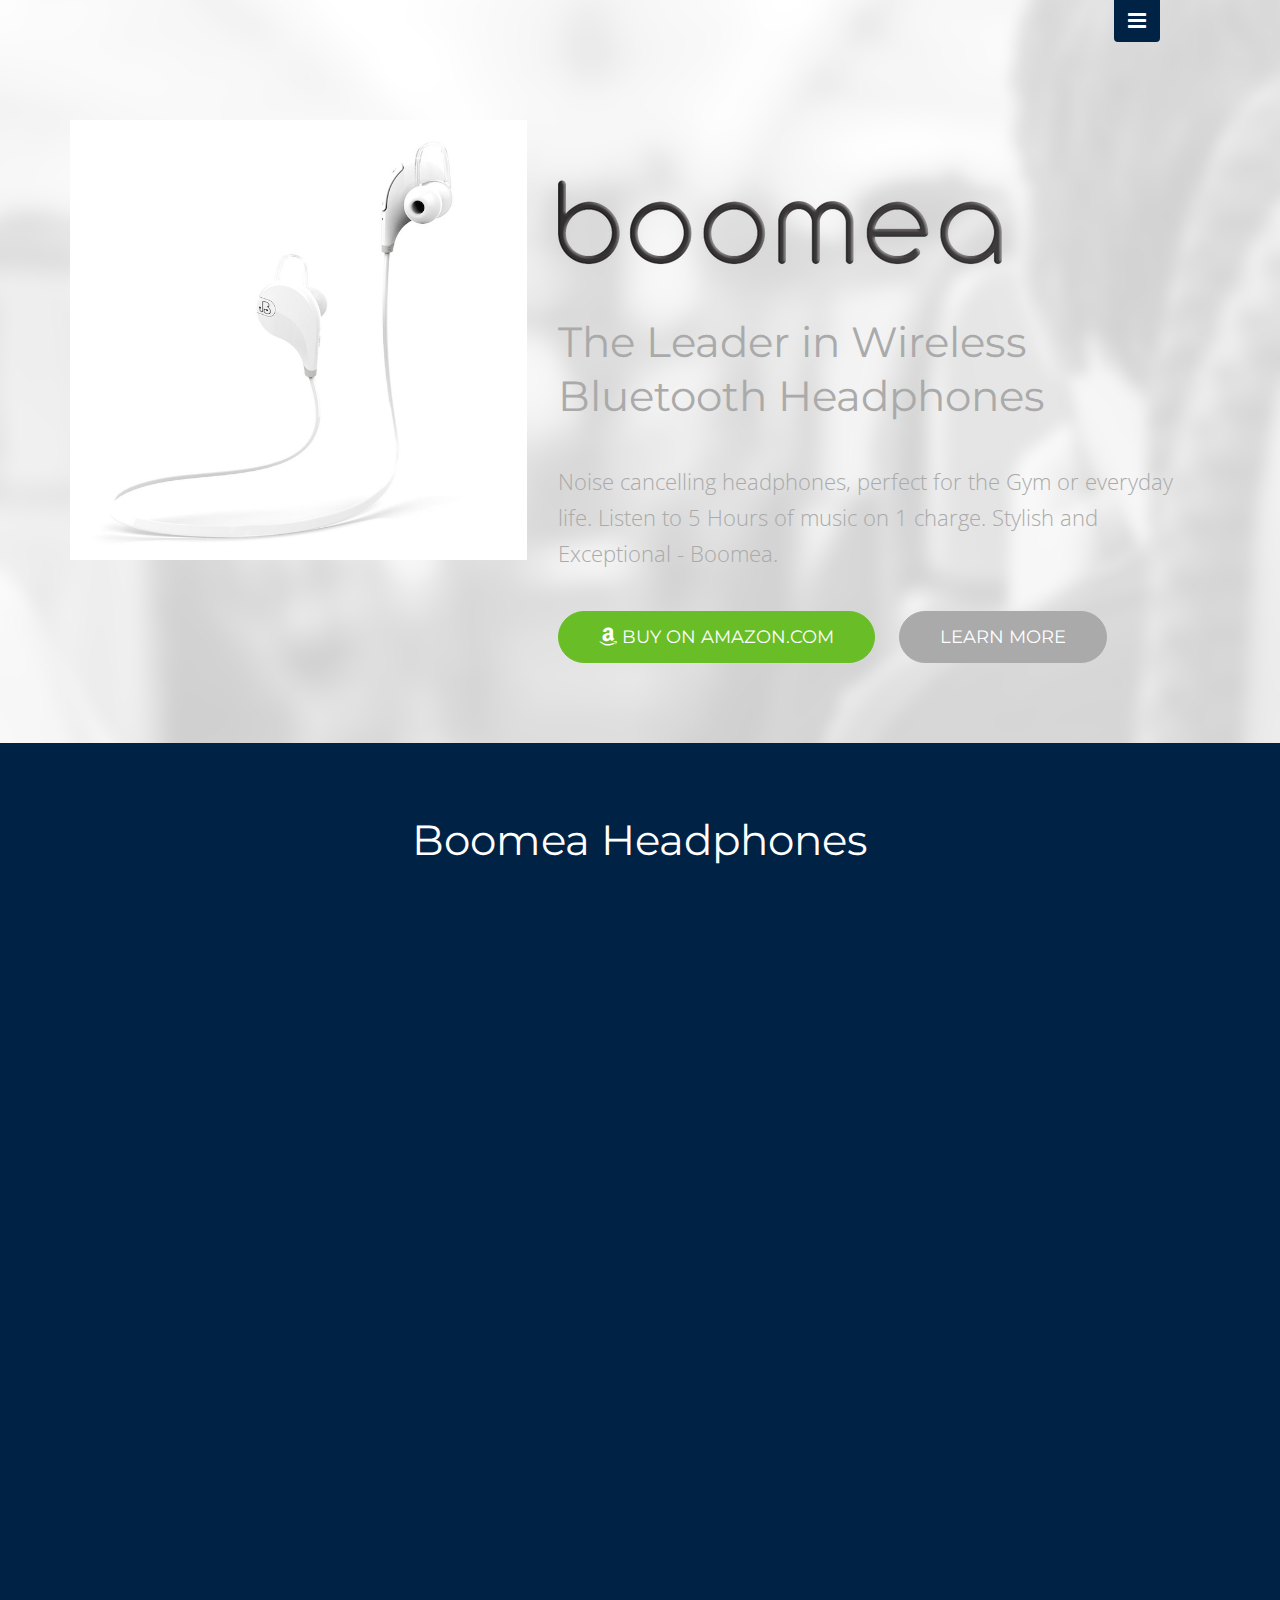
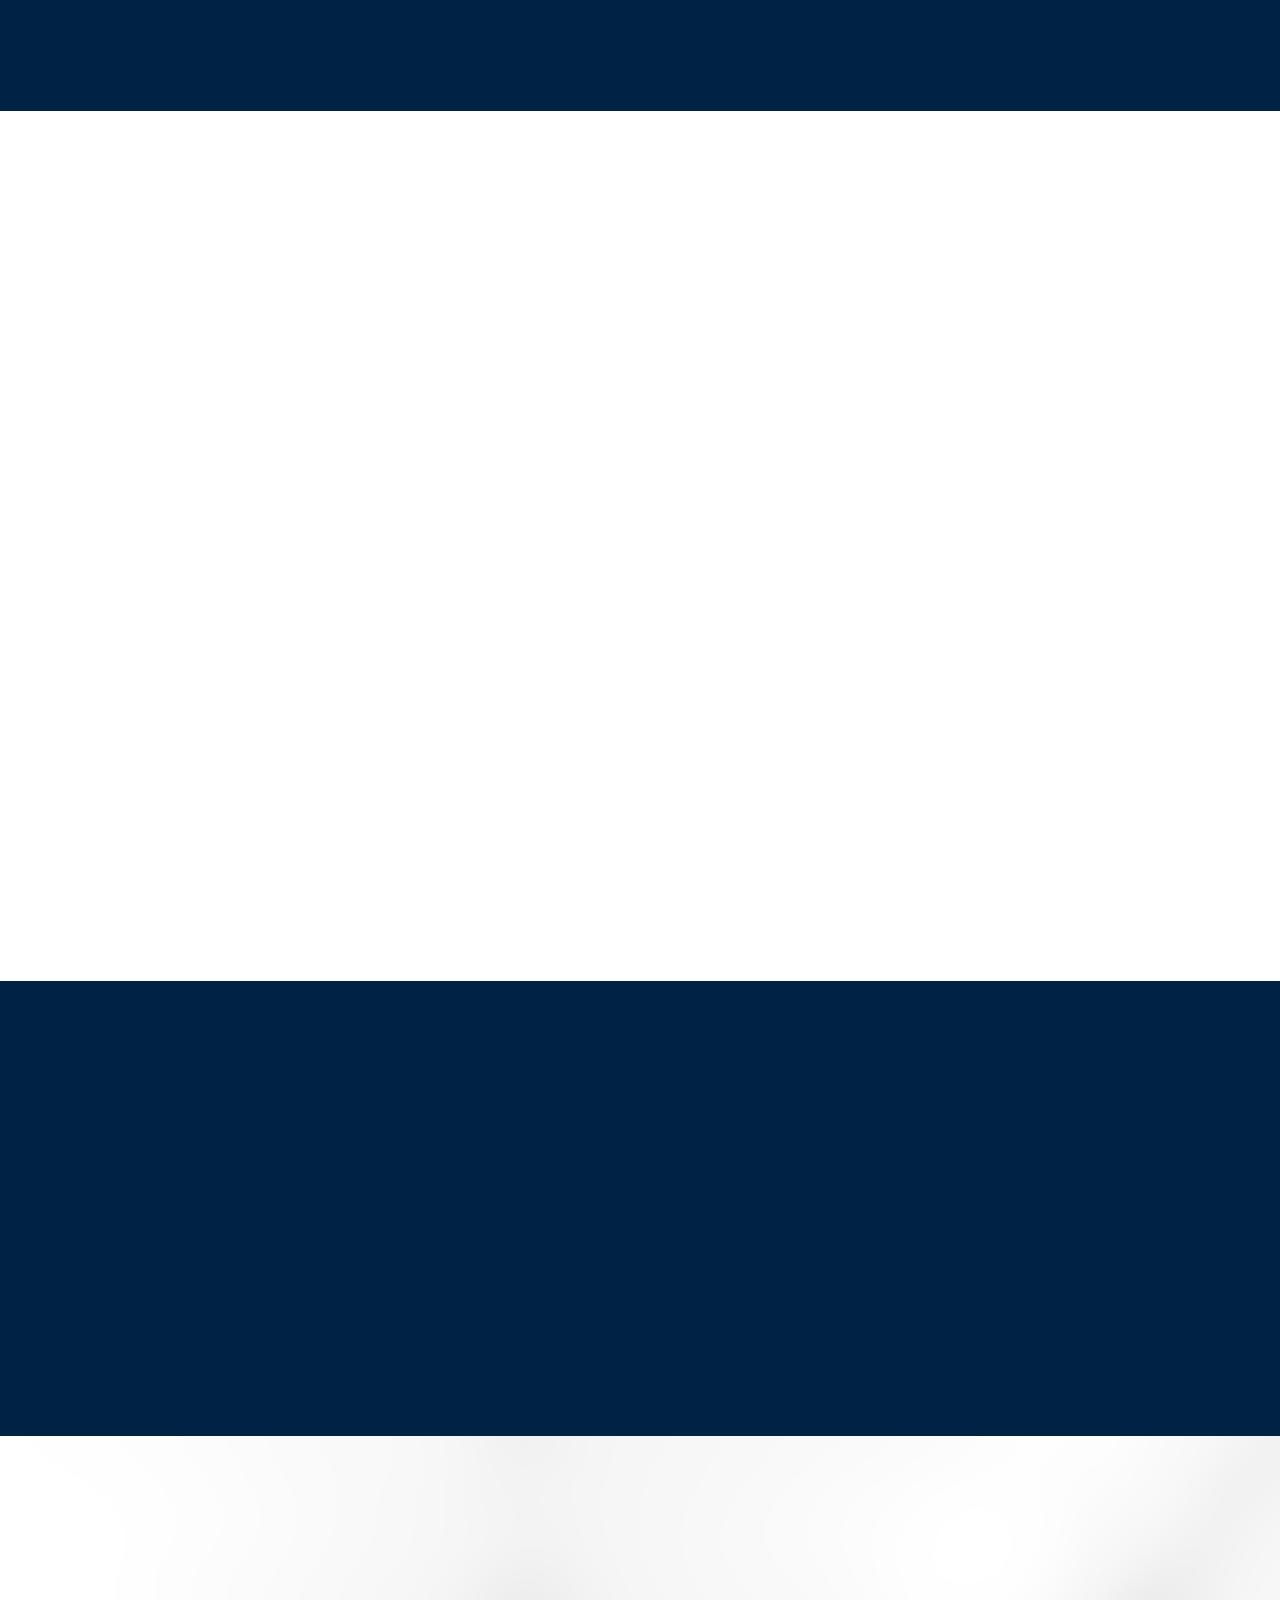
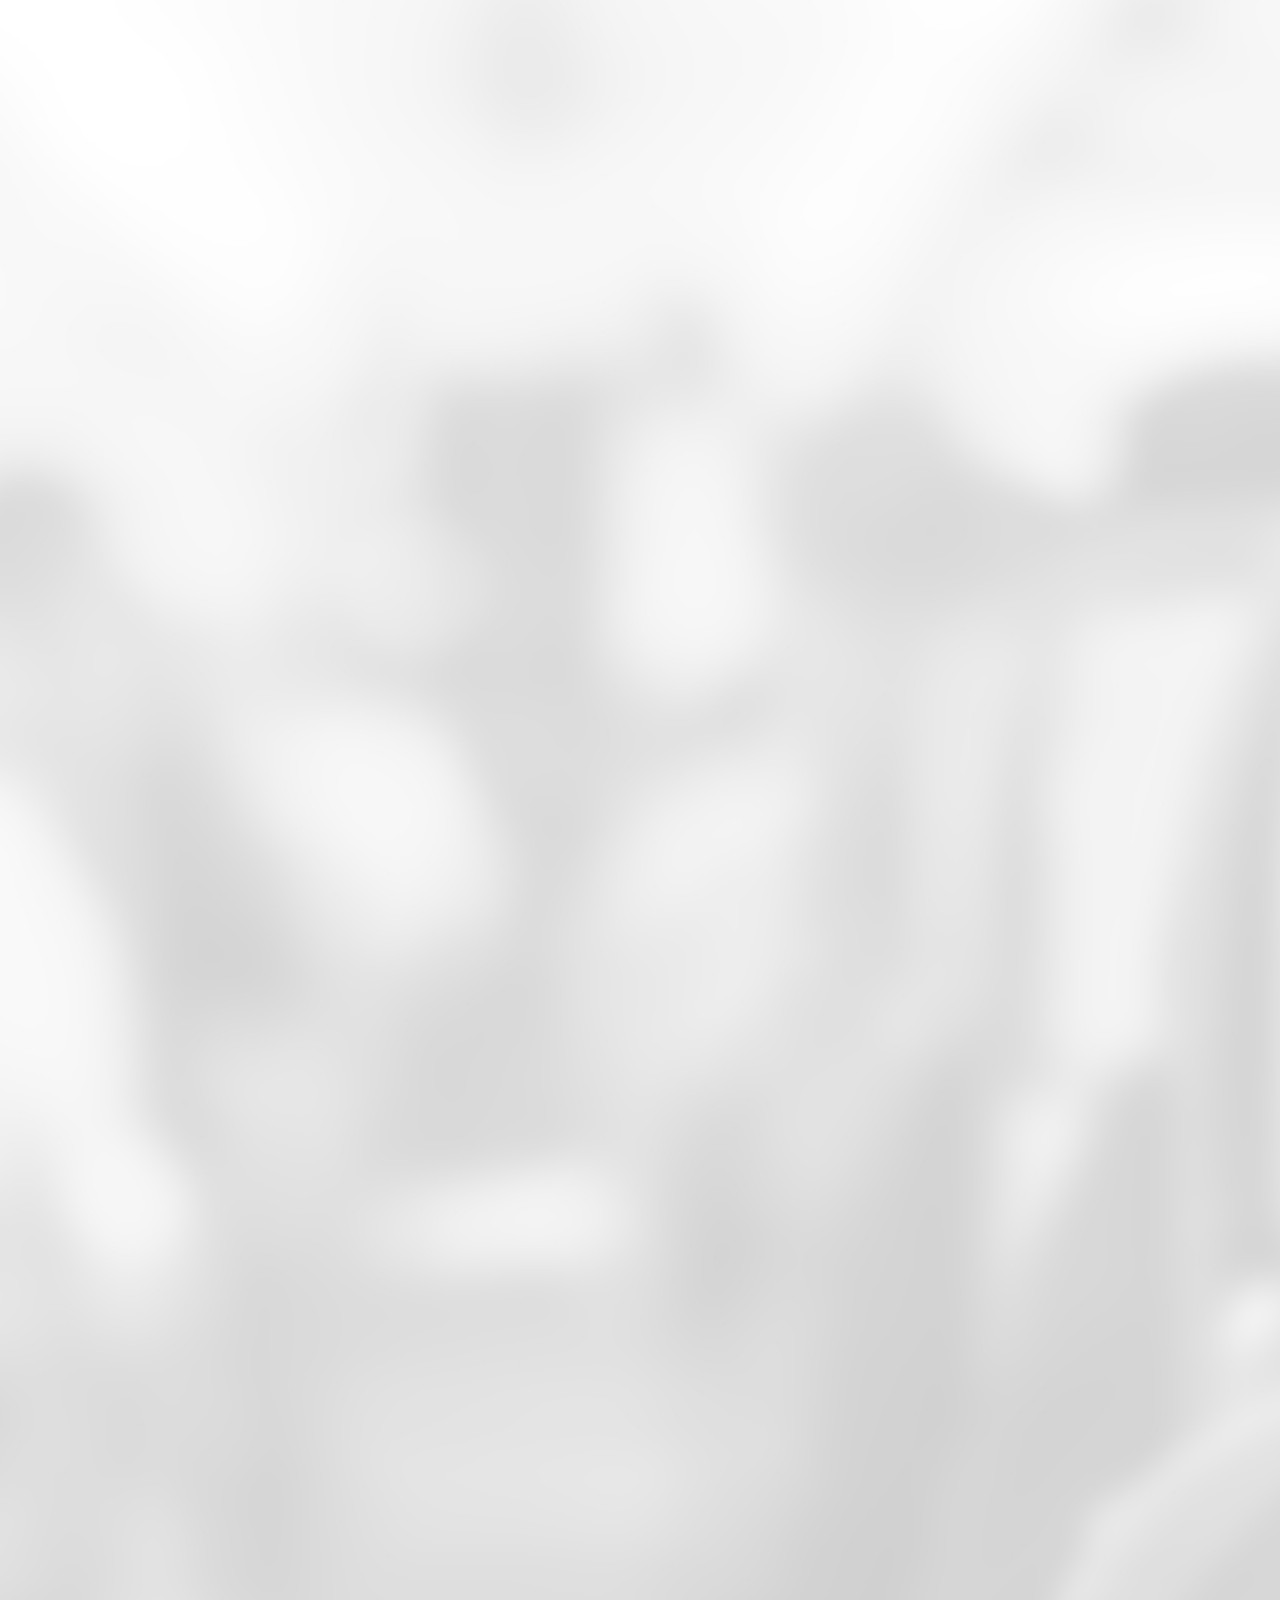
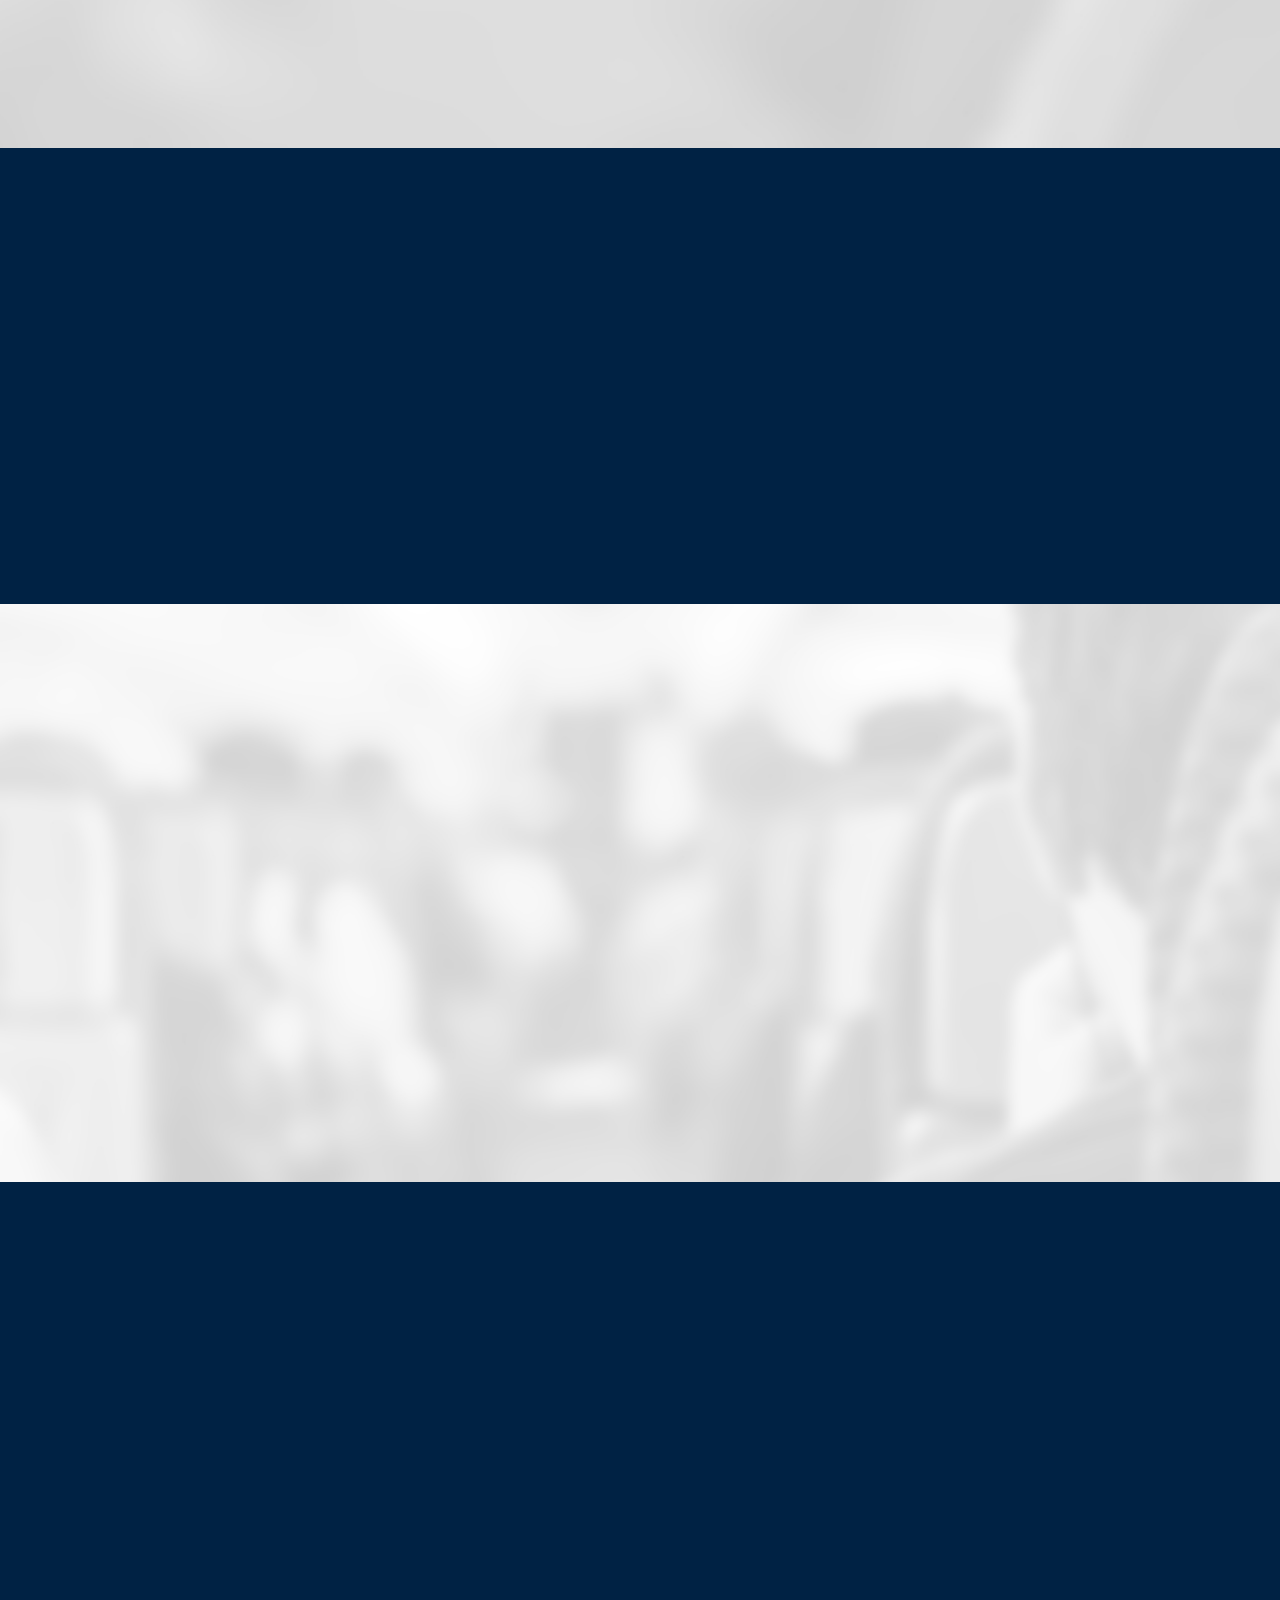
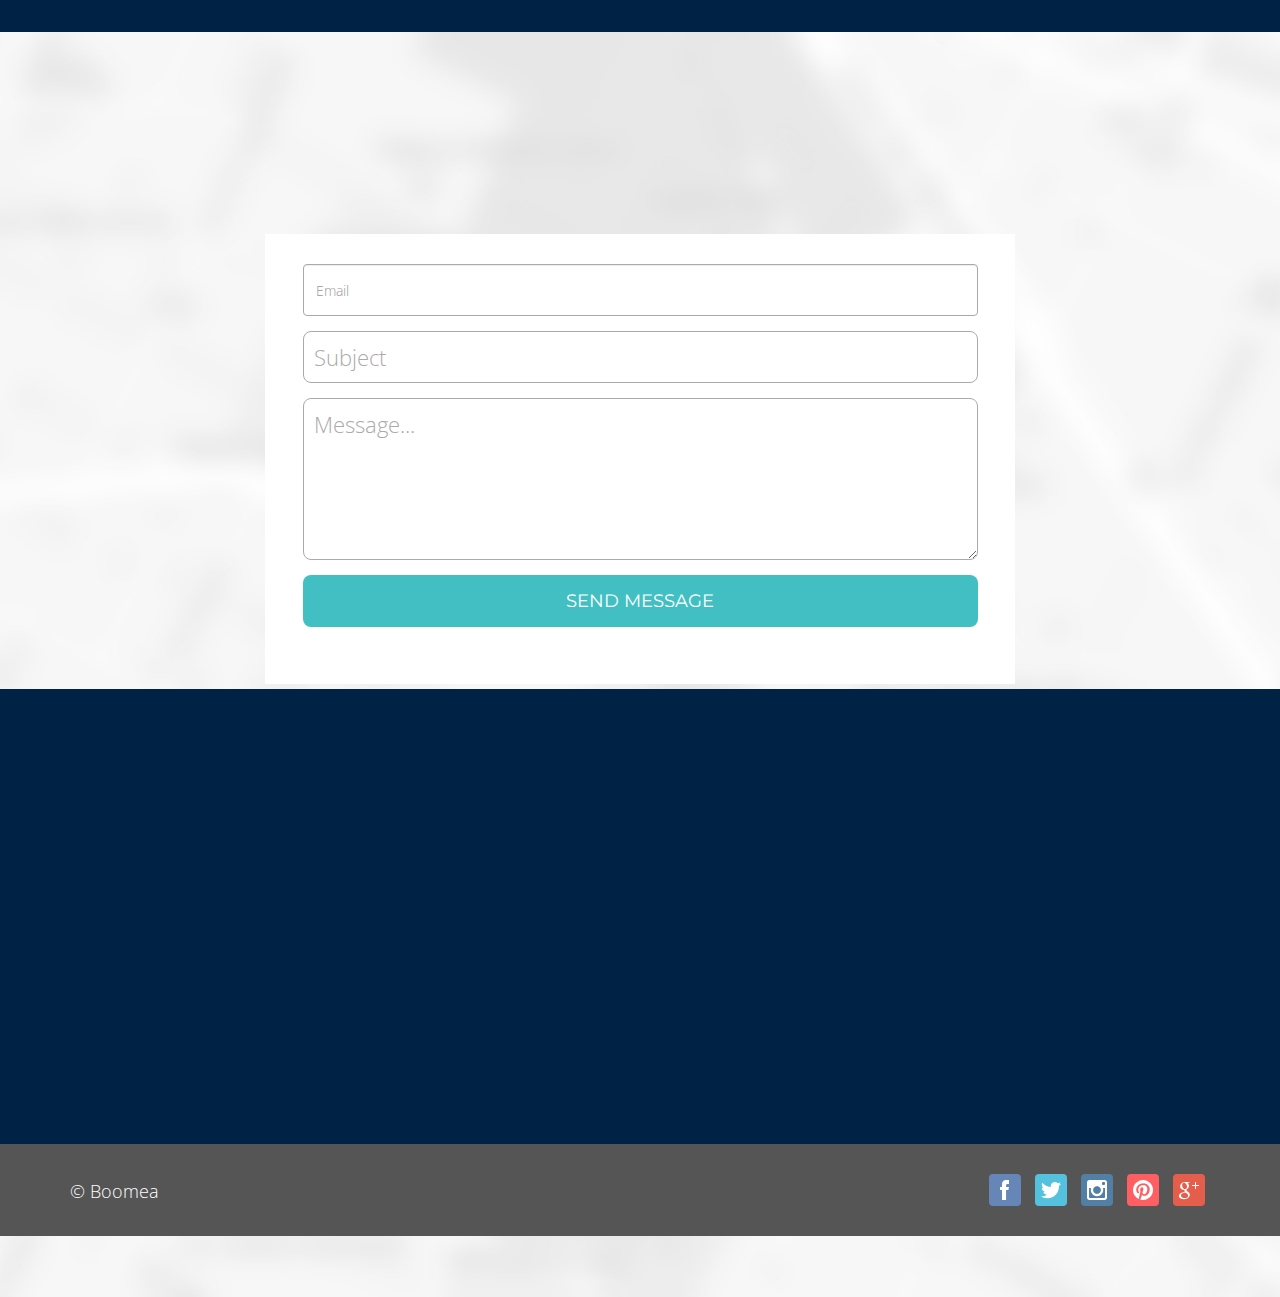
==== commit 295079d5: "fix links" ====
--- a/index.html
+++ b/index.html
@@ -69,7 +69,7 @@
 			<a class="scroll-link" href="#top-content">Top</a>
 			<a class="scroll-link" href="#features">Benefits</a>
 			<a class="scroll-link" href="#screenshots">Photos</a>
-			<a class="scroll-link" href="#video">Tech Tips</a>
+			<a class="scroll-link" href="#tech-tips">Tech Tips</a>
 			<a class="scroll-link" href="#call-to-action"><i class="fa fa-amazon"></i> Buy</a>
 			<a class="scroll-link" href="#about-us">About</a>
 			<a class="scroll-link" href="#contact">Contact</a>
@@ -96,7 +96,7 @@
                             <h1>The Leader in Wireless Bluetooth Headphones</h1>
                             <div class="description">
                             	Noise cancelling headphones, perfect for the Gym or everyday life. 
-                              Listen to over 4 Hours of music on 1 charge. 
+                              Listen to 5 Hours of music on 1 charge. 
                               Stylish and Exceptional - Boomea.
                             </div>
                             <div class="top-download">
@@ -117,7 +117,7 @@
         </div>
         
         <!-- Features -->
-        <div class="features-container section-container section-container-full-bg">
+        <div id="features" class="features-container section-container section-container-full-bg">
 	        <div class="container">
 	            <div class="row">
 	                <div class="col-sm-12 features section-description wow fadeIn">
@@ -148,13 +148,13 @@
 	                		<i class="fa fa-battery-full"></i>
 	                	</div>
 	                    <h3>Long lasting Battery</h3>
-	                    <p>4 to 6 hours of pump up music to last your whole workout. Quick recharge.</p>
+	                    <p>5 hours of pump up music to last your whole workout. Quick recharge.</p>
                     </div>
 	            </div>
 	        </div>
         </div>
         
-        <div class="call-to-action-container section-container section-container-full-bg">
+        <div id="call-to-action" class="call-to-action-container section-container section-container-full-bg">
           <div class="container">
               <div class="row">
                   <div class="col-sm-12 call-to-action section-description wow fadeIn animated" style="visibility: visible; animation-name: fadeIn;">
@@ -181,7 +181,7 @@
         </div>
 
         <!-- Screenshots -->
-        <div class="screenshots-container section-container">
+        <div id="screenshots" class="screenshots-container section-container">
 	        <div class="container">
 	            <div class="row">
 	                <div class="col-sm-12 screenshots section-description wow fadeIn">
@@ -255,7 +255,7 @@
         </div>
 
         <!-- Video -->
-        <div class="video-container section-container">
+        <div id="tech-tips" class="tech-tips-container video-container section-container">
           <div class="container">
           <!-- 
             <div class="row">
@@ -530,7 +530,7 @@
 -->
         <!-- About us -->
 
-        <div class="about-us-container section-container">
+        <div id="about-us" class="about-us-container section-container">
 	        <div class="container">
 	            <div class="row">
 	                <div class="col-sm-12 about-us section-description wow fadeIn">
@@ -593,7 +593,7 @@
         </div>
         
         <!-- Contact us -->
-        <div class="contact-container section-container">
+        <div id="contact" class="contact-container section-container">
 	        <div class="container">
 	            <div class="row">
 	                <div class="col-sm-12 contact section-description wow fadeIn">
